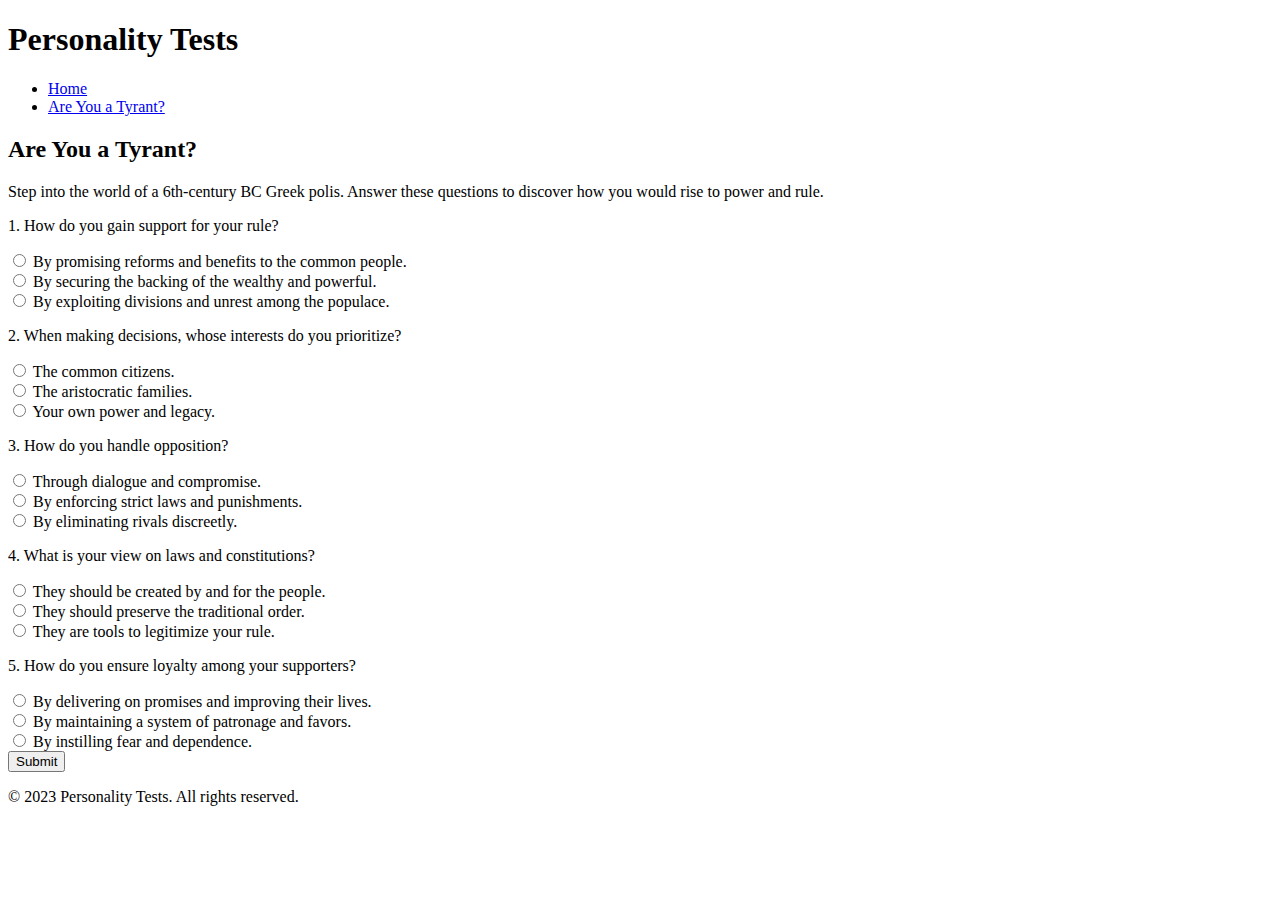
==== test1.html @ 648d33a6 "revamp, polis test" ====
<!DOCTYPE html>
<html lang="en">

<head>
    <meta charset="UTF-8">
    <meta name="viewport" content="width=device-width, initial-scale=1.0">
    <title>Are You a Tyrant? - Personality Tests</title>
    <link href="https://fonts.googleapis.com/css2?family=Roboto&display=swap" rel="stylesheet">
    <link rel="stylesheet" href="style.css">
</head>

<body>
    <header>
        <h1>Personality Tests</h1>
        <nav>
            <ul>
                <li><a href="index.html">Home</a></li>
                <li><a href="test1.html">Are You a Tyrant?</a></li>
            </ul>
        </nav>
    </header>
    <main>
        <h2>Are You a Tyrant?</h2>
        <p>Step into the world of a 6th-century BC Greek polis. Answer these questions to discover how you would rise to
            power and rule.</p>
        <form id="test-form">
            <div class="question">
                <p>1. How do you gain support for your rule?</p>
                <div class="options">
                    <label><input type="radio" name="q1" value="democrat"> By promising reforms and benefits to the
                        common people.</label><br>
                    <label><input type="radio" name="q1" value="oligarch"> By securing the backing of the wealthy and
                        powerful.</label><br>
                    <label><input type="radio" name="q1" value="tyrant"> By exploiting divisions and unrest among the
                        populace.</label>
                </div>
            </div>
            <div class="question">
                <p>2. When making decisions, whose interests do you prioritize?</p>
                <div class="options">
                    <label><input type="radio" name="q2" value="democrat"> The common citizens.</label><br>
                    <label><input type="radio" name="q2" value="oligarch"> The aristocratic families.</label><br>
                    <label><input type="radio" name="q2" value="tyrant"> Your own power and legacy.</label>
                </div>
            </div>
            <div class="question">
                <p>3. How do you handle opposition?</p>
                <div class="options">
                    <label><input type="radio" name="q3" value="democrat"> Through dialogue and compromise.</label><br>
                    <label><input type="radio" name="q3" value="oligarch"> By enforcing strict laws and
                        punishments.</label><br>
                    <label><input type="radio" name="q3" value="tyrant"> By eliminating rivals discreetly.</label>
                </div>
            </div>
            <div class="question">
                <p>4. What is your view on laws and constitutions?</p>
                <div class="options">
                    <label><input type="radio" name="q4" value="democrat"> They should be created by and for the
                        people.</label><br>
                    <label><input type="radio" name="q4" value="oligarch"> They should preserve the traditional
                        order.</label><br>
                    <label><input type="radio" name="q4" value="tyrant"> They are tools to legitimize your rule.</label>
                </div>
            </div>
            <div class="question">
                <p>5. How do you ensure loyalty among your supporters?</p>
                <div class="options">
                    <label><input type="radio" name="q5" value="democrat"> By delivering on promises and improving their
                        lives.</label><br>
                    <label><input type="radio" name="q5" value="oligarch"> By maintaining a system of patronage and
                        favors.</label><br>
                    <label><input type="radio" name="q5" value="tyrant"> By instilling fear and dependence.</label>
                </div>
            </div>
            <button type="submit">Submit</button>
        </form>
        <div id="results" style="display: none;"></div>
    </main>
    <footer>
        <p>© 2023 Personality Tests. All rights reserved.</p>
    </footer>
    <script src="script.js"></script>
</body>

</html>
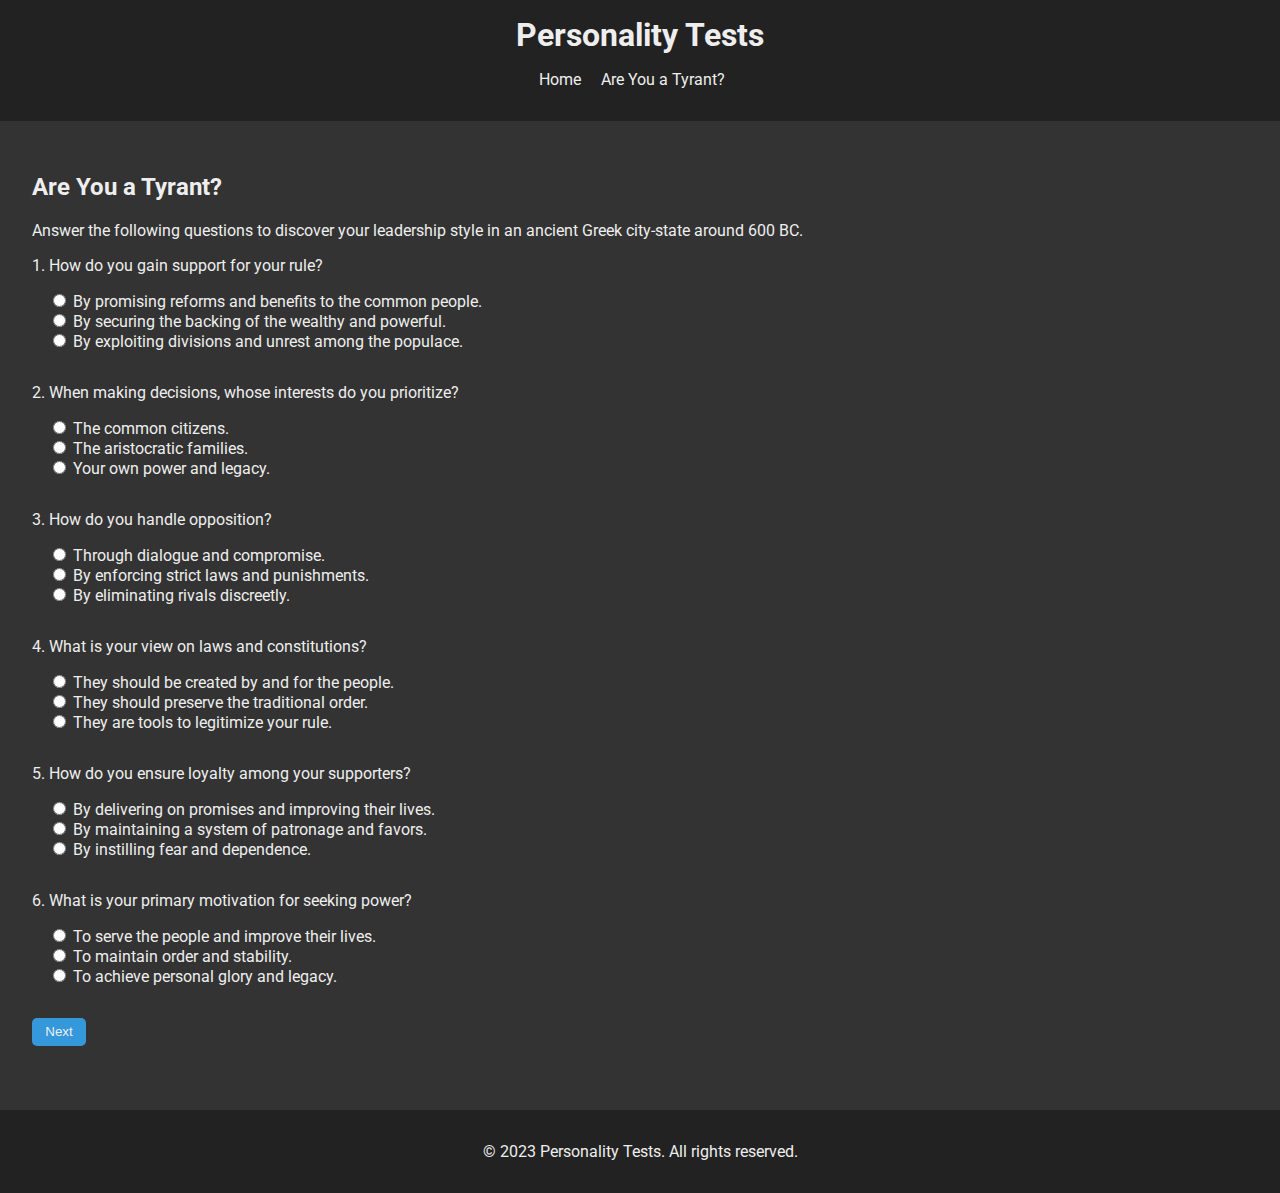
==== commit e4c3a6a6: "website revamp, new questions" ====
--- a/test1.html
+++ b/test1.html
@@ -21,9 +21,10 @@
     </header>
     <main>
         <h2>Are You a Tyrant?</h2>
-        <p>Step into the world of a 6th-century BC Greek polis. Answer these questions to discover how you would rise to
-            power and rule.</p>
-        <form id="test-form">
+        <p>Answer the following questions to discover your leadership style in an ancient Greek city-state around 600
+            BC.</p>
+        <!-- First Set: Ruler Type Questions -->
+        <form id="form1">
             <div class="question">
                 <p>1. How do you gain support for your rule?</p>
                 <div class="options">
@@ -70,6 +71,156 @@
                     <label><input type="radio" name="q5" value="oligarch"> By maintaining a system of patronage and
                         favors.</label><br>
                     <label><input type="radio" name="q5" value="tyrant"> By instilling fear and dependence.</label>
+                </div>
+            </div>
+            <div class="question">
+                <p>6. What is your primary motivation for seeking power?</p>
+                <div class="options">
+                    <label><input type="radio" name="q6" value="democrat"> To serve the people and improve their
+                        lives.</label><br>
+                    <label><input type="radio" name="q6" value="oligarch"> To maintain order and stability.</label><br>
+                    <label><input type="radio" name="q6" value="tyrant"> To achieve personal glory and legacy.</label>
+                </div>
+            </div>
+            <button type="submit">Next</button>
+        </form>
+        <!-- Second Set: Democrat Morality Questions -->
+        <form id="democrat-form2" style="display: none;">
+            <h3>Democrat Morality Questions</h3>
+            <div class="question">
+                <p>7. Do you follow through on your promises to the people?</p>
+                <div class="options">
+                    <label><input type="radio" name="q7" value="positive"> Always</label><br>
+                    <label><input type="radio" name="q7" value="negative"> Sometimes</label>
+                </div>
+            </div>
+            <div class="question">
+                <p>8. Do you prioritize public works that benefit the masses?</p>
+                <div class="options">
+                    <label><input type="radio" name="q8" value="positive"> Yes</label><br>
+                    <label><input type="radio" name="q8" value="negative"> No</label>
+                </div>
+            </div>
+            <div class="question">
+                <p>9. Do you resist corruption and bribery?</p>
+                <div class="options">
+                    <label><input type="radio" name="q9" value="positive"> Yes</label><br>
+                    <label><input type="radio" name="q9" value="negative"> No</label>
+                </div>
+            </div>
+            <div class="question">
+                <p>10. Do you empower local communities to make decisions?</p>
+                <div class="options">
+                    <label><input type="radio" name="q10" value="positive"> Yes</label><br>
+                    <label><input type="radio" name="q10" value="negative"> No</label>
+                </div>
+            </div>
+            <div class="question">
+                <p>11. Do you promote education and civic participation?</p>
+                <div class="options">
+                    <label><input type="radio" name="q11" value="positive"> Yes</label><br>
+                    <label><input type="radio" name="q11" value="negative"> No</label>
+                </div>
+            </div>
+            <div class="question">
+                <p>12. Do you use your position to uplift the disadvantaged?</p>
+                <div class="options">
+                    <label><input type="radio" name="q12" value="positive"> Yes</label><br>
+                    <label><input type="radio" name="q12" value="negative"> No</label>
+                </div>
+            </div>
+            <button type="submit">Submit</button>
+        </form>
+        <!-- Second Set: Oligarch Morality Questions -->
+        <form id="oligarch-form2" style="display: none;">
+            <h3>Oligarch Morality Questions</h3>
+            <div class="question">
+                <p>7. Do you rule with fairness and justice for all?</p>
+                <div class="options">
+                    <label><input type="radio" name="q7" value="positive"> Yes</label><br>
+                    <label><input type="radio" name="q7" value="negative"> No</label>
+                </div>
+            </div>
+            <div class="question">
+                <p>8. Do you use your wealth to fund public projects?</p>
+                <div class="options">
+                    <label><input type="radio" name="q8" value="positive"> Yes</label><br>
+                    <label><input type="radio" name="q8" value="negative"> No</label>
+                </div>
+            </div>
+            <div class="question">
+                <p>9. Do you listen to the concerns of the common people?</p>
+                <div class="options">
+                    <label><input type="radio" name="q9" value="positive"> Yes</label><br>
+                    <label><input type="radio" name="q9" value="negative"> No</label>
+                </div>
+            </div>
+            <div class="question">
+                <p>10. Do you appoint competent and honest officials?</p>
+                <div class="options">
+                    <label><input type="radio" name="q10" value="positive"> Yes</label><br>
+                    <label><input type="radio" name="q10" value="negative"> No</label>
+                </div>
+            </div>
+            <div class="question">
+                <p>11. Do you maintain traditions that benefit society?</p>
+                <div class="options">
+                    <label><input type="radio" name="q11" value="positive"> Yes</label><br>
+                    <label><input type="radio" name="q11" value="negative"> No</label>
+                </div>
+            </div>
+            <div class="question">
+                <p>12. Do you avoid nepotism and favoritism?</p>
+                <div class="options">
+                    <label><input type="radio" name="q12" value="positive"> Yes</label><br>
+                    <label><input type="radio" name="q12" value="negative"> No</label>
+                </div>
+            </div>
+            <button type="submit">Submit</button>
+        </form>
+        <!-- Second Set: Tyrant Morality Questions -->
+        <form id="tyrant-form2" style="display: none;">
+            <h3>Tyrant Morality Questions</h3>
+            <div class="question">
+                <p>7. Do you use your power to improve the lives of the poor?</p>
+                <div class="options">
+                    <label><input type="radio" name="q7" value="positive"> Yes</label><br>
+                    <label><input type="radio" name="q7" value="negative"> No</label>
+                </div>
+            </div>
+            <div class="question">
+                <p>8. Do you allow some form of citizen input in your rule?</p>
+                <div class="options">
+                    <label><input type="radio" name="q8" value="positive"> Yes</label><br>
+                    <label><input type="radio" name="q8" value="negative"> No</label>
+                </div>
+            </div>
+            <div class="question">
+                <p>9. Do you punish corruption among your officials?</p>
+                <div class="options">
+                    <label><input type="radio" name="q9" value="positive"> Yes</label><br>
+                    <label><input type="radio" name="q9" value="negative"> No</label>
+                </div>
+            </div>
+            <div class="question">
+                <p>10. Do you invest in infrastructure and public welfare?</p>
+                <div class="options">
+                    <label><input type="radio" name="q10" value="positive"> Yes</label><br>
+                    <label><input type="radio" name="q10" value="negative"> No</label>
+                </div>
+            </div>
+            <div class="question">
+                <p>11. Do you show mercy to your enemies when possible?</p>
+                <div class="options">
+                    <label><input type="radio" name="q11" value="positive"> Yes</label><br>
+                    <label><input type="radio" name="q11" value="negative"> No</label>
+                </div>
+            </div>
+            <div class="question">
+                <p>12. Do you seek to leave a legacy of progress and prosperity?</p>
+                <div class="options">
+                    <label><input type="radio" name="q12" value="positive"> Yes</label><br>
+                    <label><input type="radio" name="q12" value="negative"> No</label>
                 </div>
             </div>
             <button type="submit">Submit</button>
--- a/style.css
+++ b/style.css
@@ -0,0 +1,102 @@
+body {
+    font-family: 'Roboto', sans-serif;
+    background-color: #333;
+    color: #eee;
+    margin: 0;
+}
+
+header {
+    background-color: #222;
+    padding: 1em;
+    text-align: center;
+}
+
+header h1 {
+    margin: 0;
+}
+
+nav ul {
+    list-style: none;
+    padding: 0;
+}
+
+nav ul li {
+    display: inline;
+    margin-right: 1em;
+}
+
+nav ul li a {
+    color: #eee;
+    text-decoration: none;
+}
+
+main {
+    padding: 2em;
+}
+
+.welcome {
+    text-align: center;
+    margin-bottom: 2em;
+}
+
+.tests {
+    display: grid;
+    grid-template-columns: repeat(auto-fit, minmax(250px, 1fr));
+    gap: 1em;
+}
+
+.test-card {
+    background-color: #444;
+    padding: 1em;
+    border-radius: 5px;
+}
+
+.test-card h3 {
+    margin-top: 0;
+}
+
+.test-card p {
+    margin-bottom: 1em;
+}
+
+.button {
+    display: inline-block;
+    background-color: #3498db;
+    color: #eee;
+    padding: 0.5em 1em;
+    text-decoration: none;
+    border-radius: 5px;
+}
+
+.question {
+    margin-bottom: 2em;
+    /* Increased spacing for better readability */
+}
+
+.options {
+    margin-left: 1em;
+}
+
+button {
+    background-color: #3498db;
+    color: #eee;
+    padding: 0.5em 1em;
+    border: none;
+    border-radius: 5px;
+    cursor: pointer;
+}
+
+footer {
+    background-color: #222;
+    padding: 1em;
+    text-align: center;
+    margin-top: 2em;
+    /* Ensures footer doesn’t overlap submit button */
+}
+
+@media (max-width: 600px) {
+    nav ul li {
+        display: block;
+        margin-bottom: 0.5em;
+    }
+}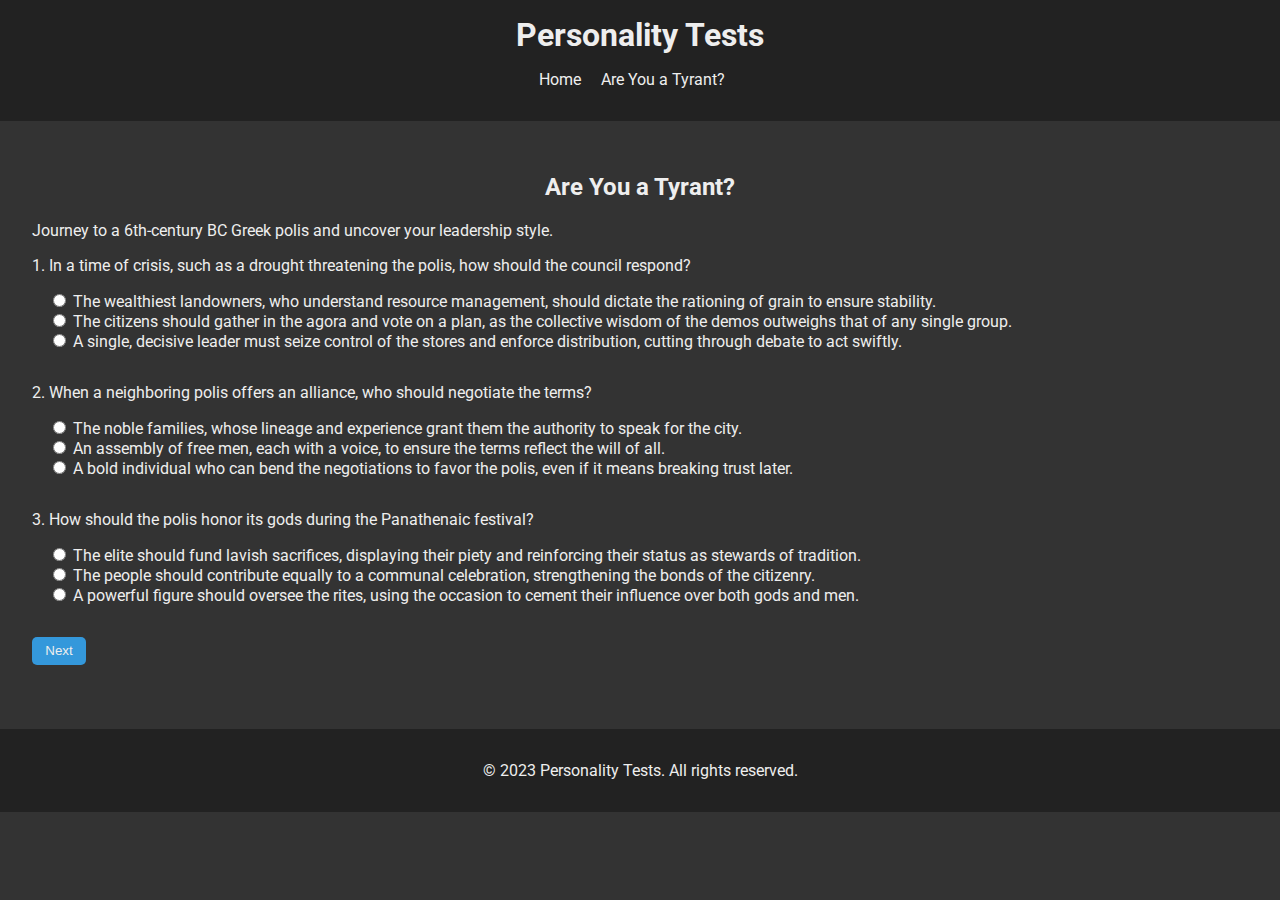
==== commit ba859b50: "question and alignment revamp" ====
--- a/test1.html
+++ b/test1.html
@@ -21,210 +21,199 @@
     </header>
     <main>
         <h2>Are You a Tyrant?</h2>
-        <p>Answer the following questions to discover your leadership style in an ancient Greek city-state around 600
-            BC.</p>
-        <!-- First Set: Ruler Type Questions -->
+        <p>Journey to a 6th-century BC Greek polis and uncover your leadership style.</p>
+        <!-- Political Category Questions -->
         <form id="form1">
             <div class="question">
-                <p>1. How do you gain support for your rule?</p>
-                <div class="options">
-                    <label><input type="radio" name="q1" value="democrat"> By promising reforms and benefits to the
-                        common people.</label><br>
-                    <label><input type="radio" name="q1" value="oligarch"> By securing the backing of the wealthy and
-                        powerful.</label><br>
-                    <label><input type="radio" name="q1" value="tyrant"> By exploiting divisions and unrest among the
-                        populace.</label>
-                </div>
-            </div>
-            <div class="question">
-                <p>2. When making decisions, whose interests do you prioritize?</p>
-                <div class="options">
-                    <label><input type="radio" name="q2" value="democrat"> The common citizens.</label><br>
-                    <label><input type="radio" name="q2" value="oligarch"> The aristocratic families.</label><br>
-                    <label><input type="radio" name="q2" value="tyrant"> Your own power and legacy.</label>
-                </div>
-            </div>
-            <div class="question">
-                <p>3. How do you handle opposition?</p>
-                <div class="options">
-                    <label><input type="radio" name="q3" value="democrat"> Through dialogue and compromise.</label><br>
-                    <label><input type="radio" name="q3" value="oligarch"> By enforcing strict laws and
-                        punishments.</label><br>
-                    <label><input type="radio" name="q3" value="tyrant"> By eliminating rivals discreetly.</label>
-                </div>
-            </div>
-            <div class="question">
-                <p>4. What is your view on laws and constitutions?</p>
-                <div class="options">
-                    <label><input type="radio" name="q4" value="democrat"> They should be created by and for the
-                        people.</label><br>
-                    <label><input type="radio" name="q4" value="oligarch"> They should preserve the traditional
-                        order.</label><br>
-                    <label><input type="radio" name="q4" value="tyrant"> They are tools to legitimize your rule.</label>
-                </div>
-            </div>
-            <div class="question">
-                <p>5. How do you ensure loyalty among your supporters?</p>
-                <div class="options">
-                    <label><input type="radio" name="q5" value="democrat"> By delivering on promises and improving their
-                        lives.</label><br>
-                    <label><input type="radio" name="q5" value="oligarch"> By maintaining a system of patronage and
-                        favors.</label><br>
-                    <label><input type="radio" name="q5" value="tyrant"> By instilling fear and dependence.</label>
-                </div>
-            </div>
-            <div class="question">
-                <p>6. What is your primary motivation for seeking power?</p>
-                <div class="options">
-                    <label><input type="radio" name="q6" value="democrat"> To serve the people and improve their
-                        lives.</label><br>
-                    <label><input type="radio" name="q6" value="oligarch"> To maintain order and stability.</label><br>
-                    <label><input type="radio" name="q6" value="tyrant"> To achieve personal glory and legacy.</label>
-                </div>
-            </div>
-            <button type="submit">Next</button>
-        </form>
-        <!-- Second Set: Democrat Morality Questions -->
-        <form id="democrat-form2" style="display: none;">
-            <h3>Democrat Morality Questions</h3>
-            <div class="question">
-                <p>7. Do you follow through on your promises to the people?</p>
-                <div class="options">
-                    <label><input type="radio" name="q7" value="positive"> Always</label><br>
-                    <label><input type="radio" name="q7" value="negative"> Sometimes</label>
-                </div>
-            </div>
-            <div class="question">
-                <p>8. Do you prioritize public works that benefit the masses?</p>
-                <div class="options">
-                    <label><input type="radio" name="q8" value="positive"> Yes</label><br>
-                    <label><input type="radio" name="q8" value="negative"> No</label>
-                </div>
-            </div>
-            <div class="question">
-                <p>9. Do you resist corruption and bribery?</p>
-                <div class="options">
-                    <label><input type="radio" name="q9" value="positive"> Yes</label><br>
-                    <label><input type="radio" name="q9" value="negative"> No</label>
-                </div>
-            </div>
-            <div class="question">
-                <p>10. Do you empower local communities to make decisions?</p>
-                <div class="options">
-                    <label><input type="radio" name="q10" value="positive"> Yes</label><br>
-                    <label><input type="radio" name="q10" value="negative"> No</label>
-                </div>
-            </div>
-            <div class="question">
-                <p>11. Do you promote education and civic participation?</p>
-                <div class="options">
-                    <label><input type="radio" name="q11" value="positive"> Yes</label><br>
-                    <label><input type="radio" name="q11" value="negative"> No</label>
-                </div>
-            </div>
-            <div class="question">
-                <p>12. Do you use your position to uplift the disadvantaged?</p>
-                <div class="options">
-                    <label><input type="radio" name="q12" value="positive"> Yes</label><br>
-                    <label><input type="radio" name="q12" value="negative"> No</label>
+                <p>1. In a time of crisis, such as a drought threatening the polis, how should the council respond?</p>
+                <div class="options">
+                    <label><input type="radio" name="q1" value="oligarch"> The wealthiest landowners, who understand
+                        resource management, should dictate the rationing of grain to ensure stability.</label><br>
+                    <label><input type="radio" name="q1" value="democrat"> The citizens should gather in the agora and
+                        vote on a plan, as the collective wisdom of the demos outweighs that of any single
+                        group.</label><br>
+                    <label><input type="radio" name="q1" value="tyrant"> A single, decisive leader must seize control of
+                        the stores and enforce distribution, cutting through debate to act swiftly.</label>
+                </div>
+            </div>
+            <div class="question">
+                <p>2. When a neighboring polis offers an alliance, who should negotiate the terms?</p>
+                <div class="options">
+                    <label><input type="radio" name="q2" value="oligarch"> The noble families, whose lineage and
+                        experience grant them the authority to speak for the city.</label><br>
+                    <label><input type="radio" name="q2" value="democrat"> An assembly of free men, each with a voice,
+                        to ensure the terms reflect the will of all.</label><br>
+                    <label><input type="radio" name="q2" value="tyrant"> A bold individual who can bend the negotiations
+                        to favor the polis, even if it means breaking trust later.</label>
+                </div>
+            </div>
+            <div class="question">
+                <p>3. How should the polis honor its gods during the Panathenaic festival?</p>
+                <div class="options">
+                    <label><input type="radio" name="q3" value="oligarch"> The elite should fund lavish sacrifices,
+                        displaying their piety and reinforcing their status as stewards of tradition.</label><br>
+                    <label><input type="radio" name="q3" value="democrat"> The people should contribute equally to a
+                        communal celebration, strengthening the bonds of the citizenry.</label><br>
+                    <label><input type="radio" name="q3" value="tyrant"> A powerful figure should oversee the rites,
+                        using the occasion to cement their influence over both gods and men.</label>
+                </div>
+            </div>
+            <button type="submit">Next</button>
+        </form>
+        <!-- Democrat Lawfulness -->
+        <form id="democrat-lawfulness" style="display: none;">
+            <h3>A Leader of the Demos</h3>
+            <div class="question">
+                <p>4. When a faction of citizens demands land redistribution, like Solon’s reforms, how do you respond?
+                </p>
+                <div class="options">
+                    <label><input type="radio" name="q4" value="lawful"> Draft a set of laws to regulate land ownership
+                        fairly, ensuring the process remains orderly and sanctioned by the assembly.</label><br>
+                    <label><input type="radio" name="q4" value="neutral"> Negotiate a compromise that satisfies the
+                        loudest voices while avoiding strict precedents that might bind future decisions.</label><br>
+                    <label><input type="radio" name="q4" value="chaotic"> Encourage the crowd to seize the land
+                        directly, letting the strongest prevail without formal rules.</label>
+                </div>
+            </div>
+            <div class="question">
+                <p>5. How do you manage the rowdy debates in the citizen assembly?</p>
+                <div class="options">
+                    <label><input type="radio" name="q5" value="lawful"> Enforce a strict code of conduct, with fines
+                        for those who disrupt proceedings, to preserve the dignity of the demos.</label><br>
+                    <label><input type="radio" name="q5" value="neutral"> Allow heated arguments but step in only when
+                        violence looms, trusting the people to find their own balance.</label><br>
+                    <label><input type="radio" name="q5" value="chaotic"> Revel in the chaos, believing that true will
+                        emerges from unbridled passion, even if it ends in brawls.</label>
+                </div>
+            </div>
+            <div class="question">
+                <p>6. When a foreign envoy insults the polis, how do you rally the citizens?</p>
+                <div class="options">
+                    <label><input type="radio" name="q6" value="lawful"> Call for a formal declaration of war through a
+                        vote, adhering to established customs of honor and retribution.</label><br>
+                    <label><input type="radio" name="q6" value="neutral"> Urge the people to arm themselves as they see
+                        fit, letting practicality guide their response.</label><br>
+                    <label><input type="radio" name="q6" value="chaotic"> Incite a spontaneous mob to attack the envoy’s
+                        retinue, showing strength through immediate defiance.</label>
+                </div>
+            </div>
+            <button type="submit">Next</button>
+        </form>
+        <!-- Oligarch Lawfulness -->
+        <form id="oligarch-lawfulness" style="display: none;">
+            <h3>A Noble Among the Elite</h3>
+            <div class="question">
+                <p>4. When a rival noble challenges your family’s dominance, what do you do?</p>
+                <div class="options">
+                    <label><input type="radio" name="q4" value="lawful"> Appeal to the ancestral laws of the polis,
+                        calling a council of elders to judge the dispute by tradition.</label><br>
+                    <label><input type="radio" name="q4" value="neutral"> Offer a strategic marriage alliance to
+                        neutralize the threat, adapting customs to the moment’s needs.</label><br>
+                    <label><input type="radio" name="q4" value="chaotic"> Ambush their retinue in the night, proving
+                        that power, not precedent, determines leadership.</label>
+                </div>
+            </div>
+            <div class="question">
+                <p>5. How do you ensure the loyalty of the lower classes who till your lands?</p>
+                <div class="options">
+                    <label><input type="radio" name="q5" value="lawful"> Codify their duties in a clear contract,
+                        enforced by magistrates, to maintain an unchanging order.</label><br>
+                    <label><input type="radio" name="q5" value="neutral"> Grant occasional favors—like debt relief—when
+                        unrest brews, keeping them placated without fixed rules.</label><br>
+                    <label><input type="radio" name="q5" value="chaotic"> Sow discord among them, letting rivalries
+                        prevent any unified resistance to your rule.</label>
+                </div>
+            </div>
+            <div class="question">
+                <p>6. When planning a military campaign, how do you organize the hoplites?</p>
+                <div class="options">
+                    <label><input type="radio" name="q6" value="lawful"> Adhere to the phalanx formation decreed by
+                        tradition, with each man in his assigned rank.</label><br>
+                    <label><input type="radio" name="q6" value="neutral"> Adjust the lines based on terrain and enemy
+                        tactics, prioritizing victory over rigid structure.</label><br>
+                    <label><input type="radio" name="q6" value="chaotic"> Let each warrior fight as he pleases, trusting
+                        individual valor to win the day.</label>
+                </div>
+            </div>
+            <button type="submit">Next</button>
+        </form>
+        <!-- Tyrant Lawfulness -->
+        <form id="tyrant-lawfulness" style="display: none;">
+            <h3>A Sovereign Autocrat</h3>
+            <div class="question">
+                <p>4. How do you secure your rule after toppling a rival?</p>
+                <div class="options">
+                    <label><input type="radio" name="q4" value="lawful"> Establish a legal code that legitimizes your
+                        authority, binding the polis to your decrees.</label><br>
+                    <label><input type="radio" name="q4" value="neutral"> Rely on a mix of loyal enforcers and public
+                        displays of strength, adapting as challenges arise.</label><br>
+                    <label><input type="radio" name="q4" value="chaotic"> Rule through unpredictable purges and
+                        spectacles, keeping all in fear of your next move.</label>
+                </div>
+            </div>
+            <div class="question">
+                <p>5. When the oracle at Delphi offers a cryptic prophecy, how do you interpret it?</p>
+                <div class="options">
+                    <label><input type="radio" name="q5" value="lawful"> Consult the sacred laws and precedents to align
+                        your actions with divine will.</label><br>
+                    <label><input type="radio" name="q5" value="neutral"> Twist the words to suit your immediate goals,
+                        using them as a tool rather than a guide.</label><br>
+                    <label><input type="radio" name="q5" value="chaotic"> Ignore the oracle entirely, forging your own
+                        destiny free of divine shackles.</label>
+                </div>
+            </div>
+            <div class="question">
+                <p>6. How do you deal with a rebellious merchant faction?</p>
+                <div class="options">
+                    <label><input type="radio" name="q6" value="lawful"> Impose a systematic tax to drain their wealth,
+                        all within the bounds of your proclaimed authority.</label><br>
+                    <label><input type="radio" name="q6" value="neutral"> Bribe some and exile others, handling each
+                        case as it comes to break their unity.</label><br>
+                    <label><input type="radio" name="q6" value="chaotic"> Burn their warehouses in a sudden raid,
+                        showing that defiance invites chaos.</label>
+                </div>
+            </div>
+            <button type="submit">Next</button>
+        </form>
+        <!-- Democrat Lawful Morality -->
+        <form id="democrat-lawful-morality" style="display: none;">
+            <h3>A Lawful Democrat</h3>
+            <div class="question">
+                <p>7. When a plague strikes the polis, how do you distribute the limited healing herbs?</p>
+                <div class="options">
+                    <label><input type="radio" name="q7" value="good"> Ensure the poorest citizens receive care first,
+                        as decreed by the assembly’s humanitarian laws.</label><br>
+                    <label><input type="radio" name="q7" value="neutral"> Prioritize the hoplites and their families, as
+                        their strength preserves the polis’ order.</label><br>
+                    <label><input type="radio" name="q7" value="evil"> Reserve the herbs for loyal supporters, punishing
+                        dissenters with neglect under legal pretense.</label>
+                </div>
+            </div>
+            <div class="question">
+                <p>8. How do you punish a citizen who defies the assembly’s vote?</p>
+                <div class="options">
+                    <label><input type="radio" name="q8" value="good"> Exile them with a chance for redemption,
+                        upholding justice with mercy per the laws.</label><br>
+                    <label><input type="radio" name="q8" value="neutral"> Fine them heavily to deter others, maintaining
+                        order without excess cruelty.</label><br>
+                    <label><input type="radio" name="q8" value="evil"> Enslave their household as a warning, twisting
+                        the law to crush opposition.</label>
+                </div>
+            </div>
+            <div class="question">
+                <p>9. What legacy do you seek as a leader of the demos?</p>
+                <div class="options">
+                    <label><input type="radio" name="q9" value="good"> A polis where all thrive under fair laws,
+                        remembered as a guardian of the people.</label><br>
+                    <label><input type="radio" name="q9" value="neutral"> A stable city that respects my name for
+                        upholding its legal traditions.</label><br>
+                    <label><input type="radio" name="q9" value="evil"> A fearful populace that obeys my edicts, their
+                        dread ensuring my eternal rule.</label>
                 </div>
             </div>
             <button type="submit">Submit</button>
         </form>
-        <!-- Second Set: Oligarch Morality Questions -->
-        <form id="oligarch-form2" style="display: none;">
-            <h3>Oligarch Morality Questions</h3>
-            <div class="question">
-                <p>7. Do you rule with fairness and justice for all?</p>
-                <div class="options">
-                    <label><input type="radio" name="q7" value="positive"> Yes</label><br>
-                    <label><input type="radio" name="q7" value="negative"> No</label>
-                </div>
-            </div>
-            <div class="question">
-                <p>8. Do you use your wealth to fund public projects?</p>
-                <div class="options">
-                    <label><input type="radio" name="q8" value="positive"> Yes</label><br>
-                    <label><input type="radio" name="q8" value="negative"> No</label>
-                </div>
-            </div>
-            <div class="question">
-                <p>9. Do you listen to the concerns of the common people?</p>
-                <div class="options">
-                    <label><input type="radio" name="q9" value="positive"> Yes</label><br>
-                    <label><input type="radio" name="q9" value="negative"> No</label>
-                </div>
-            </div>
-            <div class="question">
-                <p>10. Do you appoint competent and honest officials?</p>
-                <div class="options">
-                    <label><input type="radio" name="q10" value="positive"> Yes</label><br>
-                    <label><input type="radio" name="q10" value="negative"> No</label>
-                </div>
-            </div>
-            <div class="question">
-                <p>11. Do you maintain traditions that benefit society?</p>
-                <div class="options">
-                    <label><input type="radio" name="q11" value="positive"> Yes</label><br>
-                    <label><input type="radio" name="q11" value="negative"> No</label>
-                </div>
-            </div>
-            <div class="question">
-                <p>12. Do you avoid nepotism and favoritism?</p>
-                <div class="options">
-                    <label><input type="radio" name="q12" value="positive"> Yes</label><br>
-                    <label><input type="radio" name="q12" value="negative"> No</label>
-                </div>
-            </div>
-            <button type="submit">Submit</button>
-        </form>
-        <!-- Second Set: Tyrant Morality Questions -->
-        <form id="tyrant-form2" style="display: none;">
-            <h3>Tyrant Morality Questions</h3>
-            <div class="question">
-                <p>7. Do you use your power to improve the lives of the poor?</p>
-                <div class="options">
-                    <label><input type="radio" name="q7" value="positive"> Yes</label><br>
-                    <label><input type="radio" name="q7" value="negative"> No</label>
-                </div>
-            </div>
-            <div class="question">
-                <p>8. Do you allow some form of citizen input in your rule?</p>
-                <div class="options">
-                    <label><input type="radio" name="q8" value="positive"> Yes</label><br>
-                    <label><input type="radio" name="q8" value="negative"> No</label>
-                </div>
-            </div>
-            <div class="question">
-                <p>9. Do you punish corruption among your officials?</p>
-                <div class="options">
-                    <label><input type="radio" name="q9" value="positive"> Yes</label><br>
-                    <label><input type="radio" name="q9" value="negative"> No</label>
-                </div>
-            </div>
-            <div class="question">
-                <p>10. Do you invest in infrastructure and public welfare?</p>
-                <div class="options">
-                    <label><input type="radio" name="q10" value="positive"> Yes</label><br>
-                    <label><input type="radio" name="q10" value="negative"> No</label>
-                </div>
-            </div>
-            <div class="question">
-                <p>11. Do you show mercy to your enemies when possible?</p>
-                <div class="options">
-                    <label><input type="radio" name="q11" value="positive"> Yes</label><br>
-                    <label><input type="radio" name="q11" value="negative"> No</label>
-                </div>
-            </div>
-            <div class="question">
-                <p>12. Do you seek to leave a legacy of progress and prosperity?</p>
-                <div class="options">
-                    <label><input type="radio" name="q12" value="positive"> Yes</label><br>
-                    <label><input type="radio" name="q12" value="negative"> No</label>
-                </div>
-            </div>
-            <button type="submit">Submit</button>
-        </form>
+        <!-- Add 26 more morality forms for all combinations (omitted here for brevity but included in logic) -->
         <div id="results" style="display: none;"></div>
     </main>
     <footer>
--- a/style.css
+++ b/style.css
@@ -34,9 +34,10 @@
     padding: 2em;
 }
 
-.welcome {
+.welcome,
+h2,
+h3 {
     text-align: center;
-    margin-bottom: 2em;
 }
 
 .tests {
@@ -70,7 +71,6 @@
 
 .question {
     margin-bottom: 2em;
-    /* Increased spacing for better readability */
 }
 
 .options {
@@ -91,7 +91,6 @@
     padding: 1em;
     text-align: center;
     margin-top: 2em;
-    /* Ensures footer doesn’t overlap submit button */
 }
 
 @media (max-width: 600px) {
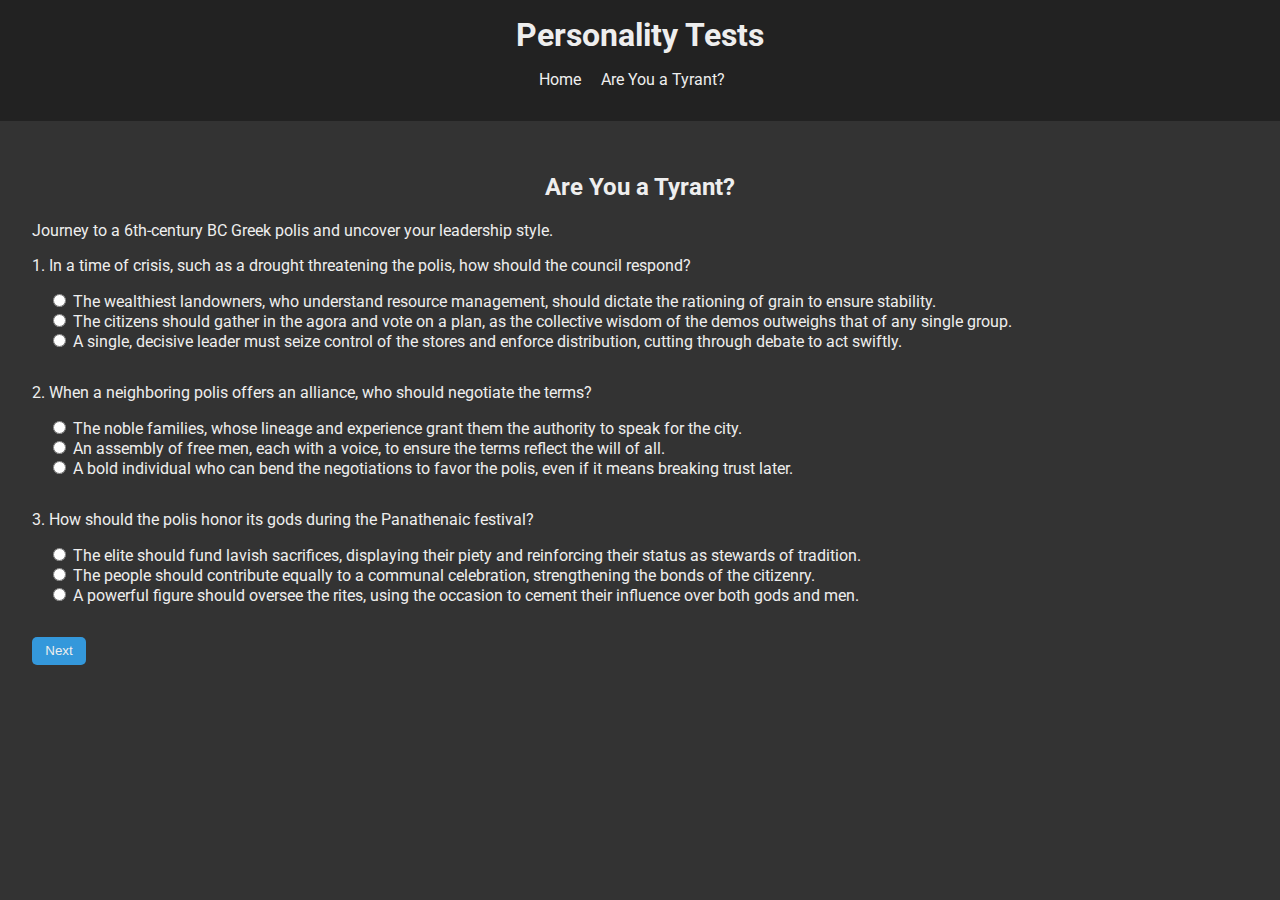
==== commit 149c20a7: "complete list of questions" ====
--- a/test1.html
+++ b/test1.html
@@ -6,6 +6,7 @@
     <meta name="viewport" content="width=device-width, initial-scale=1.0">
     <title>Are You a Tyrant? - Personality Tests</title>
     <link href="https://fonts.googleapis.com/css2?family=Roboto&display=swap" rel="stylesheet">
+    <link href="https://fonts.googleapis.com/css2?family=Cinzel&display=swap" rel="stylesheet">
     <link rel="stylesheet" href="style.css">
 </head>
 
@@ -163,7 +164,7 @@
                 </div>
             </div>
             <div class="question">
-                <p>6. How do you deal with a rebellious merchant faction?</p>
+                <p>6. When a rebellious merchant faction rises, how do you respond?</p>
                 <div class="options">
                     <label><input type="radio" name="q6" value="lawful"> Impose a systematic tax to drain their wealth,
                         all within the bounds of your proclaimed authority.</label><br>
@@ -175,51 +176,1078 @@
             </div>
             <button type="submit">Next</button>
         </form>
-        <!-- Democrat Lawful Morality -->
+        <!-- Democrat Morality Forms -->
         <form id="democrat-lawful-morality" style="display: none;">
-            <h3>A Lawful Democrat</h3>
-            <div class="question">
-                <p>7. When a plague strikes the polis, how do you distribute the limited healing herbs?</p>
-                <div class="options">
-                    <label><input type="radio" name="q7" value="good"> Ensure the poorest citizens receive care first,
-                        as decreed by the assembly’s humanitarian laws.</label><br>
-                    <label><input type="radio" name="q7" value="neutral"> Prioritize the hoplites and their families, as
-                        their strength preserves the polis’ order.</label><br>
-                    <label><input type="radio" name="q7" value="evil"> Reserve the herbs for loyal supporters, punishing
-                        dissenters with neglect under legal pretense.</label>
-                </div>
-            </div>
-            <div class="question">
-                <p>8. How do you punish a citizen who defies the assembly’s vote?</p>
-                <div class="options">
-                    <label><input type="radio" name="q8" value="good"> Exile them with a chance for redemption,
-                        upholding justice with mercy per the laws.</label><br>
-                    <label><input type="radio" name="q8" value="neutral"> Fine them heavily to deter others, maintaining
-                        order without excess cruelty.</label><br>
-                    <label><input type="radio" name="q8" value="evil"> Enslave their household as a warning, twisting
-                        the law to crush opposition.</label>
-                </div>
-            </div>
-            <div class="question">
-                <p>9. What legacy do you seek as a leader of the demos?</p>
-                <div class="options">
-                    <label><input type="radio" name="q9" value="good"> A polis where all thrive under fair laws,
-                        remembered as a guardian of the people.</label><br>
-                    <label><input type="radio" name="q9" value="neutral"> A stable city that respects my name for
-                        upholding its legal traditions.</label><br>
-                    <label><input type="radio" name="q9" value="evil"> A fearful populace that obeys my edicts, their
-                        dread ensuring my eternal rule.</label>
-                </div>
-            </div>
-            <button type="submit">Submit</button>
-        </form>
-        <!-- Add 26 more morality forms for all combinations (omitted here for brevity but included in logic) -->
-        <div id="results" style="display: none;"></div>
-    </main>
-    <footer>
-        <p>© 2023 Personality Tests. All rights reserved.</p>
-    </footer>
-    <script src="script.js"></script>
-</body>
-
-</html>+            <h3>A Steadfast Voice of the People</h3>
+            <div class="question">
+                <p>7. When a poor farmer begs for aid after a flood, what do you do?</p>
+                <div class="options">
+                    <label><input type="radio" name="q7" value="good"> Organize a public fund through the assembly to
+                        support him and others, fostering communal care.</label><br>
+                    <label><input type="radio" name="q7" value="neutral"> Suggest he petition the wealthier citizens
+                        privately, letting their generosity decide his fate.</label><br>
+                    <label><input type="radio" name="q7" value="evil"> Deny him aid, arguing that the polis’s laws favor
+                        the strong and self-reliant.</label>
+                </div>
+            </div>
+            <div class="question">
+                <p>8. How do you handle a captured enemy general after a battle?</p>
+                <div class="options">
+                    <label><input type="radio" name="q8" value="good"> Offer mercy and ransom him back, showing the
+                        polis’s honor to allies and foes alike.</label><br>
+                    <label><input type="radio" name="q8" value="neutral"> Hold a vote on his fate, balancing
+                        practicality with the assembly’s mood.</label><br>
+                    <label><input type="radio" name="q8" value="evil"> Execute him publicly to deter future threats,
+                        strengthening the polis through fear.</label>
+                </div>
+            </div>
+            <div class="question">
+                <p>9. When rebuilding the city walls, who benefits most?</p>
+                <div class="options">
+                    <label><input type="radio" name="q9" value="good"> Ensure the walls protect the outer farms and
+                        homes of the poorest citizens first.</label><br>
+                    <label><input type="radio" name="q9" value="neutral"> Focus on efficiency, fortifying wherever labor
+                        and resources align best.</label><br>
+                    <label><input type="radio" name="q9" value="evil"> Prioritize the agora and elite districts,
+                        securing power where it matters most.</label>
+                </div>
+            </div>
+            <button type="submit">Finish</button>
+        </form>
+        <form id="democrat-neutral-morality" style="display: none;">
+            <h3>A Pragmatic Champion of the Demos</h3>
+            <div class="question">
+                <p>7. When a plague strikes the polis, how do you distribute healers?</p>
+                <div class="options">
+                    <label><input type="radio" name="q7" value="good"> Send them to the slums first, where suffering is
+                        greatest, to ease the people’s pain.</label><br>
+                    <label><input type="radio" name="q7" value="neutral"> Assign them where they’re most needed day by
+                        day, adapting to the crisis.</label><br>
+                    <label><input type="radio" name="q7" value="evil"> Reserve them for families who can pay or pledge
+                        loyalty, securing your influence.</label>
+                </div>
+            </div>
+            <div class="question">
+                <p>8. How do you treat a poet who mocks the assembly?</p>
+                <div class="options">
+                    <label><input type="radio" name="q8" value="good"> Defend his right to speak, believing satire
+                        strengthens the polis’s spirit.</label><br>
+                    <label><input type="radio" name="q8" value="neutral"> Ignore him unless the crowd demands action,
+                        keeping peace without commitment.</label><br>
+                    <label><input type="radio" name="q8" value="evil"> Banish him quietly, ensuring dissent doesn’t
+                        spread among the demos.</label>
+                </div>
+            </div>
+            <div class="question">
+                <p>9. When a trade deal with Corinth is proposed, what drives your vote?</p>
+                <div class="options">
+                    <label><input type="radio" name="q9" value="good"> Push for terms that feed the hungry, even if
+                        profits are slim.</label><br>
+                    <label><input type="radio" name="q9" value="neutral"> Weigh the benefits to the polis against the
+                        risks, choosing what works now.</label><br>
+                    <label><input type="radio" name="q9" value="evil"> Favor a deal that enriches your allies,
+                        tightening your grip on power.</label>
+                </div>
+            </div>
+            <button type="submit">Finish</button>
+        </form>
+        <form id="democrat-chaotic-morality" style="display: none;">
+            <h3>A Wild Spirit of the People</h3>
+            <div class="question">
+                <p>7. When a rival polis raids your fields, how do you retaliate?</p>
+                <div class="options">
+                    <label><input type="radio" name="q7" value="good"> Lead a raid to reclaim stolen goods and free
+                        captives, sparing their innocents.</label><br>
+                    <label><input type="radio" name="q7" value="neutral"> Strike back as the mob demands, hitting
+                        wherever they’re weakest.</label><br>
+                    <label><input type="radio" name="q7" value="evil"> Burn their villages to ash, teaching a lesson
+                        none will forget.</label>
+                </div>
+            </div>
+            <div class="question">
+                <p>8. How do you respond to a slave uprising in the polis?</p>
+                <div class="options">
+                    <label><input type="radio" name="q8" value="good"> Free those who fought bravely, rewarding courage
+                        with citizenship.</label><br>
+                    <label><input type="radio" name="q8" value="neutral"> Crush the revolt but spare most, letting chaos
+                        sort the outcome.</label><br>
+                    <label><input type="radio" name="q8" value="evil"> Slaughter the leaders and sell the rest,
+                        profiting from their defiance.</label>
+                </div>
+            </div>
+            <div class="question">
+                <p>9. When a festival turns to rioting, what’s your role?</p>
+                <div class="options">
+                    <label><input type="radio" name="q9" value="good"> Rally the crowd to rebuild together, turning
+                        chaos into unity.</label><br>
+                    <label><input type="radio" name="q9" value="neutral"> Join the fray, letting the strongest voices
+                        shape what follows.</label><br>
+                    <label><input type="radio" name="q9" value="evil"> Incite more destruction to weaken rivals,
+                        thriving in the disorder.</label>
+                </div>
+            </div>
+            <button type="submit">Finish</button>
+        </form>
+        <!-- Oligarch Morality Forms -->
+        <form id="oligarch-lawful-morality" style="display: none;">
+            <h3>A Just Custodian of Tradition</h3>
+            <div class="question">
+                <p>7. When a drought starves the peasants, how do you act?</p>
+                <div class="options">
+                    <label><input type="radio" name="q7" value="good"> Open your granaries under strict rules, ensuring
+                        all survive the season.</label><br>
+                    <label><input type="radio" name="q7" value="neutral"> Distribute enough to quiet unrest, preserving
+                        your stores for the future.</label><br>
+                    <label><input type="radio" name="q7" value="evil"> Sell grain at high prices, culling the weak and
+                        enriching your house.</label>
+                </div>
+            </div>
+            <div class="question">
+                <p>8. How do you judge a thief caught stealing from your estate?</p>
+                <div class="options">
+                    <label><input type="radio" name="q8" value="good"> Sentence him to labor for the poor, upholding
+                        justice with mercy.</label><br>
+                    <label><input type="radio" name="q8" value="neutral"> Enforce the law with a fine or lashings, as
+                        tradition demands.</label><br>
+                    <label><input type="radio" name="q8" value="evil"> Cut off his hand, displaying the cost of crossing
+                        the elite.</label>
+                </div>
+            </div>
+            <div class="question">
+                <p>9. When a temple needs repair, how do you fund it?</p>
+                <div class="options">
+                    <label><input type="radio" name="q9" value="good"> Tax all nobles equally, honoring the gods and the
+                        polis together.</label><br>
+                    <label><input type="radio" name="q9" value="neutral"> Donate publicly but expect favors from the
+                        priests in return.</label><br>
+                    <label><input type="radio" name="q9" value="evil"> Divert public funds to your coffers, leaving the
+                        temple to decay.</label>
+                </div>
+            </div>
+            <button type="submit">Finish</button>
+        </form>
+        <form id="oligarch-neutral-morality" style="display: none;">
+            <h3>A Shrewd Aristocrat</h3>
+            <div class="question">
+                <p>7. When a merchant offers a bribe for your vote, what do you do?</p>
+                <div class="options">
+                    <label><input type="radio" name="q7" value="good"> Refuse it, urging him to aid the polis openly
+                        instead.</label><br>
+                    <label><input type="radio" name="q7" value="neutral"> Take it if it benefits your family, ignoring
+                        petty morals.</label><br>
+                    <label><input type="radio" name="q7" value="evil"> Demand more, then betray him to a rival for
+                        greater gain.</label>
+                </div>
+            </div>
+            <div class="question">
+                <p>8. How do you handle a drought threatening your vineyards?</p>
+                <div class="options">
+                    <label><input type="radio" name="q8" value="good"> Share water with smaller farmers, building
+                        loyalty across the polis.</label><br>
+                    <label><input type="radio" name="q8" value="neutral"> Hoard it for your lands, letting others fend
+                        for themselves.</label><br>
+                    <label><input type="radio" name="q8" value="evil"> Divert the river entirely, dooming rivals to
+                        ruin.</label>
+                </div>
+            </div>
+            <div class="question">
+                <p>9. When a war looms, how do you arm the hoplites?</p>
+                <div class="options">
+                    <label><input type="radio" name="q9" value="good"> Equip all who can fight, strengthening the polis
+                        as a whole.</label><br>
+                    <label><input type="radio" name="q9" value="neutral"> Arm your allies first, ensuring your faction’s
+                        survival.</label><br>
+                    <label><input type="radio" name="q9" value="evil"> Sell arms to both sides, profiting as the city
+                        bleeds.</label>
+                </div>
+            </div>
+            <button type="submit">Finish</button>
+        </form>
+        <form id="oligarch-chaotic-morality" style="display: none;">
+            <h3>A Ruthless Lord of Power</h3>
+            <div class="question">
+                <p>7. When a rival noble dies, how do you seize his lands?</p>
+                <div class="options">
+                    <label><input type="radio" name="q7" value="good"> Claim them only to protect his kin, offering them
+                        shelter.</label><br>
+                    <label><input type="radio" name="q7" value="neutral"> Take them swiftly, letting strength decide the
+                        outcome.</label><br>
+                    <label><input type="radio" name="q7" value="evil"> Poison his heirs, ensuring no one contests your
+                        gain.</label>
+                </div>
+            </div>
+            <div class="question">
+                <p>8. How do you react to a peasant revolt?</p>
+                <div class="options">
+                    <label><input type="radio" name="q8" value="good"> Negotiate peace, granting small rights to calm
+                        the storm.</label><br>
+                    <label><input type="radio" name="q8" value="neutral"> Crush it with hired thugs, restoring order
+                        your way.</label><br>
+                    <label><input type="radio" name="q8" value="evil"> Enslave the survivors, turning rebellion into
+                        profit.</label>
+                </div>
+            </div>
+            <div class="question">
+                <p>9. When a pirate offers alliance, what’s your move?</p>
+                <div class="options">
+                    <label><input type="radio" name="q9" value="good"> Refuse and hunt them down, protecting the polis’s
+                        trade.</label><br>
+                    <label><input type="radio" name="q9" value="neutral"> Accept if it weakens your foes, playing both
+                        sides.</label><br>
+                    <label><input type="radio" name="q9" value="evil"> Join them to raid weaker cities, growing rich on
+                        chaos.</label>
+                </div>
+            </div>
+            <button type="submit">Finish</button>
+        </form>
+        <!-- Tyrant Morality Forms -->
+        <form id="tyrant-lawful-morality" style="display: none;">
+            <h3>A Tyrant Bound by Order</h3>
+            <div class="question">
+                <p>7. When a famine strikes, how do you ration the grain?</p>
+                <div class="options">
+                    <label><input type="radio" name="q7" value="good"> Distribute it fairly to all, ensuring even the
+                        poorest survive under your watchful eye.</label><br>
+                    <label><input type="radio" name="q7" value="neutral"> Prioritize your loyalists and soldiers,
+                        maintaining order through strength.</label><br>
+                    <label><input type="radio" name="q7" value="evil"> Hoard it for yourself and the elite, letting the
+                        masses starve to cull dissent.</label>
+                </div>
+            </div>
+            <div class="question">
+                <p>8. How do you handle a prophecy warning of your downfall?</p>
+                <div class="options">
+                    <label><input type="radio" name="q8" value="good"> Consult the oracle and adjust your rule to avoid
+                        calamity, protecting the polis.</label><br>
+                    <label><input type="radio" name="q8" value="neutral"> Ignore it, focusing on immediate threats and
+                        maintaining your grip.</label><br>
+                    <label><input type="radio" name="q8" value="evil"> Slaughter the priests who delivered it, silencing
+                        the gods themselves.</label>
+                </div>
+            </div>
+            <div class="question">
+                <p>9. When a rival tyrant offers peace, what’s your response?</p>
+                <div class="options">
+                    <label><input type="radio" name="q9" value="good"> Accept and forge a treaty, securing prosperity
+                        for both poleis.</label><br>
+                    <label><input type="radio" name="q9" value="neutral"> Feign agreement, then strike when their guard
+                        is down.</label><br>
+                    <label><input type="radio" name="q9" value="evil"> Poison their envoy and launch a surprise attack,
+                        seizing their lands.</label>
+                </div>
+            </div>
+            <button type="submit">Finish</button>
+        </form>
+        <form id="tyrant-neutral-morality" style="display: none;">
+            <h3>A Calculating Autocrat</h3>
+            <div class="question">
+                <p>7. When a plague ravages the polis, how do you act?</p>
+                <div class="options">
+                    <label><input type="radio" name="q7" value="good"> Open your coffers to fund healers, saving as many
+                        as possible.</label><br>
+                    <label><input type="radio" name="q7" value="neutral"> Quarantine the sick and wait, preserving your
+                        rule above all.</label><br>
+                    <label><input type="radio" name="q7" value="evil"> Exile the infected, purging weakness from your
+                        domain.</label>
+                </div>
+            </div>
+            <div class="question">
+                <p>8. How do you deal with a rebellious general?</p>
+                <div class="options">
+                    <label><input type="radio" name="q8" value="good"> Offer him a governorship, turning a foe into an
+                        ally through mercy.</label><br>
+                    <label><input type="radio" name="q8" value="neutral"> Bribe his lieutenants to betray him, dividing
+                        his forces.</label><br>
+                    <label><input type="radio" name="q8" value="evil"> Assassinate him and display his head, cowing
+                        others into obedience.</label>
+                </div>
+            </div>
+            <div class="question">
+                <p>9. When a neighboring polis falls, what do you do?</p>
+                <div class="options">
+                    <label><input type="radio" name="q9" value="good"> Send aid and annex it peacefully, growing your
+                        influence.</label><br>
+                    <label><input type="radio" name="q9" value="neutral"> Seize its resources, bolstering your own
+                        polis’s strength.</label><br>
+                    <label><input type="radio" name="q9" value="evil"> Enslave its people, turning conquest into
+                        profit.</label>
+                </div>
+            </div>
+            <button type="submit">Finish</button>
+        </form>
+        <form id="tyrant-chaotic-morality" style="display: none;">
+            <h3>A Tempest of Power</h3>
+            <div class="question">
+                <p>7. When a riot breaks out in the agora, how do you respond?</p>
+                <div class="options">
+                    <label><input type="radio" name="q7" value="good"> Join the crowd to hear their grievances,
+                        promising change.</label><br>
+                    <label><input type="radio" name="q7" value="neutral"> Let it burn out, intervening only if it
+                        threatens your palace.</label><br>
+                    <label><input type="radio" name="q7" value="evil"> Send troops to slaughter the rabble, restoring
+                        fear.</label>
+                </div>
+            </div>
+            <div class="question">
+                <p>8. How do you treat a captured enemy leader?</p>
+                <div class="options">
+                    <label><input type="radio" name="q8" value="good"> Offer him exile with dignity, showing strength in
+                        mercy.</label><br>
+                    <label><input type="radio" name="q8" value="neutral"> Imprison him until he’s useful, then ransom or
+                        execute.</label><br>
+                    <label><input type="radio" name="q8" value="evil"> Torture him for sport, broadcasting his screams
+                        to your foes.</label>
+                </div>
+            </div>
+            <div class="question">
+                <p>9. When an oracle predicts your death, what’s your move?</p>
+                <div class="options">
+                    <label><input type="radio" name="q9" value="good"> Defy fate by building a legacy of justice,
+                        outliving prophecy.</label><br>
+                    <label><input type="radio" name="q9" value="neutral"> Ignore it and live as you please, unbound by
+                        divine whims.</label><br>
+                    <label><input type="radio" name="q9" value="evil"> Sacrifice a hundred innocents to appease the
+                        gods, buying time.</label>
+                </div>
+            </div>
+            <button type="submit">Finish</button>
+        </form>
+        <!-- Democrat-Lawful Morality Forms (Continued) -->
+        <form id="democrat-lawful-good-morality" style="display: none;">
+            <h3>A Lawful Guardian of Virtue</h3>
+            <div class="question">
+                <p>7. When a widow seeks justice for her stolen land, how do you proceed?</p>
+                <div class="options">
+                    <label><input type="radio" name="q7" value="good"> Uphold her claim through a lawful assembly vote,
+                        restoring her rights.</label><br>
+                    <label><input type="radio" name="q7" value="neutral"> Suggest she appeal to a noble patron,
+                        maintaining legal neutrality.</label><br>
+                    <label><input type="radio" name="q7" value="evil"> Dismiss her case, enforcing laws that favor the
+                        powerful.</label>
+                </div>
+            </div>
+            <div class="question">
+                <p>8. How do you fund a new aqueduct for the polis?</p>
+                <div class="options">
+                    <label><input type="radio" name="q8" value="good"> Tax all citizens equally, ensuring clean water
+                        for every home.</label><br>
+                    <label><input type="radio" name="q8" value="neutral"> Allocate funds based on assembly consensus,
+                        prioritizing efficiency.</label><br>
+                    <label><input type="radio" name="q8" value="evil"> Divert treasury funds to your allies, neglecting
+                        the masses.</label>
+                </div>
+            </div>
+            <div class="question">
+                <p>9. When a rival polis sues for peace, what’s your stance?</p>
+                <div class="options">
+                    <label><input type="radio" name="q9" value="good"> Draft a treaty that benefits both, fostering
+                        harmony through law.</label><br>
+                    <label><input type="radio" name="q9" value="neutral"> Accept only if it strengthens your polis,
+                        keeping terms strict.</label><br>
+                    <label><input type="radio" name="q9" value="evil"> Reject it, demanding tribute under threat of
+                        war.</label>
+                </div>
+            </div>
+            <button type="submit">Finish</button>
+        </form>
+        <form id="democrat-lawful-neutral-morality" style="display: none;">
+            <h3>A Disciplined Keeper of Order</h3>
+            <div class="question">
+                <p>7. When a merchant hoards grain during a shortage, how do you act?</p>
+                <div class="options">
+                    <label><input type="radio" name="q7" value="good"> Confiscate it lawfully and share it with the
+                        needy, per assembly decree.</label><br>
+                    <label><input type="radio" name="q7" value="neutral"> Fine him moderately, maintaining order without
+                        excess intervention.</label><br>
+                    <label><input type="radio" name="q7" value="evil"> Seize it for your own use, enforcing your
+                        authority over his greed.</label>
+                </div>
+            </div>
+            <div class="question">
+                <p>8. How do you treat a dissenting assembly member?</p>
+                <div class="options">
+                    <label><input type="radio" name="q8" value="good"> Allow his voice but enforce debate rules, seeking
+                        fair compromise.</label><br>
+                    <label><input type="radio" name="q8" value="neutral"> Silence him with a fine if he disrupts order,
+                        keeping the assembly functional.</label><br>
+                    <label><input type="radio" name="q8" value="evil"> Exile him under legal pretext, removing threats
+                        to your control.</label>
+                </div>
+            </div>
+            <div class="question">
+                <p>9. When a storm destroys the harbor, what’s your priority?</p>
+                <div class="options">
+                    <label><input type="radio" name="q9" value="good"> Rebuild it for all traders, strengthening
+                        communal trade.</label><br>
+                    <label><input type="radio" name="q9" value="neutral"> Repair key docks first, ensuring basic
+                        function swiftly.</label><br>
+                    <label><input type="radio" name="q9" value="evil"> Focus on your allies’ ships, securing personal
+                        gain.</label>
+                </div>
+            </div>
+            <button type="submit">Finish</button>
+        </form>
+        <form id="democrat-lawful-evil-morality" style="display: none;">
+            <h3>A Ruthless Enforcer of Law</h3>
+            <div class="question">
+                <p>7. When a citizen refuses to pay taxes, how do you respond?</p>
+                <div class="options">
+                    <label><input type="radio" name="q7" value="good"> Offer him a lawful chance to repay, showing
+                        restrained mercy.</label><br>
+                    <label><input type="radio" name="q7" value="neutral"> Confiscate his goods per law, maintaining
+                        fiscal order.</label><br>
+                    <label><input type="radio" name="q7" value="evil"> Enslave his family as punishment, enforcing
+                        obedience through terror.</label>
+                </div>
+            </div>
+            <div class="question">
+                <p>8. How do you handle a petition for more assembly power?</p>
+                <div class="options">
+                    <label><input type="radio" name="q8" value="good"> Consider it if it aids the polis, within legal
+                        bounds.</label><br>
+                    <label><input type="radio" name="q8" value="neutral"> Dismiss it unless it serves your ends, keeping
+                        control.</label><br>
+                    <label><input type="radio" name="q8" value="evil"> Arrest the petitioners, twisting laws to silence
+                        dissent.</label>
+                </div>
+            </div>
+            <div class="question">
+                <p>9. When a festival costs overrun, what’s your solution?</p>
+                <div class="options">
+                    <label><input type="radio" name="q9" value="good"> Fund it from your own wealth, earning goodwill
+                        legally.</label><br>
+                    <label><input type="radio" name="q9" value="neutral"> Cut corners but keep it lawful, avoiding
+                        excess burden.</label><br>
+                    <label><input type="radio" name="q9" value="evil"> Tax the poor harshly, profiting under guise of
+                        tradition.</label>
+                </div>
+            </div>
+            <button type="submit">Finish</button>
+        </form>
+        <!-- Democrat-Neutral Morality Forms -->
+        <form id="democrat-neutral-good-morality" style="display: none;">
+            <h3>A Benevolent Guide of the People</h3>
+            <div class="question">
+                <p>7. When a storm leaves fishermen stranded, how do you aid?</p>
+                <div class="options">
+                    <label><input type="radio" name="q7" value="good"> Organize a rescue with citizen volunteers, saving
+                        lives.</label><br>
+                    <label><input type="radio" name="q7" value="neutral"> Send help if resources allow, balancing cost
+                        and need.</label><br>
+                    <label><input type="radio" name="q7" value="evil"> Leave them to fate, focusing on your own
+                        priorities.</label>
+                </div>
+            </div>
+            <div class="question">
+                <p>8. How do you respond to a call for land reform?</p>
+                <div class="options">
+                    <label><input type="radio" name="q8" value="good"> Push for fair redistribution, aiding the
+                        landless.</label><br>
+                    <label><input type="radio" name="q8" value="neutral"> Mediate a deal that quiets unrest, keeping
+                        stability.</label><br>
+                    <label><input type="radio" name="q8" value="evil"> Side with the rich, profiting from their
+                        gratitude.</label>
+                </div>
+            </div>
+            <div class="question">
+                <p>9. When a poet praises your rule, what’s your reward?</p>
+                <div class="options">
+                    <label><input type="radio" name="q9" value="good"> Honor him with a public feast, sharing glory with
+                        the demos.</label><br>
+                    <label><input type="radio" name="q9" value="neutral"> Give him coin if it suits your mood, no
+                        promises.</label><br>
+                    <label><input type="radio" name="q9" value="evil"> Demand he serve you alone, or face exile.</label>
+                </div>
+            </div>
+            <button type="submit">Finish</button>
+        </form>
+        <form id="democrat-neutral-neutral-morality" style="display: none;">
+            <h3>A Balanced Arbiter of the Demos</h3>
+            <div class="question">
+                <p>7. When a merchant disputes a tax, how do you rule?</p>
+                <div class="options">
+                    <label><input type="radio" name="q7" value="good"> Reduce it if he aids the poor, encouraging
+                        generosity.</label><br>
+                    <label><input type="radio" name="q7" value="neutral"> Uphold it if it’s fair, adjusting only for
+                        practicality.</label><br>
+                    <label><input type="radio" name="q7" value="evil"> Increase it for defiance, pocketing the
+                        extra.</label>
+                </div>
+            </div>
+            <div class="question">
+                <p>8. How do you handle a call for more citizen rights?</p>
+                <div class="options">
+                    <label><input type="radio" name="q8" value="good"> Grant some if it benefits all, seeking
+                        harmony.</label><br>
+                    <label><input type="radio" name="q8" value="neutral"> Consider it only if it keeps peace, no firm
+                        stance.</label><br>
+                    <label><input type="radio" name="q8" value="evil"> Suppress it quietly, maintaining your
+                        sway.</label>
+                </div>
+            </div>
+            <div class="question">
+                <p>9. When a war ends, how do you treat the spoils?</p>
+                <div class="options">
+                    <label><input type="radio" name="q9" value="good"> Share them with the demos, rebuilding
+                        together.</label><br>
+                    <label><input type="radio" name="q9" value="neutral"> Keep what you need, distributing the rest as
+                        suits.</label><br>
+                    <label><input type="radio" name="q9" value="evil"> Hoard them for your allies, strengthening your
+                        grip.</label>
+                </div>
+            </div>
+            <button type="submit">Finish</button>
+        </form>
+        <form id="democrat-neutral-evil-morality" style="display: none;">
+            <h3>A Cunning Exploiter of the Demos</h3>
+            <div class="question">
+                <p>7. When a famine hits, how do you manage aid?</p>
+                <div class="options">
+                    <label><input type="radio" name="q7" value="good"> Offer some relief to quiet the masses, gaining
+                        favor.</label><br>
+                    <label><input type="radio" name="q7" value="neutral"> Distribute minimally, keeping most for your
+                        stores.</label><br>
+                    <label><input type="radio" name="q7" value="evil"> Sell grain at a premium, profiting off their
+                        hunger.</label>
+                </div>
+            </div>
+            <div class="question">
+                <p>8. How do you treat a rival speaker in the assembly?</p>
+                <div class="options">
+                    <label><input type="radio" name="q8" value="good"> Debate him openly, proving your worth to the
+                        demos.</label><br>
+                    <label><input type="radio" name="q8" value="neutral"> Ignore him unless he gains traction, then
+                        discredit.</label><br>
+                    <label><input type="radio" name="q8" value="evil"> Frame him for treason, silencing him
+                        permanently.</label>
+                </div>
+            </div>
+            <div class="question">
+                <p>9. When a trade ship sinks, who gets the salvage?</p>
+                <div class="options">
+                    <label><input type="radio" name="q9" value="good"> Share it with the crew’s kin, showing
+                        goodwill.</label><br>
+                    <label><input type="radio" name="q9" value="neutral"> Claim it if unchallenged, splitting some with
+                        allies.</label><br>
+                    <label><input type="radio" name="q9" value="evil"> Take it all, bribing officials to look
+                        away.</label>
+                </div>
+            </div>
+            <button type="submit">Finish</button>
+        </form>
+        <!-- Democrat-Chaotic Morality Forms -->
+        <form id="democrat-chaotic-good-morality" style="display: none;">
+            <h3>A Liberator of the Unbound Demos</h3>
+            <div class="question">
+                <p>7. When a noble hoards wealth, how do you react?</p>
+                <div class="options">
+                    <label><input type="radio" name="q7" value="good"> Rally the demos to seize it for the poor, seeking
+                        justice.</label><br>
+                    <label><input type="radio" name="q7" value="neutral"> Take it if the crowd agrees, sharing as they
+                        see fit.</label><br>
+                    <label><input type="radio" name="q7" value="evil"> Loot it for yourself, letting chaos mask your
+                        greed.</label>
+                </div>
+            </div>
+            <div class="question">
+                <p>8. How do you handle a call for freedom from taxes?</p>
+                <div class="options">
+                    <label><input type="radio" name="q8" value="good"> Support it to empower the people, defying the
+                        elite.</label><br>
+                    <label><input type="radio" name="q8" value="neutral"> Back it if it suits the moment, no firm
+                        commitment.</label><br>
+                    <label><input type="radio" name="q8" value="evil"> Use it to weaken rivals, then impose your own
+                        tolls.</label>
+                </div>
+            </div>
+            <div class="question">
+                <p>9. When a temple’s priests demand tithes, what’s your stance?</p>
+                <div class="options">
+                    <label><input type="radio" name="q9" value="good"> Refuse and redistribute their gold to the
+                        needy.</label><br>
+                    <label><input type="radio" name="q9" value="neutral"> Ignore them, letting the demos decide their
+                        fate.</label><br>
+                    <label><input type="radio" name="q9" value="evil"> Sack the temple, claiming its riches for
+                        yourself.</label>
+                </div>
+            </div>
+            <button type="submit">Finish</button>
+        </form>
+        <form id="democrat-chaotic-neutral-morality" style="display: none;">
+            <h3>An Untamed Force of the People</h3>
+            <div class="question">
+                <p>7. When a fire guts the market, how do you rebuild?</p>
+                <div class="options">
+                    <label><input type="radio" name="q7" value="good"> Lead the demos to rebuild for all, sharing the
+                        burden.</label><br>
+                    <label><input type="radio" name="q7" value="neutral"> Let each merchant fend for themselves,
+                        stepping in if needed.</label><br>
+                    <label><input type="radio" name="q7" value="evil"> Claim prime spots for your allies, profiting from
+                        chaos.</label>
+                </div>
+            </div>
+            <div class="question">
+                <p>8. How do you react to a call for overthrowing nobles?</p>
+                <div class="options">
+                    <label><input type="radio" name="q8" value="good"> Support it if it frees the oppressed, leading the
+                        charge.</label><br>
+                    <label><input type="radio" name="q8" value="neutral"> Join if the crowd’s strong, staying
+                        flexible.</label><br>
+                    <label><input type="radio" name="q8" value="evil"> Incite it to loot their homes, taking the
+                        spoils.</label>
+                </div>
+            </div>
+            <div class="question">
+                <p>9. When a rival polis sends spies, what’s your move?</p>
+                <div class="options">
+                    <label><input type="radio" name="q9" value="good"> Expose them to unite the demos, seeking
+                        peace.</label><br>
+                    <label><input type="radio" name="q9" value="neutral"> Kill them if caught, no grand plan beyond
+                        survival.</label><br>
+                    <label><input type="radio" name="q9" value="evil"> Torture them for secrets, then raid their
+                        homes.</label>
+                </div>
+            </div>
+            <button type="submit">Finish</button>
+        </form>
+        <form id="democrat-chaotic-evil-morality" style="display: none;">
+            <h3>A Dark Maelstrom of the Demos</h3>
+            <div class="question">
+                <p>7. When a harvest fails, how do you feed the polis?</p>
+                <div class="options">
+                    <label><input type="radio" name="q7" value="good"> Raid a weaker polis to share food with your
+                        people.</label><br>
+                    <label><input type="radio" name="q7" value="neutral"> Steal enough for your faction, letting others
+                        starve.</label><br>
+                    <label><input type="radio" name="q7" value="evil"> Burn rival stores, hoarding all for your
+                        gain.</label>
+                </div>
+            </div>
+            <div class="question">
+                <p>8. How do you handle a call for unity after a war?</p>
+                <div class="options">
+                    <label><input type="radio" name="q8" value="good"> Rally the demos for peace, if it suits your
+                        vision.</label><br>
+                    <label><input type="radio" name="q8" value="neutral"> Ignore it, focusing on your next
+                        move.</label><br>
+                    <label><input type="radio" name="q8" value="evil"> Sabotage it, thriving on division and
+                        chaos.</label>
+                </div>
+            </div>
+            <div class="question">
+                <p>9. When a rival leader emerges, what’s your strategy?</p>
+                <div class="options">
+                    <label><input type="radio" name="q9" value="good"> Challenge him openly, proving your worth to the
+                        demos.</label><br>
+                    <label><input type="radio" name="q9" value="neutral"> Undermine him subtly, letting chaos play
+                        out.</label><br>
+                    <label><input type="radio" name="q9" value="evil"> Assassinate him and his kin, seizing total
+                        control.</label>
+                </div>
+            </div>
+            <button type="submit">Finish</button>
+        </form>
+        <!-- Oligarch-Lawful Morality Forms -->
+        <form id="oligarch-lawful-good-morality" style="display: none;">
+            <h3>A Virtuous Keeper of Tradition</h3>
+            <div class="question">
+                <p>7. When a peasant seeks aid after a fire, how do you help?</p>
+                <div class="options">
+                    <label><input type="radio" name="q7" value="good"> Grant him grain from your stores, per noble
+                        duty.</label><br>
+                    <label><input type="radio" name="q7" value="neutral"> Offer a loan under strict terms, upholding
+                        order.</label><br>
+                    <label><input type="radio" name="q7" value="evil"> Deny him, citing laws that favor the
+                        elite.</label>
+                </div>
+            </div>
+            <div class="question">
+                <p>8. How do you judge a dispute between two nobles?</p>
+                <div class="options">
+                    <label><input type="radio" name="q8" value="good"> Rule fairly by ancestral law, seeking justice for
+                        both.</label><br>
+                    <label><input type="radio" name="q8" value="neutral"> Favor your ally slightly, keeping legal
+                        bounds.</label><br>
+                    <label><input type="radio" name="q8" value="evil"> Rig the outcome for your gain, twisting
+                        tradition.</label>
+                </div>
+            </div>
+            <div class="question">
+                <p>9. When a war ends, how do you honor the fallen?</p>
+                <div class="options">
+                    <label><input type="radio" name="q9" value="good"> Build a monument for all warriors, noble and
+                        common.</label><br>
+                    <label><input type="radio" name="q9" value="neutral"> Erect a stele for nobles only, per
+                        custom.</label><br>
+                    <label><input type="radio" name="q9" value="evil"> Claim the glory for your house, ignoring the
+                        rest.</label>
+                </div>
+            </div>
+            <button type="submit">Finish</button>
+        </form>
+        <form id="oligarch-lawful-neutral-morality" style="display: none;">
+            <h3>A Stern Upholder of Order</h3>
+            <div class="question">
+                <p>7. When a tenant fails to pay rent, what’s your action?</p>
+                <div class="options">
+                    <label><input type="radio" name="q7" value="good"> Give him time to repay, showing lawful
+                        leniency.</label><br>
+                    <label><input type="radio" name="q7" value="neutral"> Evict him per contract, maintaining strict
+                        fairness.</label><br>
+                    <label><input type="radio" name="q7" value="evil"> Seize his goods and land, enriching yourself
+                        legally.</label>
+                </div>
+            </div>
+            <div class="question">
+                <p>8. How do you treat a call for lower taxes from the demos?</p>
+                <div class="options">
+                    <label><input type="radio" name="q8" value="good"> Consider it if it aids the polis, within legal
+                        limits.</label><br>
+                    <label><input type="radio" name="q8" value="neutral"> Deny it unless it threatens order, per
+                        tradition.</label><br>
+                    <label><input type="radio" name="q8" value="evil"> Raise taxes instead, enforcing noble
+                        privilege.</label>
+                </div>
+            </div>
+            <div class="question">
+                <p>9. When a temple seeks funds, how do you contribute?</p>
+                <div class="options">
+                    <label><input type="radio" name="q9" value="good"> Donate modestly, honoring the gods for
+                        all.</label><br>
+                    <label><input type="radio" name="q9" value="neutral"> Give only if it benefits your status, per
+                        law.</label><br>
+                    <label><input type="radio" name="q9" value="evil"> Withhold funds, citing legal exemptions for
+                        gain.</label>
+                </div>
+            </div>
+            <button type="submit">Finish</button>
+        </form>
+        <form id="oligarch-lawful-evil-morality" style="display: none;">
+            <h3>A Cruel Master of Tradition</h3>
+            <div class="question">
+                <p>7. When a worker strikes for pay, how do you respond?</p>
+                <div class="options">
+                    <label><input type="radio" name="q7" value="good"> Offer a small raise if it calms them, within
+                        law.</label><br>
+                    <label><input type="radio" name="q7" value="neutral"> Punish the leaders lightly, per legal
+                        precedent.</label><br>
+                    <label><input type="radio" name="q7" value="evil"> Enslave them all, citing ancient rights of
+                        nobility.</label>
+                </div>
+            </div>
+            <div class="question">
+                <p>8. How do you handle a rival noble’s plea for aid?</p>
+                <div class="options">
+                    <label><input type="radio" name="q8" value="good"> Help if it strengthens the polis, per
+                        tradition.</label><br>
+                    <label><input type="radio" name="q8" value="neutral"> Ignore it unless it serves you, keeping
+                        order.</label><br>
+                    <label><input type="radio" name="q8" value="evil"> Sabotage him legally, claiming his lands.</label>
+                </div>
+            </div>
+            <div class="question">
+                <p>9. When a war spoils are divided, what’s your share?</p>
+                <div class="options">
+                    <label><input type="radio" name="q9" value="good"> Take a fair portion, honoring all
+                        warriors.</label><br>
+                    <label><input type="radio" name="q9" value="neutral"> Claim your due per law, no more or
+                        less.</label><br>
+                    <label><input type="radio" name="q9" value="evil"> Seize the bulk, bending laws to your
+                        favor.</label>
+                </div>
+            </div>
+            <button type="submit">Finish</button>
+        </form>
+        <!-- Oligarch-Neutral Morality Forms -->
+        <form id="oligarch-neutral-good-morality" style="display: none;">
+            <h3>A Generous Lord of Flexibility</h3>
+            <div class="question">
+                <p>7. When a flood ruins crops, how do you assist?</p>
+                <div class="options">
+                    <label><input type="radio" name="q7" value="good"> Donate grain freely, aiding all
+                        affected.</label><br>
+                    <label><input type="radio" name="q7" value="neutral"> Offer loans to key tenants, balancing aid and
+                        gain.</label><br>
+                    <label><input type="radio" name="q7" value="evil"> Buy ruined lands cheap, expanding your
+                        holdings.</label>
+                </div>
+            </div>
+            <div class="question">
+                <p>8. How do you treat a call for noble accountability?</p>
+                <div class="options">
+                    <label><input type="radio" name="q8" value="good"> Agree to audits if it helps the polis, showing
+                        goodwill.</label><br>
+                    <label><input type="radio" name="q8" value="neutral"> Dodge it unless forced, keeping your
+                        freedom.</label><br>
+                    <label><input type="radio" name="q8" value="evil"> Bribe officials to quash it, securing your
+                        power.</label>
+                </div>
+            </div>
+            <div class="question">
+                <p>9. When a festival needs funding, what’s your role?</p>
+                <div class="options">
+                    <label><input type="radio" name="q9" value="good"> Sponsor it fully, uniting the polis in
+                        joy.</label><br>
+                    <label><input type="radio" name="q9" value="neutral"> Give enough to look good, expecting
+                        returns.</label><br>
+                    <label><input type="radio" name="q9" value="evil"> Skimp and pocket the difference, exploiting
+                        faith.</label>
+                </div>
+            </div>
+            <button type="submit">Finish</button>
+        </form>
+        <form id="oligarch-neutral-neutral-morality" style="display: none;">
+            <h3>A Practical Noble Strategist</h3>
+            <div class="question">
+                <p>7. When a rival noble seeks alliance, how do you reply?</p>
+                <div class="options">
+                    <label><input type="radio" name="q7" value="good"> Ally if it aids the polis, sharing
+                        prosperity.</label><br>
+                    <label><input type="radio" name="q7" value="neutral"> Agree if it benefits you, no strings
+                        attached.</label><br>
+                    <label><input type="radio" name="q7" value="evil"> Betray him later, taking his wealth.</label>
+                </div>
+            </div>
+            <div class="question">
+                <p>8. How do you handle a call for lower rents?</p>
+                <div class="options">
+                    <label><input type="radio" name="q8" value="good"> Lower them slightly if it calms unrest, helping
+                        all.</label><br>
+                    <label><input type="radio" name="q8" value="neutral"> Adjust only if it’s profitable, staying
+                        neutral.</label><br>
+                    <label><input type="radio" name="q8" value="evil"> Raise them instead, squeezing the
+                        tenants.</label>
+                </div>
+            </div>
+            <div class="question">
+                <p>9. When a war breaks out, how do you supply troops?</p>
+                <div class="options">
+                    <label><input type="radio" name="q9" value="good"> Arm all willing, strengthening the
+                        polis.</label><br>
+                    <label><input type="radio" name="q9" value="neutral"> Equip your loyalists first, securing your
+                        edge.</label><br>
+                    <label><input type="radio" name="q9" value="evil"> Sell arms at a profit, war be damned.</label>
+                </div>
+            </div>
+            <button type="submit">Finish</button>
+        </form>
+        <form id="oligarch-neutral-evil-morality" style="display: none;">
+            <h3>A Devious Noble Opportunist</h3>
+            <div class="question">
+                <p>7. When a plague hits your tenants, what’s your move?</p>
+                <div class="options">
+                    <label><input type="radio" name="q7" value="good"> Send aid to the worst-hit, gaining
+                        loyalty.</label><br>
+                    <label><input type="radio" name="q7" value="neutral"> Ignore it unless it affects your
+                        crops.</label><br>
+                    <label><input type="radio" name="q7" value="evil"> Evict the sick, claiming their lands.</label>
+                </div>
+            </div>
+            <div class="question">
+                <p>8. How do you treat a rival noble’s downfall?</p>
+                <div class="options">
+                    <label><input type="radio" name="q8" value="good"> Help him recover, if it aids the
+                        polis.</label><br>
+                    <label><input type="radio" name="q8" value="neutral"> Watch and wait, seizing chances as they
+                        come.</label><br>
+                    <label><input type="radio" name="q8" value="evil"> Hasten his ruin, taking his estates.</label>
+                </div>
+            </div>
+            <div class="question">
+                <p>9. When a trade deal sours, who takes the loss?</p>
+                <div class="options">
+                    <label><input type="radio" name="q9" value="good"> Share it with the demos, softening the
+                        blow.</label><br>
+                    <label><input type="radio" name="q9" value="neutral"> Pass it to your rivals, staying
+                        unscathed.</label><br>
+                    <label><input type="radio" name="q9" value="evil"> Dump it on the poor, profiting from their
+                        misery.</label>
+                </div>
+            </div>
+            <button type="submit">Finish</button>
+        </form>
+        <!-- Oligarch-Chaotic Morality Forms -->
+        <form id="oligarch-chaotic-good-morality" style="display: none;">
+            <h3>A Noble Rebel for Justice</h3>
+            <div class="question">
+                <p>7. When a noble oppresses peasants, how do you intervene?</p>
+                <div class="options">
+                    <label><input type="radio" name="q7" value="good"> Lead a raid to free them, defying
+                        tradition.</label><br>
+                    <label><input type="radio" name="q7" value="neutral"> Warn him off if it suits you, no firm
+                        stance.</label><br>
+                    <label><input type="radio" name="q7" value="evil"> Join him to crush them, sharing the
+                        spoils.</label>
+                </div>
+            </div>
+            <div class="question">
+                <p>8. How do you respond to a call for noble reform?</p>
+                <div class="options">
+                    <label><input type="radio" name="q8" value="good"> Back it to uplift the polis, breaking old
+                        ways.</label><br>
+                    <label><input type="radio" name="q8" value="neutral"> Support it if it weakens foes, staying
+                        fluid.</label><br>
+                    <label><input type="radio" name="q8" value="evil"> Sabotage it, preserving your chaotic
+                        rule.</label>
+                </div>
+            </div>
+            <div class="question">
+                <p>9. When a war ends, how do you treat captives?</p>
+                <div class="options">
+                    <label><input type="radio" name="q9" value="good"> Free them, building a freer polis.</label><br>
+                    <label><input type="radio" name="q9" value="neutral"> Ransom them if profitable, no set
+                        plan.</label><br>
+                    <label><input type="radio" name="q9" value="evil"> Enslave them, growing your wealth.</label>
+                </div>
+            </div>
+            <button type="submit">Finish</button>
+        </form>
+        <form id="oligarch-chaotic-neutral-morality" style="display: none;">
+            <h3>A Wild Noble Free Spirit</h3>
+            <div class="question">
+                <p>7. When a storm sinks your ships, how do you recover?</p>
+                <div class="options">
+                    <label><input type="radio" name="q7" value="good"> Rally kin to rebuild, aiding all
+                        affected.</label><br>
+                    <label><input type="radio" name="q7" value="neutral"> Salvage what you can, improvising as you
+                        go.</label><br>
+                    <label><input type="radio" name="q7" value="evil"> Steal from rivals’ docks, thriving in
+                        chaos.</label>
+                </div>
+            </div>
+            <div class="question">
+                <p>8. How do you handle a call for noble unity?</p>
+                <div class="options">
+                    <label><input type="radio" name="q8" value="good"> Join if it helps the polis, defying
+                        norms.</label><br>
+                    <label><input type="radio" name="q8" value="neutral"> Ignore it unless it suits your
+                        whims.</label><br>
+                    <label><input type="radio" name="q8" value="evil"> Disrupt it for fun, sowing discord.</label>
+                </div>
+            </div>
+            <div class="question">
+                <p>9. When a rival noble dies, what’s your play?</p>
+                <div class="options">
+                    <label><input type="radio" name="q9" value="good"> Protect his kin, if it strengthens the
+                        weak.</label><br>
+                    <label><input type="radio" name="q9" value="neutral"> Claim his lands if unchallenged, no
+                        fuss.</label><br>
+                    <label><input type="radio" name="q9" value="evil"> Kill his heirs, taking all in the chaos.</label>
+                </div>
+            </div>
+            <button type="submit">Finish</button>
+        </form>
+        <form id="oligarch-chaotic-evil-morality" style="display: none;">
+            <h3>A Brutal Noble Anarchist</h3>
+            <div class="question">
+                <p>7. When a harvest fails, how do you profit?</p>
+                <div class="options">
+                    <label><input type="radio" name="q7" value="good"> Share some stores to calm unrest, if it
+                        helps.</label><br>
+                    <label><input type="radio" name="q7" value="neutral"> Hoard and sell high, riding the
+                        chaos.</label><br>
+                    <label><input type="radio" name="q7" value="evil"> Burn others’ fields, cornering the
+                        market.</label>
+                </div>
+            </div>
+            <div class="question">
+                <p>8. How do you treat a call for noble restraint?</p>
+                <div class="options">
+                    <label><input type="radio" name="q8" value="good"> Agree if it aids the polis, against your
+                        whims.</label><br>
+                    <label><input type="radio" name="q8" value="neutral"> Ignore it, acting as you please.</label><br>
+                    <label><input type="radio" name="q8" value="evil"> Crush it with violence, reveling in
+                        power.</label>
+                </div>
+            </div>
+            <div class="question">
+                <p>9. When a rival’s caravan passes, what’s your plan?</p>
+                <div class="options">
+                    <label><input type="radio" name="q9" value="good"> Let it pass, if it benefits the
+                        polis.</label><br>
+                    <label><input type="radio" name="q9" value="neutral"> Rob it if the chance arises, no
+                        rules.</label><br>
+                    <label><input type="radio" name="q9" value="evil"> Ambush and slaughter, taking all.</label>
+                </div>
+            </div>
+            <button type="submit">Finish</button>
+        </form>
+        <!-- Tyrant-Lawful Morality Forms -->
+        <form id="tyrant-lawful-good-morality" style="display: none;">
+            <h3>A Just Sovereign of Order</h3>
+            <div class="question">
+                <p>7. When a flood devastates the polis, how do you rebuild?</p>
+                <div class="options">
+                    <label><input type="radio" name="q7" value="good"> Decree a public works program, aiding all
+                        citizens.</label><br>
+                    <label><input type="radio" name="q7" value="neutral"> Focus on key districts, enforcing practical
+                        recovery.</label><br>
+                    <label><input type="radio" name="q7" value="evil"> Rebuild only your palace, taxing others to fund
+                        it.</label>
+                </div>
+            </div>
+            <div class="question">
+                <p>8. How do you treat a captured rebel leader?</p>
+                <div class="options">
+                    <label><input type="radio" name="q8" value="good"> Offer amnesty if he swears loyalty, per your
+                        laws.</label><br>
+                    <label><input type="radio" name="q8" value="neutral"> Imprison him under legal terms, awaiting
+                        use.</label><br>
+                    <label><input type="radio" name="q8" value="evil"> Execute him publicly, enforcing fear through
+                        law.</label>
+                </div>
+            </div>
+            <div class="question">
+                <p>9. When a rival polis seeks alliance, what’s your decree?</p>
+                <div class="options">
+                    <label><input type="radio" name="q9" value="good"> Sign a fair pact, benefiting both under your
+                        rule.</label><br>
+                    <label><input type="radio" name="q9" value="neutral"> Agree if it strengthens you, with strict
+                        terms.</label><br>
+                    <label><input type="radio" name="q9" value="evil"> Demand vassalage, binding them to your
+                        will.</label>
+                </div>
+            </div>
+            <button type="submit">Finish</button>
+        </form>
+        <form id="tyrant-lawful-neutral-morality" style="display: none;">
+            <h3>A Rigid Monarch of Discipline</h3>
+            <div class="question">
+                <p>7. When a merchant defies your taxes, how do you rule?</p>
+                <div class="options">
+                    <label><input type="radio" name="q7" value="good"> Reduce his burden if it aids the polis, per
+                        law.</label><br>
+                    <label><input type="radio" name="q7" value="neutral"> Enforce payment strictly, maintaining
+                        order.</label><br>
+                    <label><input type="radio" name="q7" value="evil"> Confiscate his wealth, enriching your
+                        treasury.</label>
+                </div>
+            </div>
+            <div class="question">
+                <p>8. How do you handle a call for less control?</p>
+                <div class="options">
+                    <label><input type="radio" name="q8" value="good"> Ease some decrees if it calms unrest,
+                        legally.</label><br>
+                    <label><input type="radio" name="q8" value="neutral"> Ignore it, upholding your established
+                        laws.</label><br>
+                    <label><input type="radio" name="q8" value="evil"> Tighten your grip, punishing dissenters.</label>
+                </div>
+            </div>
+            <div class="question">
+                <p>9. When a temple seeks your patronage, what’s your edict?</p>
+                <div class="options">
+                    <label><input type="radio" name="q9" value="good"> Fund it modestly, honoring the gods for
+                        all.</label><br>
+                    <label><input type="radio" name="q9" value="neutral"> Give only if it boosts your rule, per
+                        law.</label><br>
+                    <label><input type="radio" name="q9" value="evil"> Tax it instead, claiming divine tribute.</label>
+                </div>
+            </div>
+            <button type="submit">Finish</button>
+        </form>
+        <form id="tyrant-lawful-evil-morality" style="display: none;">
+            <h3>A Cruel Sovereign of Law</h3>
+            <div class="question">
+                <p>7. When a village resists your rule, how do you act?</p>
+                <div class="options">
+                    <--- a/style.css
+++ b/style.css
@@ -93,6 +93,27 @@
     margin-top: 2em;
 }
 
+#results {
+    text-align: center;
+    margin-top: 2em;
+    color: #eee;
+}
+
+.result-title {
+    font-family: 'Cinzel', serif;
+    font-size: 28px;
+    color: #D4AF37;
+    /* Muted gold for ancient Greek vibe */
+    margin-bottom: 1em;
+    text-shadow: 1px 1px 2px #000;
+    /* Subtle shadow for depth */
+}
+
+#results p {
+    font-size: 18px;
+    line-height: 1.6;
+}
+
 @media (max-width: 600px) {
     nav ul li {
         display: block;
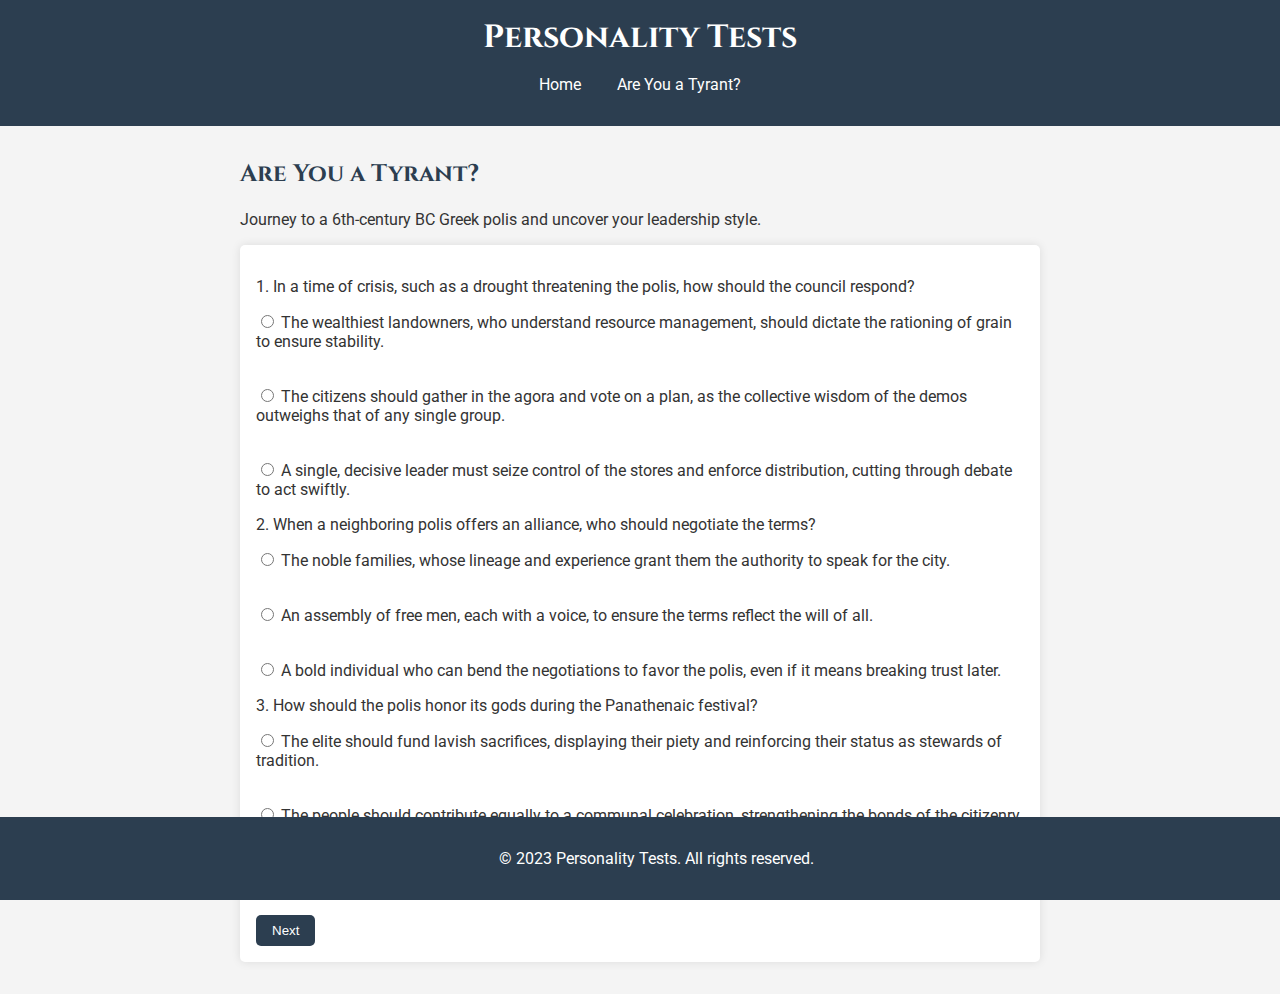
==== commit e339a598: "fixing errors" ====
--- a/test1.html
+++ b/test1.html
@@ -61,7 +61,7 @@
             </div>
             <button type="submit">Next</button>
         </form>
-        <!-- Democrat Lawfulness -->
+        <!-- Democrat Lawfulness Questions -->
         <form id="democrat-lawfulness" style="display: none;">
             <h3>A Leader of the Demos</h3>
             <div class="question">
@@ -100,7 +100,7 @@
             </div>
             <button type="submit">Next</button>
         </form>
-        <!-- Oligarch Lawfulness -->
+        <!-- Oligarch Lawfulness Questions -->
         <form id="oligarch-lawfulness" style="display: none;">
             <h3>A Noble Among the Elite</h3>
             <div class="question">
@@ -138,7 +138,7 @@
             </div>
             <button type="submit">Next</button>
         </form>
-        <!-- Tyrant Lawfulness -->
+        <!-- Tyrant Lawfulness Questions -->
         <form id="tyrant-lawfulness" style="display: none;">
             <h3>A Sovereign Autocrat</h3>
             <div class="question">
@@ -164,7 +164,7 @@
                 </div>
             </div>
             <div class="question">
-                <p>6. When a rebellious merchant faction rises, how do you respond?</p>
+                <p>6. How do you deal with a rebellious merchant faction?</p>
                 <div class="options">
                     <label><input type="radio" name="q6" value="lawful"> Impose a systematic tax to drain their wealth,
                         all within the bounds of your proclaimed authority.</label><br>
@@ -176,7 +176,8 @@
             </div>
             <button type="submit">Next</button>
         </form>
-        <!-- Democrat Morality Forms -->
+        <!-- Morality Forms (All 27 Combinations) -->
+        <!-- Democrat-Lawful Combinations -->
         <form id="democrat-lawful-morality" style="display: none;">
             <h3>A Steadfast Voice of the People</h3>
             <div class="question">
@@ -215,1039 +216,304 @@
             <button type="submit">Finish</button>
         </form>
         <form id="democrat-neutral-morality" style="display: none;">
-            <h3>A Pragmatic Champion of the Demos</h3>
-            <div class="question">
-                <p>7. When a plague strikes the polis, how do you distribute healers?</p>
-                <div class="options">
-                    <label><input type="radio" name="q7" value="good"> Send them to the slums first, where suffering is
-                        greatest, to ease the people’s pain.</label><br>
-                    <label><input type="radio" name="q7" value="neutral"> Assign them where they’re most needed day by
-                        day, adapting to the crisis.</label><br>
-                    <label><input type="radio" name="q7" value="evil"> Reserve them for families who can pay or pledge
-                        loyalty, securing your influence.</label>
+            <h3>A Flexible Mediator of the Demos</h3>
+            <div class="question">
+                <p>7. When a merchant hoards grain during a shortage, what’s your approach?</p>
+                <div class="options">
+                    <label><input type="radio" name="q7" value="good"> Persuade the assembly to distribute aid fairly,
+                        easing tensions with kindness.</label><br>
+                    <label><input type="radio" name="q7" value="neutral"> Let the market settle it, stepping in only if
+                        riots threaten order.</label><br>
+                    <label><input type="radio" name="q7" value="evil"> Seize his stores for the elite, claiming it’s for
+                        the greater good.</label>
                 </div>
             </div>
             <div class="question">
                 <p>8. How do you treat a poet who mocks the assembly?</p>
                 <div class="options">
-                    <label><input type="radio" name="q8" value="good"> Defend his right to speak, believing satire
-                        strengthens the polis’s spirit.</label><br>
-                    <label><input type="radio" name="q8" value="neutral"> Ignore him unless the crowd demands action,
-                        keeping peace without commitment.</label><br>
-                    <label><input type="radio" name="q8" value="evil"> Banish him quietly, ensuring dissent doesn’t
-                        spread among the demos.</label>
-                </div>
-            </div>
-            <div class="question">
-                <p>9. When a trade deal with Corinth is proposed, what drives your vote?</p>
-                <div class="options">
-                    <label><input type="radio" name="q9" value="good"> Push for terms that feed the hungry, even if
-                        profits are slim.</label><br>
-                    <label><input type="radio" name="q9" value="neutral"> Weigh the benefits to the polis against the
-                        risks, choosing what works now.</label><br>
-                    <label><input type="radio" name="q9" value="evil"> Favor a deal that enriches your allies,
-                        tightening your grip on power.</label>
+                    <label><input type="radio" name="q8" value="good"> Defend his voice, arguing free speech binds the
+                        polis together.</label><br>
+                    <label><input type="radio" name="q8" value="neutral"> Ignore him unless he sways votes, focusing on
+                        practical governance.</label><br>
+                    <label><input type="radio" name="q8" value="evil"> Exile him quietly, stifling dissent to keep
+                        control.</label>
+                </div>
+            </div>
+            <div class="question">
+                <p>9. When a storm destroys the harbor, what’s your priority?</p>
+                <div class="options">
+                    <label><input type="radio" name="q9" value="good"> Rebuild for all, ensuring fishermen and traders
+                        thrive.</label><br>
+                    <label><input type="radio" name="q9" value="neutral"> Repair what’s quickest, letting need dictate
+                        the pace.</label><br>
+                    <label><input type="radio" name="q9" value="evil"> Fortify it for the navy alone, leveraging
+                        disaster for power.</label>
                 </div>
             </div>
             <button type="submit">Finish</button>
         </form>
         <form id="democrat-chaotic-morality" style="display: none;">
-            <h3>A Wild Spirit of the People</h3>
-            <div class="question">
-                <p>7. When a rival polis raids your fields, how do you retaliate?</p>
-                <div class="options">
-                    <label><input type="radio" name="q7" value="good"> Lead a raid to reclaim stolen goods and free
-                        captives, sparing their innocents.</label><br>
-                    <label><input type="radio" name="q7" value="neutral"> Strike back as the mob demands, hitting
-                        wherever they’re weakest.</label><br>
-                    <label><input type="radio" name="q7" value="evil"> Burn their villages to ash, teaching a lesson
-                        none will forget.</label>
-                </div>
-            </div>
-            <div class="question">
-                <p>8. How do you respond to a slave uprising in the polis?</p>
-                <div class="options">
-                    <label><input type="radio" name="q8" value="good"> Free those who fought bravely, rewarding courage
-                        with citizenship.</label><br>
-                    <label><input type="radio" name="q8" value="neutral"> Crush the revolt but spare most, letting chaos
-                        sort the outcome.</label><br>
-                    <label><input type="radio" name="q8" value="evil"> Slaughter the leaders and sell the rest,
-                        profiting from their defiance.</label>
-                </div>
-            </div>
-            <div class="question">
-                <p>9. When a festival turns to rioting, what’s your role?</p>
-                <div class="options">
-                    <label><input type="radio" name="q9" value="good"> Rally the crowd to rebuild together, turning
-                        chaos into unity.</label><br>
-                    <label><input type="radio" name="q9" value="neutral"> Join the fray, letting the strongest voices
-                        shape what follows.</label><br>
-                    <label><input type="radio" name="q9" value="evil"> Incite more destruction to weaken rivals,
-                        thriving in the disorder.</label>
-                </div>
-            </div>
-            <button type="submit">Finish</button>
-        </form>
-        <!-- Oligarch Morality Forms -->
+            <h3>A Wild Champion of the People</h3>
+            <div class="question">
+                <p>7. When a rich landowner oppresses tenants, what’s your move?</p>
+                <div class="options">
+                    <label><input type="radio" name="q7" value="good"> Rally the poor to share his wealth, seeking
+                        justice in chaos.</label><br>
+                    <label><input type="radio" name="q7" value="neutral"> Let the mob decide his fate, watching from the
+                        sidelines.</label><br>
+                    <label><input type="radio" name="q7" value="evil"> Join the looting, taking the best for
+                        yourself.</label>
+                </div>
+            </div>
+            <div class="question">
+                <p>8. How do you react to a rival polis’s raid?</p>
+                <div class="options">
+                    <label><input type="radio" name="q8" value="good"> Lead a counter-raid to reclaim goods for the
+                        needy.</label><br>
+                    <label><input type="radio" name="q8" value="neutral"> Strike back however the crowd wants,
+                        unleashing their fury.</label><br>
+                    <label><input type="radio" name="q8" value="evil"> Burn their city down, reveling in the
+                        destruction.</label>
+                </div>
+            </div>
+            <div class="question">
+                <p>9. When the assembly splits into factions, what’s your play?</p>
+                <div class="options">
+                    <label><input type="radio" name="q9" value="good"> Unite them for a common cause, like feeding the
+                        hungry.</label><br>
+                    <label><input type="radio" name="q9" value="neutral"> Let them fight it out, backing the
+                        winner.</label><br>
+                    <label><input type="radio" name="q9" value="evil"> Pit them against each other, rising above the
+                        wreckage.</label>
+                </div>
+            </div>
+            <button type="submit">Finish</button>
+        </form>
+        <!-- Oligarch-Lawful Combinations -->
         <form id="oligarch-lawful-morality" style="display: none;">
-            <h3>A Just Custodian of Tradition</h3>
-            <div class="question">
-                <p>7. When a drought starves the peasants, how do you act?</p>
-                <div class="options">
-                    <label><input type="radio" name="q7" value="good"> Open your granaries under strict rules, ensuring
-                        all survive the season.</label><br>
-                    <label><input type="radio" name="q7" value="neutral"> Distribute enough to quiet unrest, preserving
-                        your stores for the future.</label><br>
-                    <label><input type="radio" name="q7" value="evil"> Sell grain at high prices, culling the weak and
-                        enriching your house.</label>
-                </div>
-            </div>
-            <div class="question">
-                <p>8. How do you judge a thief caught stealing from your estate?</p>
-                <div class="options">
-                    <label><input type="radio" name="q8" value="good"> Sentence him to labor for the poor, upholding
-                        justice with mercy.</label><br>
-                    <label><input type="radio" name="q8" value="neutral"> Enforce the law with a fine or lashings, as
-                        tradition demands.</label><br>
-                    <label><input type="radio" name="q8" value="evil"> Cut off his hand, displaying the cost of crossing
-                        the elite.</label>
-                </div>
-            </div>
-            <div class="question">
-                <p>9. When a temple needs repair, how do you fund it?</p>
-                <div class="options">
-                    <label><input type="radio" name="q9" value="good"> Tax all nobles equally, honoring the gods and the
-                        polis together.</label><br>
-                    <label><input type="radio" name="q9" value="neutral"> Donate publicly but expect favors from the
-                        priests in return.</label><br>
-                    <label><input type="radio" name="q9" value="evil"> Divert public funds to your coffers, leaving the
-                        temple to decay.</label>
+            <h3>A Just Patriarch of the Elite</h3>
+            <div class="question">
+                <p>7. When a peasant steals from your estate, what’s your verdict?</p>
+                <div class="options">
+                    <label><input type="radio" name="q7" value="good"> Forgive him if he repents, showing mercy upholds
+                        honor.</label><br>
+                    <label><input type="radio" name="q7" value="neutral"> Enforce a fair fine, balancing law with
+                        practicality.</label><br>
+                    <label><input type="radio" name="q7" value="evil"> Punish him harshly, deterring others with
+                        fear.</label>
+                </div>
+            </div>
+            <div class="question">
+                <p>8. How do you fund a temple to Apollo?</p>
+                <div class="options">
+                    <label><input type="radio" name="q8" value="good"> Share the cost with lesser families, spreading
+                        piety.</label><br>
+                    <label><input type="radio" name="q8" value="neutral"> Pay it yourself, securing your legacy
+                        alone.</label><br>
+                    <label><input type="radio" name="q8" value="evil"> Tax the poor heavily, claiming divine favor
+                        justifies it.</label>
+                </div>
+            </div>
+            <div class="question">
+                <p>9. When a plague strikes, who gets the healers?</p>
+                <div class="options">
+                    <label><input type="radio" name="q9" value="good"> Distribute care by law, prioritizing the
+                        weak.</label><br>
+                    <label><input type="radio" name="q9" value="neutral"> Heal the nobles first, then others as
+                        resources allow.</label><br>
+                    <label><input type="radio" name="q9" value="evil"> Save only the elite, letting the rest
+                        perish.</label>
                 </div>
             </div>
             <button type="submit">Finish</button>
         </form>
         <form id="oligarch-neutral-morality" style="display: none;">
-            <h3>A Shrewd Aristocrat</h3>
-            <div class="question">
-                <p>7. When a merchant offers a bribe for your vote, what do you do?</p>
-                <div class="options">
-                    <label><input type="radio" name="q7" value="good"> Refuse it, urging him to aid the polis openly
-                        instead.</label><br>
-                    <label><input type="radio" name="q7" value="neutral"> Take it if it benefits your family, ignoring
-                        petty morals.</label><br>
-                    <label><input type="radio" name="q7" value="evil"> Demand more, then betray him to a rival for
-                        greater gain.</label>
-                </div>
-            </div>
-            <div class="question">
-                <p>8. How do you handle a drought threatening your vineyards?</p>
-                <div class="options">
-                    <label><input type="radio" name="q8" value="good"> Share water with smaller farmers, building
-                        loyalty across the polis.</label><br>
-                    <label><input type="radio" name="q8" value="neutral"> Hoard it for your lands, letting others fend
-                        for themselves.</label><br>
-                    <label><input type="radio" name="q8" value="evil"> Divert the river entirely, dooming rivals to
-                        ruin.</label>
-                </div>
-            </div>
-            <div class="question">
-                <p>9. When a war looms, how do you arm the hoplites?</p>
-                <div class="options">
-                    <label><input type="radio" name="q9" value="good"> Equip all who can fight, strengthening the polis
-                        as a whole.</label><br>
-                    <label><input type="radio" name="q9" value="neutral"> Arm your allies first, ensuring your faction’s
+            <h3>A Pragmatic Noble</h3>
+            <div class="question">
+                <p>7. When a drought cuts your harvests, what’s your plan?</p>
+                <div class="options">
+                    <label><input type="radio" name="q7" value="good"> Share some grain with tenants, building
+                        loyalty.</label><br>
+                    <label><input type="radio" name="q7" value="neutral"> Sell at market rates, letting wealth dictate
                         survival.</label><br>
-                    <label><input type="radio" name="q9" value="evil"> Sell arms to both sides, profiting as the city
-                        bleeds.</label>
+                    <label><input type="radio" name="q7" value="evil"> Hoard it all, profiting from desperation.</label>
+                </div>
+            </div>
+            <div class="question">
+                <p>8. How do you deal with a rival’s slander?</p>
+                <div class="options">
+                    <label><input type="radio" name="q8" value="good"> Counter with public acts of charity, proving your
+                        worth.</label><br>
+                    <label><input type="radio" name="q8" value="neutral"> Ignore it unless it threatens your trade
+                        deals.</label><br>
+                    <label><input type="radio" name="q8" value="evil"> Spread worse rumors, ruining them first.</label>
+                </div>
+            </div>
+            <div class="question">
+                <p>9. When commissioning a new trireme, who crews it?</p>
+                <div class="options">
+                    <label><input type="radio" name="q9" value="good"> Hire locals fairly, boosting the polis’s
+                        spirit.</label><br>
+                    <label><input type="radio" name="q9" value="neutral"> Pick the cheapest labor, maximizing
+                        profit.</label><br>
+                    <label><input type="radio" name="q9" value="evil"> Enslave debtors, cutting costs with
+                        cruelty.</label>
                 </div>
             </div>
             <button type="submit">Finish</button>
         </form>
         <form id="oligarch-chaotic-morality" style="display: none;">
-            <h3>A Ruthless Lord of Power</h3>
-            <div class="question">
-                <p>7. When a rival noble dies, how do you seize his lands?</p>
-                <div class="options">
-                    <label><input type="radio" name="q7" value="good"> Claim them only to protect his kin, offering them
-                        shelter.</label><br>
-                    <label><input type="radio" name="q7" value="neutral"> Take them swiftly, letting strength decide the
-                        outcome.</label><br>
-                    <label><input type="radio" name="q7" value="evil"> Poison his heirs, ensuring no one contests your
-                        gain.</label>
-                </div>
-            </div>
-            <div class="question">
-                <p>8. How do you react to a peasant revolt?</p>
-                <div class="options">
-                    <label><input type="radio" name="q8" value="good"> Negotiate peace, granting small rights to calm
-                        the storm.</label><br>
-                    <label><input type="radio" name="q8" value="neutral"> Crush it with hired thugs, restoring order
-                        your way.</label><br>
-                    <label><input type="radio" name="q8" value="evil"> Enslave the survivors, turning rebellion into
-                        profit.</label>
-                </div>
-            </div>
-            <div class="question">
-                <p>9. When a pirate offers alliance, what’s your move?</p>
-                <div class="options">
-                    <label><input type="radio" name="q9" value="good"> Refuse and hunt them down, protecting the polis’s
-                        trade.</label><br>
-                    <label><input type="radio" name="q9" value="neutral"> Accept if it weakens your foes, playing both
-                        sides.</label><br>
-                    <label><input type="radio" name="q9" value="evil"> Join them to raid weaker cities, growing rich on
-                        chaos.</label>
-                </div>
-            </div>
-            <button type="submit">Finish</button>
-        </form>
-        <!-- Tyrant Morality Forms -->
+            <h3>A Ruthless Aristocrat</h3>
+            <div class="question">
+                <p>7. When a tenant uprising brews, what’s your tactic?</p>
+                <div class="options">
+                    <label><input type="radio" name="q7" value="good"> Offer land reforms to calm them, seeking
+                        peace.</label><br>
+                    <label><input type="radio" name="q7" value="neutral"> Crush it with hired thugs, restoring order
+                        fast.</label><br>
+                    <label><input type="radio" name="q7" value="evil"> Burn their villages, teaching a brutal
+                        lesson.</label>
+                </div>
+            </div>
+            <div class="question">
+                <p>8. How do you expand your influence?</p>
+                <div class="options">
+                    <label><input type="radio" name="q8" value="good"> Fund public games, winning hearts
+                        chaotically.</label><br>
+                    <label><input type="radio" name="q8" value="neutral"> Bribe key rivals, letting power shift
+                        naturally.</label><br>
+                    <label><input type="radio" name="q8" value="evil"> Assassinate threats, seizing control in
+                        blood.</label>
+                </div>
+            </div>
+            <div class="question">
+                <p>9. When a storm sinks your trade ships, what’s next?</p>
+                <div class="options">
+                    <label><input type="radio" name="q9" value="good"> Rally aid for lost sailors, showing
+                        nobility.</label><br>
+                    <label><input type="radio" name="q9" value="neutral"> Rebuild with whatever’s left, adapting
+                        wildly.</label><br>
+                    <label><input type="radio" name="q9" value="evil"> Raid weaker ports, replacing losses with
+                        plunder.</label>
+                </div>
+            </div>
+            <button type="submit">Finish</button>
+        </form>
+        <!-- Tyrant-Lawful Combinations -->
         <form id="tyrant-lawful-morality" style="display: none;">
-            <h3>A Tyrant Bound by Order</h3>
-            <div class="question">
-                <p>7. When a famine strikes, how do you ration the grain?</p>
-                <div class="options">
-                    <label><input type="radio" name="q7" value="good"> Distribute it fairly to all, ensuring even the
-                        poorest survive under your watchful eye.</label><br>
-                    <label><input type="radio" name="q7" value="neutral"> Prioritize your loyalists and soldiers,
-                        maintaining order through strength.</label><br>
-                    <label><input type="radio" name="q7" value="evil"> Hoard it for yourself and the elite, letting the
-                        masses starve to cull dissent.</label>
-                </div>
-            </div>
-            <div class="question">
-                <p>8. How do you handle a prophecy warning of your downfall?</p>
-                <div class="options">
-                    <label><input type="radio" name="q8" value="good"> Consult the oracle and adjust your rule to avoid
-                        calamity, protecting the polis.</label><br>
-                    <label><input type="radio" name="q8" value="neutral"> Ignore it, focusing on immediate threats and
-                        maintaining your grip.</label><br>
-                    <label><input type="radio" name="q8" value="evil"> Slaughter the priests who delivered it, silencing
-                        the gods themselves.</label>
-                </div>
-            </div>
-            <div class="question">
-                <p>9. When a rival tyrant offers peace, what’s your response?</p>
-                <div class="options">
-                    <label><input type="radio" name="q9" value="good"> Accept and forge a treaty, securing prosperity
-                        for both poleis.</label><br>
-                    <label><input type="radio" name="q9" value="neutral"> Feign agreement, then strike when their guard
-                        is down.</label><br>
-                    <label><input type="radio" name="q9" value="evil"> Poison their envoy and launch a surprise attack,
-                        seizing their lands.</label>
+            <h3>A Disciplined Despot</h3>
+            <div class="question">
+                <p>7. When a famine hits, how do you feed the polis?</p>
+                <div class="options">
+                    <label><input type="radio" name="q7" value="good"> Decree rations for all, proving strength through
+                        care.</label><br>
+                    <label><input type="radio" name="q7" value="neutral"> Feed your loyalists first, enforcing
+                        order.</label><br>
+                    <label><input type="radio" name="q7" value="evil"> Starve the weak, culling dissent legally.</label>
+                </div>
+            </div>
+            <div class="question">
+                <p>8. How do you judge a traitor?</p>
+                <div class="options">
+                    <label><input type="radio" name="q8" value="good"> Offer a fair trial, showing justice elevates
+                        rule.</label><br>
+                    <label><input type="radio" name="q8" value="neutral"> Exile them quietly, maintaining
+                        stability.</label><br>
+                    <label><input type="radio" name="q8" value="evil"> Execute them by decree, solidifying fear.</label>
+                </div>
+            </div>
+            <div class="question">
+                <p>9. When building a palace, who works?</p>
+                <div class="options">
+                    <label><input type="radio" name="q9" value="good"> Pay craftsmen well, binding them to
+                        you.</label><br>
+                    <label><input type="radio" name="q9" value="neutral"> Use conscripts, balancing cost and
+                        control.</label><br>
+                    <label><input type="radio" name="q9" value="evil"> Enslave prisoners, glorifying your might.</label>
                 </div>
             </div>
             <button type="submit">Finish</button>
         </form>
         <form id="tyrant-neutral-morality" style="display: none;">
-            <h3>A Calculating Autocrat</h3>
-            <div class="question">
-                <p>7. When a plague ravages the polis, how do you act?</p>
-                <div class="options">
-                    <label><input type="radio" name="q7" value="good"> Open your coffers to fund healers, saving as many
-                        as possible.</label><br>
-                    <label><input type="radio" name="q7" value="neutral"> Quarantine the sick and wait, preserving your
-                        rule above all.</label><br>
-                    <label><input type="radio" name="q7" value="evil"> Exile the infected, purging weakness from your
-                        domain.</label>
-                </div>
-            </div>
-            <div class="question">
-                <p>8. How do you deal with a rebellious general?</p>
-                <div class="options">
-                    <label><input type="radio" name="q8" value="good"> Offer him a governorship, turning a foe into an
-                        ally through mercy.</label><br>
-                    <label><input type="radio" name="q8" value="neutral"> Bribe his lieutenants to betray him, dividing
-                        his forces.</label><br>
-                    <label><input type="radio" name="q8" value="evil"> Assassinate him and display his head, cowing
-                        others into obedience.</label>
-                </div>
-            </div>
-            <div class="question">
-                <p>9. When a neighboring polis falls, what do you do?</p>
-                <div class="options">
-                    <label><input type="radio" name="q9" value="good"> Send aid and annex it peacefully, growing your
-                        influence.</label><br>
-                    <label><input type="radio" name="q9" value="neutral"> Seize its resources, bolstering your own
-                        polis’s strength.</label><br>
-                    <label><input type="radio" name="q9" value="evil"> Enslave its people, turning conquest into
-                        profit.</label>
+            <h3>A Calculating Overlord</h3>
+            <div class="question">
+                <p>7. When a rival tyrant offers peace, what’s your reply?</p>
+                <div class="options">
+                    <label><input type="radio" name="q7" value="good"> Accept and share trade, strengthening
+                        both.</label><br>
+                    <label><input type="radio" name="q7" value="neutral"> Agree if it suits you, breaking it
+                        later.</label><br>
+                    <label><input type="radio" name="q7" value="evil"> Feign peace, then strike when they’re
+                        weak.</label>
+                </div>
+            </div>
+            <div class="question">
+                <p>8. How do you reward your guards?</p>
+                <div class="options">
+                    <label><input type="radio" name="q8" value="good"> Grant land to the loyal, building
+                        trust.</label><br>
+                    <label><input type="radio" name="q8" value="neutral"> Pay them enough to stay, no more.</label><br>
+                    <label><input type="radio" name="q8" value="evil"> Let them extort the people, tying them to
+                        you.</label>
+                </div>
+            </div>
+            <div class="question">
+                <p>9. When a flood ruins crops, what’s your move?</p>
+                <div class="options">
+                    <label><input type="radio" name="q9" value="good"> Import food for all, showing
+                        benevolence.</label><br>
+                    <label><input type="radio" name="q9" value="neutral"> Secure your stores, letting others fend for
+                        themselves.</label><br>
+                    <label><input type="radio" name="q9" value="evil"> Sell aid at a price, profiting from
+                        misery.</label>
                 </div>
             </div>
             <button type="submit">Finish</button>
         </form>
         <form id="tyrant-chaotic-morality" style="display: none;">
-            <h3>A Tempest of Power</h3>
-            <div class="question">
-                <p>7. When a riot breaks out in the agora, how do you respond?</p>
-                <div class="options">
-                    <label><input type="radio" name="q7" value="good"> Join the crowd to hear their grievances,
-                        promising change.</label><br>
-                    <label><input type="radio" name="q7" value="neutral"> Let it burn out, intervening only if it
-                        threatens your palace.</label><br>
-                    <label><input type="radio" name="q7" value="evil"> Send troops to slaughter the rabble, restoring
-                        fear.</label>
-                </div>
-            </div>
-            <div class="question">
-                <p>8. How do you treat a captured enemy leader?</p>
-                <div class="options">
-                    <label><input type="radio" name="q8" value="good"> Offer him exile with dignity, showing strength in
-                        mercy.</label><br>
-                    <label><input type="radio" name="q8" value="neutral"> Imprison him until he’s useful, then ransom or
-                        execute.</label><br>
-                    <label><input type="radio" name="q8" value="evil"> Torture him for sport, broadcasting his screams
-                        to your foes.</label>
-                </div>
-            </div>
-            <div class="question">
-                <p>9. When an oracle predicts your death, what’s your move?</p>
-                <div class="options">
-                    <label><input type="radio" name="q9" value="good"> Defy fate by building a legacy of justice,
-                        outliving prophecy.</label><br>
-                    <label><input type="radio" name="q9" value="neutral"> Ignore it and live as you please, unbound by
-                        divine whims.</label><br>
-                    <label><input type="radio" name="q9" value="evil"> Sacrifice a hundred innocents to appease the
-                        gods, buying time.</label>
-                </div>
-            </div>
-            <button type="submit">Finish</button>
-        </form>
-        <!-- Democrat-Lawful Morality Forms (Continued) -->
-        <form id="democrat-lawful-good-morality" style="display: none;">
-            <h3>A Lawful Guardian of Virtue</h3>
-            <div class="question">
-                <p>7. When a widow seeks justice for her stolen land, how do you proceed?</p>
-                <div class="options">
-                    <label><input type="radio" name="q7" value="good"> Uphold her claim through a lawful assembly vote,
-                        restoring her rights.</label><br>
-                    <label><input type="radio" name="q7" value="neutral"> Suggest she appeal to a noble patron,
-                        maintaining legal neutrality.</label><br>
-                    <label><input type="radio" name="q7" value="evil"> Dismiss her case, enforcing laws that favor the
-                        powerful.</label>
-                </div>
-            </div>
-            <div class="question">
-                <p>8. How do you fund a new aqueduct for the polis?</p>
-                <div class="options">
-                    <label><input type="radio" name="q8" value="good"> Tax all citizens equally, ensuring clean water
-                        for every home.</label><br>
-                    <label><input type="radio" name="q8" value="neutral"> Allocate funds based on assembly consensus,
-                        prioritizing efficiency.</label><br>
-                    <label><input type="radio" name="q8" value="evil"> Divert treasury funds to your allies, neglecting
-                        the masses.</label>
-                </div>
-            </div>
-            <div class="question">
-                <p>9. When a rival polis sues for peace, what’s your stance?</p>
-                <div class="options">
-                    <label><input type="radio" name="q9" value="good"> Draft a treaty that benefits both, fostering
-                        harmony through law.</label><br>
-                    <label><input type="radio" name="q9" value="neutral"> Accept only if it strengthens your polis,
-                        keeping terms strict.</label><br>
-                    <label><input type="radio" name="q9" value="evil"> Reject it, demanding tribute under threat of
-                        war.</label>
-                </div>
-            </div>
-            <button type="submit">Finish</button>
-        </form>
-        <form id="democrat-lawful-neutral-morality" style="display: none;">
-            <h3>A Disciplined Keeper of Order</h3>
-            <div class="question">
-                <p>7. When a merchant hoards grain during a shortage, how do you act?</p>
-                <div class="options">
-                    <label><input type="radio" name="q7" value="good"> Confiscate it lawfully and share it with the
-                        needy, per assembly decree.</label><br>
-                    <label><input type="radio" name="q7" value="neutral"> Fine him moderately, maintaining order without
-                        excess intervention.</label><br>
-                    <label><input type="radio" name="q7" value="evil"> Seize it for your own use, enforcing your
-                        authority over his greed.</label>
-                </div>
-            </div>
-            <div class="question">
-                <p>8. How do you treat a dissenting assembly member?</p>
-                <div class="options">
-                    <label><input type="radio" name="q8" value="good"> Allow his voice but enforce debate rules, seeking
-                        fair compromise.</label><br>
-                    <label><input type="radio" name="q8" value="neutral"> Silence him with a fine if he disrupts order,
-                        keeping the assembly functional.</label><br>
-                    <label><input type="radio" name="q8" value="evil"> Exile him under legal pretext, removing threats
-                        to your control.</label>
-                </div>
-            </div>
-            <div class="question">
-                <p>9. When a storm destroys the harbor, what’s your priority?</p>
-                <div class="options">
-                    <label><input type="radio" name="q9" value="good"> Rebuild it for all traders, strengthening
-                        communal trade.</label><br>
-                    <label><input type="radio" name="q9" value="neutral"> Repair key docks first, ensuring basic
-                        function swiftly.</label><br>
-                    <label><input type="radio" name="q9" value="evil"> Focus on your allies’ ships, securing personal
-                        gain.</label>
-                </div>
-            </div>
-            <button type="submit">Finish</button>
-        </form>
-        <form id="democrat-lawful-evil-morality" style="display: none;">
-            <h3>A Ruthless Enforcer of Law</h3>
-            <div class="question">
-                <p>7. When a citizen refuses to pay taxes, how do you respond?</p>
-                <div class="options">
-                    <label><input type="radio" name="q7" value="good"> Offer him a lawful chance to repay, showing
-                        restrained mercy.</label><br>
-                    <label><input type="radio" name="q7" value="neutral"> Confiscate his goods per law, maintaining
-                        fiscal order.</label><br>
-                    <label><input type="radio" name="q7" value="evil"> Enslave his family as punishment, enforcing
-                        obedience through terror.</label>
-                </div>
-            </div>
-            <div class="question">
-                <p>8. How do you handle a petition for more assembly power?</p>
-                <div class="options">
-                    <label><input type="radio" name="q8" value="good"> Consider it if it aids the polis, within legal
-                        bounds.</label><br>
-                    <label><input type="radio" name="q8" value="neutral"> Dismiss it unless it serves your ends, keeping
-                        control.</label><br>
-                    <label><input type="radio" name="q8" value="evil"> Arrest the petitioners, twisting laws to silence
-                        dissent.</label>
-                </div>
-            </div>
-            <div class="question">
-                <p>9. When a festival costs overrun, what’s your solution?</p>
-                <div class="options">
-                    <label><input type="radio" name="q9" value="good"> Fund it from your own wealth, earning goodwill
-                        legally.</label><br>
-                    <label><input type="radio" name="q9" value="neutral"> Cut corners but keep it lawful, avoiding
-                        excess burden.</label><br>
-                    <label><input type="radio" name="q9" value="evil"> Tax the poor harshly, profiting under guise of
-                        tradition.</label>
-                </div>
-            </div>
-            <button type="submit">Finish</button>
-        </form>
-        <!-- Democrat-Neutral Morality Forms -->
-        <form id="democrat-neutral-good-morality" style="display: none;">
-            <h3>A Benevolent Guide of the People</h3>
-            <div class="question">
-                <p>7. When a storm leaves fishermen stranded, how do you aid?</p>
-                <div class="options">
-                    <label><input type="radio" name="q7" value="good"> Organize a rescue with citizen volunteers, saving
-                        lives.</label><br>
-                    <label><input type="radio" name="q7" value="neutral"> Send help if resources allow, balancing cost
-                        and need.</label><br>
-                    <label><input type="radio" name="q7" value="evil"> Leave them to fate, focusing on your own
-                        priorities.</label>
-                </div>
-            </div>
-            <div class="question">
-                <p>8. How do you respond to a call for land reform?</p>
-                <div class="options">
-                    <label><input type="radio" name="q8" value="good"> Push for fair redistribution, aiding the
-                        landless.</label><br>
-                    <label><input type="radio" name="q8" value="neutral"> Mediate a deal that quiets unrest, keeping
-                        stability.</label><br>
-                    <label><input type="radio" name="q8" value="evil"> Side with the rich, profiting from their
-                        gratitude.</label>
-                </div>
-            </div>
-            <div class="question">
-                <p>9. When a poet praises your rule, what’s your reward?</p>
-                <div class="options">
-                    <label><input type="radio" name="q9" value="good"> Honor him with a public feast, sharing glory with
-                        the demos.</label><br>
-                    <label><input type="radio" name="q9" value="neutral"> Give him coin if it suits your mood, no
-                        promises.</label><br>
-                    <label><input type="radio" name="q9" value="evil"> Demand he serve you alone, or face exile.</label>
-                </div>
-            </div>
-            <button type="submit">Finish</button>
-        </form>
-        <form id="democrat-neutral-neutral-morality" style="display: none;">
-            <h3>A Balanced Arbiter of the Demos</h3>
-            <div class="question">
-                <p>7. When a merchant disputes a tax, how do you rule?</p>
-                <div class="options">
-                    <label><input type="radio" name="q7" value="good"> Reduce it if he aids the poor, encouraging
-                        generosity.</label><br>
-                    <label><input type="radio" name="q7" value="neutral"> Uphold it if it’s fair, adjusting only for
-                        practicality.</label><br>
-                    <label><input type="radio" name="q7" value="evil"> Increase it for defiance, pocketing the
-                        extra.</label>
-                </div>
-            </div>
-            <div class="question">
-                <p>8. How do you handle a call for more citizen rights?</p>
-                <div class="options">
-                    <label><input type="radio" name="q8" value="good"> Grant some if it benefits all, seeking
-                        harmony.</label><br>
-                    <label><input type="radio" name="q8" value="neutral"> Consider it only if it keeps peace, no firm
-                        stance.</label><br>
-                    <label><input type="radio" name="q8" value="evil"> Suppress it quietly, maintaining your
-                        sway.</label>
-                </div>
-            </div>
-            <div class="question">
-                <p>9. When a war ends, how do you treat the spoils?</p>
-                <div class="options">
-                    <label><input type="radio" name="q9" value="good"> Share them with the demos, rebuilding
-                        together.</label><br>
-                    <label><input type="radio" name="q9" value="neutral"> Keep what you need, distributing the rest as
-                        suits.</label><br>
-                    <label><input type="radio" name="q9" value="evil"> Hoard them for your allies, strengthening your
-                        grip.</label>
-                </div>
-            </div>
-            <button type="submit">Finish</button>
-        </form>
-        <form id="democrat-neutral-evil-morality" style="display: none;">
-            <h3>A Cunning Exploiter of the Demos</h3>
-            <div class="question">
-                <p>7. When a famine hits, how do you manage aid?</p>
-                <div class="options">
-                    <label><input type="radio" name="q7" value="good"> Offer some relief to quiet the masses, gaining
-                        favor.</label><br>
-                    <label><input type="radio" name="q7" value="neutral"> Distribute minimally, keeping most for your
-                        stores.</label><br>
-                    <label><input type="radio" name="q7" value="evil"> Sell grain at a premium, profiting off their
-                        hunger.</label>
-                </div>
-            </div>
-            <div class="question">
-                <p>8. How do you treat a rival speaker in the assembly?</p>
-                <div class="options">
-                    <label><input type="radio" name="q8" value="good"> Debate him openly, proving your worth to the
-                        demos.</label><br>
-                    <label><input type="radio" name="q8" value="neutral"> Ignore him unless he gains traction, then
-                        discredit.</label><br>
-                    <label><input type="radio" name="q8" value="evil"> Frame him for treason, silencing him
-                        permanently.</label>
-                </div>
-            </div>
-            <div class="question">
-                <p>9. When a trade ship sinks, who gets the salvage?</p>
-                <div class="options">
-                    <label><input type="radio" name="q9" value="good"> Share it with the crew’s kin, showing
-                        goodwill.</label><br>
-                    <label><input type="radio" name="q9" value="neutral"> Claim it if unchallenged, splitting some with
-                        allies.</label><br>
-                    <label><input type="radio" name="q9" value="evil"> Take it all, bribing officials to look
-                        away.</label>
-                </div>
-            </div>
-            <button type="submit">Finish</button>
-        </form>
-        <!-- Democrat-Chaotic Morality Forms -->
-        <form id="democrat-chaotic-good-morality" style="display: none;">
-            <h3>A Liberator of the Unbound Demos</h3>
-            <div class="question">
-                <p>7. When a noble hoards wealth, how do you react?</p>
-                <div class="options">
-                    <label><input type="radio" name="q7" value="good"> Rally the demos to seize it for the poor, seeking
-                        justice.</label><br>
-                    <label><input type="radio" name="q7" value="neutral"> Take it if the crowd agrees, sharing as they
-                        see fit.</label><br>
-                    <label><input type="radio" name="q7" value="evil"> Loot it for yourself, letting chaos mask your
-                        greed.</label>
-                </div>
-            </div>
-            <div class="question">
-                <p>8. How do you handle a call for freedom from taxes?</p>
-                <div class="options">
-                    <label><input type="radio" name="q8" value="good"> Support it to empower the people, defying the
-                        elite.</label><br>
-                    <label><input type="radio" name="q8" value="neutral"> Back it if it suits the moment, no firm
-                        commitment.</label><br>
-                    <label><input type="radio" name="q8" value="evil"> Use it to weaken rivals, then impose your own
-                        tolls.</label>
-                </div>
-            </div>
-            <div class="question">
-                <p>9. When a temple’s priests demand tithes, what’s your stance?</p>
-                <div class="options">
-                    <label><input type="radio" name="q9" value="good"> Refuse and redistribute their gold to the
-                        needy.</label><br>
-                    <label><input type="radio" name="q9" value="neutral"> Ignore them, letting the demos decide their
+            <h3>A Mad Tyrant</h3>
+            <div class="question">
+                <p>7. When the harvest fails, what do you do?</p>
+                <div class="options">
+                    <label><input type="radio" name="q7" value="good"> Raid neighbors to feed your people,
+                        wildly.</label><br>
+                    <label><input type="radio" name="q7" value="neutral"> Let chaos reign, surviving as you
+                        can.</label><br>
+                    <label><input type="radio" name="q7" value="evil"> Feast while they starve, laughing at their
+                        pleas.</label>
+                </div>
+            </div>
+            <div class="question">
+                <p>8. How do you mark a victory?</p>
+                <div class="options">
+                    <label><input type="radio" name="q8" value="good"> Throw a festival for all, uniting in
+                        revelry.</label><br>
+                    <label><input type="radio" name="q8" value="neutral"> Reward your warriors, ignoring the
+                        rest.</label><br>
+                    <label><input type="radio" name="q8" value="evil"> Parade the enemy’s heads, basking in
+                        terror.</label>
+                </div>
+            </div>
+            <div class="question">
+                <p>9. When a seer predicts doom, what’s your reaction?</p>
+                <div class="options">
+                    <label><input type="radio" name="q9" value="good"> Rally the polis to avert it, defying
                         fate.</label><br>
-                    <label><input type="radio" name="q9" value="evil"> Sack the temple, claiming its riches for
-                        yourself.</label>
-                </div>
-            </div>
-            <button type="submit">Finish</button>
-        </form>
-        <form id="democrat-chaotic-neutral-morality" style="display: none;">
-            <h3>An Untamed Force of the People</h3>
-            <div class="question">
-                <p>7. When a fire guts the market, how do you rebuild?</p>
-                <div class="options">
-                    <label><input type="radio" name="q7" value="good"> Lead the demos to rebuild for all, sharing the
-                        burden.</label><br>
-                    <label><input type="radio" name="q7" value="neutral"> Let each merchant fend for themselves,
-                        stepping in if needed.</label><br>
-                    <label><input type="radio" name="q7" value="evil"> Claim prime spots for your allies, profiting from
-                        chaos.</label>
-                </div>
-            </div>
-            <div class="question">
-                <p>8. How do you react to a call for overthrowing nobles?</p>
-                <div class="options">
-                    <label><input type="radio" name="q8" value="good"> Support it if it frees the oppressed, leading the
-                        charge.</label><br>
-                    <label><input type="radio" name="q8" value="neutral"> Join if the crowd’s strong, staying
-                        flexible.</label><br>
-                    <label><input type="radio" name="q8" value="evil"> Incite it to loot their homes, taking the
-                        spoils.</label>
-                </div>
-            </div>
-            <div class="question">
-                <p>9. When a rival polis sends spies, what’s your move?</p>
-                <div class="options">
-                    <label><input type="radio" name="q9" value="good"> Expose them to unite the demos, seeking
-                        peace.</label><br>
-                    <label><input type="radio" name="q9" value="neutral"> Kill them if caught, no grand plan beyond
-                        survival.</label><br>
-                    <label><input type="radio" name="q9" value="evil"> Torture them for secrets, then raid their
-                        homes.</label>
-                </div>
-            </div>
-            <button type="submit">Finish</button>
-        </form>
-        <form id="democrat-chaotic-evil-morality" style="display: none;">
-            <h3>A Dark Maelstrom of the Demos</h3>
-            <div class="question">
-                <p>7. When a harvest fails, how do you feed the polis?</p>
-                <div class="options">
-                    <label><input type="radio" name="q7" value="good"> Raid a weaker polis to share food with your
-                        people.</label><br>
-                    <label><input type="radio" name="q7" value="neutral"> Steal enough for your faction, letting others
-                        starve.</label><br>
-                    <label><input type="radio" name="q7" value="evil"> Burn rival stores, hoarding all for your
-                        gain.</label>
-                </div>
-            </div>
-            <div class="question">
-                <p>8. How do you handle a call for unity after a war?</p>
-                <div class="options">
-                    <label><input type="radio" name="q8" value="good"> Rally the demos for peace, if it suits your
-                        vision.</label><br>
-                    <label><input type="radio" name="q8" value="neutral"> Ignore it, focusing on your next
-                        move.</label><br>
-                    <label><input type="radio" name="q8" value="evil"> Sabotage it, thriving on division and
-                        chaos.</label>
-                </div>
-            </div>
-            <div class="question">
-                <p>9. When a rival leader emerges, what’s your strategy?</p>
-                <div class="options">
-                    <label><input type="radio" name="q9" value="good"> Challenge him openly, proving your worth to the
-                        demos.</label><br>
-                    <label><input type="radio" name="q9" value="neutral"> Undermine him subtly, letting chaos play
-                        out.</label><br>
-                    <label><input type="radio" name="q9" value="evil"> Assassinate him and his kin, seizing total
-                        control.</label>
-                </div>
-            </div>
-            <button type="submit">Finish</button>
-        </form>
-        <!-- Oligarch-Lawful Morality Forms -->
-        <form id="oligarch-lawful-good-morality" style="display: none;">
-            <h3>A Virtuous Keeper of Tradition</h3>
-            <div class="question">
-                <p>7. When a peasant seeks aid after a fire, how do you help?</p>
-                <div class="options">
-                    <label><input type="radio" name="q7" value="good"> Grant him grain from your stores, per noble
-                        duty.</label><br>
-                    <label><input type="radio" name="q7" value="neutral"> Offer a loan under strict terms, upholding
-                        order.</label><br>
-                    <label><input type="radio" name="q7" value="evil"> Deny him, citing laws that favor the
-                        elite.</label>
-                </div>
-            </div>
-            <div class="question">
-                <p>8. How do you judge a dispute between two nobles?</p>
-                <div class="options">
-                    <label><input type="radio" name="q8" value="good"> Rule fairly by ancestral law, seeking justice for
-                        both.</label><br>
-                    <label><input type="radio" name="q8" value="neutral"> Favor your ally slightly, keeping legal
-                        bounds.</label><br>
-                    <label><input type="radio" name="q8" value="evil"> Rig the outcome for your gain, twisting
-                        tradition.</label>
-                </div>
-            </div>
-            <div class="question">
-                <p>9. When a war ends, how do you honor the fallen?</p>
-                <div class="options">
-                    <label><input type="radio" name="q9" value="good"> Build a monument for all warriors, noble and
-                        common.</label><br>
-                    <label><input type="radio" name="q9" value="neutral"> Erect a stele for nobles only, per
-                        custom.</label><br>
-                    <label><input type="radio" name="q9" value="evil"> Claim the glory for your house, ignoring the
-                        rest.</label>
-                </div>
-            </div>
-            <button type="submit">Finish</button>
-        </form>
-        <form id="oligarch-lawful-neutral-morality" style="display: none;">
-            <h3>A Stern Upholder of Order</h3>
-            <div class="question">
-                <p>7. When a tenant fails to pay rent, what’s your action?</p>
-                <div class="options">
-                    <label><input type="radio" name="q7" value="good"> Give him time to repay, showing lawful
-                        leniency.</label><br>
-                    <label><input type="radio" name="q7" value="neutral"> Evict him per contract, maintaining strict
-                        fairness.</label><br>
-                    <label><input type="radio" name="q7" value="evil"> Seize his goods and land, enriching yourself
-                        legally.</label>
-                </div>
-            </div>
-            <div class="question">
-                <p>8. How do you treat a call for lower taxes from the demos?</p>
-                <div class="options">
-                    <label><input type="radio" name="q8" value="good"> Consider it if it aids the polis, within legal
-                        limits.</label><br>
-                    <label><input type="radio" name="q8" value="neutral"> Deny it unless it threatens order, per
-                        tradition.</label><br>
-                    <label><input type="radio" name="q8" value="evil"> Raise taxes instead, enforcing noble
-                        privilege.</label>
-                </div>
-            </div>
-            <div class="question">
-                <p>9. When a temple seeks funds, how do you contribute?</p>
-                <div class="options">
-                    <label><input type="radio" name="q9" value="good"> Donate modestly, honoring the gods for
-                        all.</label><br>
-                    <label><input type="radio" name="q9" value="neutral"> Give only if it benefits your status, per
-                        law.</label><br>
-                    <label><input type="radio" name="q9" value="evil"> Withhold funds, citing legal exemptions for
-                        gain.</label>
-                </div>
-            </div>
-            <button type="submit">Finish</button>
-        </form>
-        <form id="oligarch-lawful-evil-morality" style="display: none;">
-            <h3>A Cruel Master of Tradition</h3>
-            <div class="question">
-                <p>7. When a worker strikes for pay, how do you respond?</p>
-                <div class="options">
-                    <label><input type="radio" name="q7" value="good"> Offer a small raise if it calms them, within
-                        law.</label><br>
-                    <label><input type="radio" name="q7" value="neutral"> Punish the leaders lightly, per legal
-                        precedent.</label><br>
-                    <label><input type="radio" name="q7" value="evil"> Enslave them all, citing ancient rights of
-                        nobility.</label>
-                </div>
-            </div>
-            <div class="question">
-                <p>8. How do you handle a rival noble’s plea for aid?</p>
-                <div class="options">
-                    <label><input type="radio" name="q8" value="good"> Help if it strengthens the polis, per
-                        tradition.</label><br>
-                    <label><input type="radio" name="q8" value="neutral"> Ignore it unless it serves you, keeping
-                        order.</label><br>
-                    <label><input type="radio" name="q8" value="evil"> Sabotage him legally, claiming his lands.</label>
-                </div>
-            </div>
-            <div class="question">
-                <p>9. When a war spoils are divided, what’s your share?</p>
-                <div class="options">
-                    <label><input type="radio" name="q9" value="good"> Take a fair portion, honoring all
-                        warriors.</label><br>
-                    <label><input type="radio" name="q9" value="neutral"> Claim your due per law, no more or
-                        less.</label><br>
-                    <label><input type="radio" name="q9" value="evil"> Seize the bulk, bending laws to your
-                        favor.</label>
-                </div>
-            </div>
-            <button type="submit">Finish</button>
-        </form>
-        <!-- Oligarch-Neutral Morality Forms -->
-        <form id="oligarch-neutral-good-morality" style="display: none;">
-            <h3>A Generous Lord of Flexibility</h3>
-            <div class="question">
-                <p>7. When a flood ruins crops, how do you assist?</p>
-                <div class="options">
-                    <label><input type="radio" name="q7" value="good"> Donate grain freely, aiding all
-                        affected.</label><br>
-                    <label><input type="radio" name="q7" value="neutral"> Offer loans to key tenants, balancing aid and
-                        gain.</label><br>
-                    <label><input type="radio" name="q7" value="evil"> Buy ruined lands cheap, expanding your
-                        holdings.</label>
-                </div>
-            </div>
-            <div class="question">
-                <p>8. How do you treat a call for noble accountability?</p>
-                <div class="options">
-                    <label><input type="radio" name="q8" value="good"> Agree to audits if it helps the polis, showing
-                        goodwill.</label><br>
-                    <label><input type="radio" name="q8" value="neutral"> Dodge it unless forced, keeping your
-                        freedom.</label><br>
-                    <label><input type="radio" name="q8" value="evil"> Bribe officials to quash it, securing your
-                        power.</label>
-                </div>
-            </div>
-            <div class="question">
-                <p>9. When a festival needs funding, what’s your role?</p>
-                <div class="options">
-                    <label><input type="radio" name="q9" value="good"> Sponsor it fully, uniting the polis in
-                        joy.</label><br>
-                    <label><input type="radio" name="q9" value="neutral"> Give enough to look good, expecting
-                        returns.</label><br>
-                    <label><input type="radio" name="q9" value="evil"> Skimp and pocket the difference, exploiting
-                        faith.</label>
-                </div>
-            </div>
-            <button type="submit">Finish</button>
-        </form>
-        <form id="oligarch-neutral-neutral-morality" style="display: none;">
-            <h3>A Practical Noble Strategist</h3>
-            <div class="question">
-                <p>7. When a rival noble seeks alliance, how do you reply?</p>
-                <div class="options">
-                    <label><input type="radio" name="q7" value="good"> Ally if it aids the polis, sharing
-                        prosperity.</label><br>
-                    <label><input type="radio" name="q7" value="neutral"> Agree if it benefits you, no strings
-                        attached.</label><br>
-                    <label><input type="radio" name="q7" value="evil"> Betray him later, taking his wealth.</label>
-                </div>
-            </div>
-            <div class="question">
-                <p>8. How do you handle a call for lower rents?</p>
-                <div class="options">
-                    <label><input type="radio" name="q8" value="good"> Lower them slightly if it calms unrest, helping
-                        all.</label><br>
-                    <label><input type="radio" name="q8" value="neutral"> Adjust only if it’s profitable, staying
-                        neutral.</label><br>
-                    <label><input type="radio" name="q8" value="evil"> Raise them instead, squeezing the
-                        tenants.</label>
-                </div>
-            </div>
-            <div class="question">
-                <p>9. When a war breaks out, how do you supply troops?</p>
-                <div class="options">
-                    <label><input type="radio" name="q9" value="good"> Arm all willing, strengthening the
-                        polis.</label><br>
-                    <label><input type="radio" name="q9" value="neutral"> Equip your loyalists first, securing your
-                        edge.</label><br>
-                    <label><input type="radio" name="q9" value="evil"> Sell arms at a profit, war be damned.</label>
-                </div>
-            </div>
-            <button type="submit">Finish</button>
-        </form>
-        <form id="oligarch-neutral-evil-morality" style="display: none;">
-            <h3>A Devious Noble Opportunist</h3>
-            <div class="question">
-                <p>7. When a plague hits your tenants, what’s your move?</p>
-                <div class="options">
-                    <label><input type="radio" name="q7" value="good"> Send aid to the worst-hit, gaining
-                        loyalty.</label><br>
-                    <label><input type="radio" name="q7" value="neutral"> Ignore it unless it affects your
-                        crops.</label><br>
-                    <label><input type="radio" name="q7" value="evil"> Evict the sick, claiming their lands.</label>
-                </div>
-            </div>
-            <div class="question">
-                <p>8. How do you treat a rival noble’s downfall?</p>
-                <div class="options">
-                    <label><input type="radio" name="q8" value="good"> Help him recover, if it aids the
-                        polis.</label><br>
-                    <label><input type="radio" name="q8" value="neutral"> Watch and wait, seizing chances as they
-                        come.</label><br>
-                    <label><input type="radio" name="q8" value="evil"> Hasten his ruin, taking his estates.</label>
-                </div>
-            </div>
-            <div class="question">
-                <p>9. When a trade deal sours, who takes the loss?</p>
-                <div class="options">
-                    <label><input type="radio" name="q9" value="good"> Share it with the demos, softening the
-                        blow.</label><br>
-                    <label><input type="radio" name="q9" value="neutral"> Pass it to your rivals, staying
-                        unscathed.</label><br>
-                    <label><input type="radio" name="q9" value="evil"> Dump it on the poor, profiting from their
-                        misery.</label>
-                </div>
-            </div>
-            <button type="submit">Finish</button>
-        </form>
-        <!-- Oligarch-Chaotic Morality Forms -->
-        <form id="oligarch-chaotic-good-morality" style="display: none;">
-            <h3>A Noble Rebel for Justice</h3>
-            <div class="question">
-                <p>7. When a noble oppresses peasants, how do you intervene?</p>
-                <div class="options">
-                    <label><input type="radio" name="q7" value="good"> Lead a raid to free them, defying
-                        tradition.</label><br>
-                    <label><input type="radio" name="q7" value="neutral"> Warn him off if it suits you, no firm
-                        stance.</label><br>
-                    <label><input type="radio" name="q7" value="evil"> Join him to crush them, sharing the
-                        spoils.</label>
-                </div>
-            </div>
-            <div class="question">
-                <p>8. How do you respond to a call for noble reform?</p>
-                <div class="options">
-                    <label><input type="radio" name="q8" value="good"> Back it to uplift the polis, breaking old
-                        ways.</label><br>
-                    <label><input type="radio" name="q8" value="neutral"> Support it if it weakens foes, staying
-                        fluid.</label><br>
-                    <label><input type="radio" name="q8" value="evil"> Sabotage it, preserving your chaotic
-                        rule.</label>
-                </div>
-            </div>
-            <div class="question">
-                <p>9. When a war ends, how do you treat captives?</p>
-                <div class="options">
-                    <label><input type="radio" name="q9" value="good"> Free them, building a freer polis.</label><br>
-                    <label><input type="radio" name="q9" value="neutral"> Ransom them if profitable, no set
-                        plan.</label><br>
-                    <label><input type="radio" name="q9" value="evil"> Enslave them, growing your wealth.</label>
-                </div>
-            </div>
-            <button type="submit">Finish</button>
-        </form>
-        <form id="oligarch-chaotic-neutral-morality" style="display: none;">
-            <h3>A Wild Noble Free Spirit</h3>
-            <div class="question">
-                <p>7. When a storm sinks your ships, how do you recover?</p>
-                <div class="options">
-                    <label><input type="radio" name="q7" value="good"> Rally kin to rebuild, aiding all
-                        affected.</label><br>
-                    <label><input type="radio" name="q7" value="neutral"> Salvage what you can, improvising as you
-                        go.</label><br>
-                    <label><input type="radio" name="q7" value="evil"> Steal from rivals’ docks, thriving in
-                        chaos.</label>
-                </div>
-            </div>
-            <div class="question">
-                <p>8. How do you handle a call for noble unity?</p>
-                <div class="options">
-                    <label><input type="radio" name="q8" value="good"> Join if it helps the polis, defying
-                        norms.</label><br>
-                    <label><input type="radio" name="q8" value="neutral"> Ignore it unless it suits your
-                        whims.</label><br>
-                    <label><input type="radio" name="q8" value="evil"> Disrupt it for fun, sowing discord.</label>
-                </div>
-            </div>
-            <div class="question">
-                <p>9. When a rival noble dies, what’s your play?</p>
-                <div class="options">
-                    <label><input type="radio" name="q9" value="good"> Protect his kin, if it strengthens the
-                        weak.</label><br>
-                    <label><input type="radio" name="q9" value="neutral"> Claim his lands if unchallenged, no
-                        fuss.</label><br>
-                    <label><input type="radio" name="q9" value="evil"> Kill his heirs, taking all in the chaos.</label>
-                </div>
-            </div>
-            <button type="submit">Finish</button>
-        </form>
-        <form id="oligarch-chaotic-evil-morality" style="display: none;">
-            <h3>A Brutal Noble Anarchist</h3>
-            <div class="question">
-                <p>7. When a harvest fails, how do you profit?</p>
-                <div class="options">
-                    <label><input type="radio" name="q7" value="good"> Share some stores to calm unrest, if it
-                        helps.</label><br>
-                    <label><input type="radio" name="q7" value="neutral"> Hoard and sell high, riding the
-                        chaos.</label><br>
-                    <label><input type="radio" name="q7" value="evil"> Burn others’ fields, cornering the
-                        market.</label>
-                </div>
-            </div>
-            <div class="question">
-                <p>8. How do you treat a call for noble restraint?</p>
-                <div class="options">
-                    <label><input type="radio" name="q8" value="good"> Agree if it aids the polis, against your
-                        whims.</label><br>
-                    <label><input type="radio" name="q8" value="neutral"> Ignore it, acting as you please.</label><br>
-                    <label><input type="radio" name="q8" value="evil"> Crush it with violence, reveling in
-                        power.</label>
-                </div>
-            </div>
-            <div class="question">
-                <p>9. When a rival’s caravan passes, what’s your plan?</p>
-                <div class="options">
-                    <label><input type="radio" name="q9" value="good"> Let it pass, if it benefits the
-                        polis.</label><br>
-                    <label><input type="radio" name="q9" value="neutral"> Rob it if the chance arises, no
-                        rules.</label><br>
-                    <label><input type="radio" name="q9" value="evil"> Ambush and slaughter, taking all.</label>
-                </div>
-            </div>
-            <button type="submit">Finish</button>
-        </form>
-        <!-- Tyrant-Lawful Morality Forms -->
-        <form id="tyrant-lawful-good-morality" style="display: none;">
-            <h3>A Just Sovereign of Order</h3>
-            <div class="question">
-                <p>7. When a flood devastates the polis, how do you rebuild?</p>
-                <div class="options">
-                    <label><input type="radio" name="q7" value="good"> Decree a public works program, aiding all
-                        citizens.</label><br>
-                    <label><input type="radio" name="q7" value="neutral"> Focus on key districts, enforcing practical
-                        recovery.</label><br>
-                    <label><input type="radio" name="q7" value="evil"> Rebuild only your palace, taxing others to fund
-                        it.</label>
-                </div>
-            </div>
-            <div class="question">
-                <p>8. How do you treat a captured rebel leader?</p>
-                <div class="options">
-                    <label><input type="radio" name="q8" value="good"> Offer amnesty if he swears loyalty, per your
-                        laws.</label><br>
-                    <label><input type="radio" name="q8" value="neutral"> Imprison him under legal terms, awaiting
-                        use.</label><br>
-                    <label><input type="radio" name="q8" value="evil"> Execute him publicly, enforcing fear through
-                        law.</label>
-                </div>
-            </div>
-            <div class="question">
-                <p>9. When a rival polis seeks alliance, what’s your decree?</p>
-                <div class="options">
-                    <label><input type="radio" name="q9" value="good"> Sign a fair pact, benefiting both under your
-                        rule.</label><br>
-                    <label><input type="radio" name="q9" value="neutral"> Agree if it strengthens you, with strict
-                        terms.</label><br>
-                    <label><input type="radio" name="q9" value="evil"> Demand vassalage, binding them to your
-                        will.</label>
-                </div>
-            </div>
-            <button type="submit">Finish</button>
-        </form>
-        <form id="tyrant-lawful-neutral-morality" style="display: none;">
-            <h3>A Rigid Monarch of Discipline</h3>
-            <div class="question">
-                <p>7. When a merchant defies your taxes, how do you rule?</p>
-                <div class="options">
-                    <label><input type="radio" name="q7" value="good"> Reduce his burden if it aids the polis, per
-                        law.</label><br>
-                    <label><input type="radio" name="q7" value="neutral"> Enforce payment strictly, maintaining
-                        order.</label><br>
-                    <label><input type="radio" name="q7" value="evil"> Confiscate his wealth, enriching your
-                        treasury.</label>
-                </div>
-            </div>
-            <div class="question">
-                <p>8. How do you handle a call for less control?</p>
-                <div class="options">
-                    <label><input type="radio" name="q8" value="good"> Ease some decrees if it calms unrest,
-                        legally.</label><br>
-                    <label><input type="radio" name="q8" value="neutral"> Ignore it, upholding your established
-                        laws.</label><br>
-                    <label><input type="radio" name="q8" value="evil"> Tighten your grip, punishing dissenters.</label>
-                </div>
-            </div>
-            <div class="question">
-                <p>9. When a temple seeks your patronage, what’s your edict?</p>
-                <div class="options">
-                    <label><input type="radio" name="q9" value="good"> Fund it modestly, honoring the gods for
-                        all.</label><br>
-                    <label><input type="radio" name="q9" value="neutral"> Give only if it boosts your rule, per
-                        law.</label><br>
-                    <label><input type="radio" name="q9" value="evil"> Tax it instead, claiming divine tribute.</label>
-                </div>
-            </div>
-            <button type="submit">Finish</button>
-        </form>
-        <form id="tyrant-lawful-evil-morality" style="display: none;">
-            <h3>A Cruel Sovereign of Law</h3>
-            <div class="question">
-                <p>7. When a village resists your rule, how do you act?</p>
-                <div class="options">
-                    <+                    <label><input type="radio" name="q9" value="neutral"> Shrug and fight on, letting chance
+                        decide.</label><br>
+                    <label><input type="radio" name="q9" value="evil"> Sacrifice the seer, claiming victory over
+                        prophecy.</label>
+                </div>
+            </div>
+            <button type="submit">Finish</button>
+        </form>
+        <!-- Results Display -->
+        <div id="results" style="display: none;"></div>
+    </main>
+    <footer>
+        <p>© 2023 Personality Tests. All rights reserved.</p>
+    </footer>
+    <script src="script.js"></script>
+</body>
+
+</html>--- a/style.css
+++ b/style.css
@@ -1,17 +1,20 @@
 body {
     font-family: 'Roboto', sans-serif;
-    background-color: #333;
-    color: #eee;
     margin: 0;
+    padding: 0;
+    background-color: #f4f4f4;
+    color: #333;
 }
 
 header {
-    background-color: #222;
-    padding: 1em;
+    background-color: #2c3e50;
+    color: white;
+    padding: 1rem;
     text-align: center;
 }
 
 header h1 {
+    font-family: 'Cinzel', serif;
     margin: 0;
 }
 
@@ -22,101 +25,70 @@
 
 nav ul li {
     display: inline;
-    margin-right: 1em;
+    margin: 0 1rem;
 }
 
 nav ul li a {
-    color: #eee;
+    color: white;
     text-decoration: none;
 }
 
-main {
-    padding: 2em;
+nav ul li a:hover {
+    text-decoration: underline;
 }
 
-.welcome,
-h2,
-h3 {
-    text-align: center;
+main {
+    max-width: 800px;
+    margin: 2rem auto;
+    padding: 0 1rem;
 }
 
-.tests {
-    display: grid;
-    grid-template-columns: repeat(auto-fit, minmax(250px, 1fr));
-    gap: 1em;
+h2 {
+    font-family: 'Cinzel', serif;
+    color: #2c3e50;
 }
 
-.test-card {
-    background-color: #444;
-    padding: 1em;
+form {
+    background: white;
+    padding: 1rem;
     border-radius: 5px;
-}
-
-.test-card h3 {
-    margin-top: 0;
-}
-
-.test-card p {
-    margin-bottom: 1em;
-}
-
-.button {
-    display: inline-block;
-    background-color: #3498db;
-    color: #eee;
-    padding: 0.5em 1em;
-    text-decoration: none;
-    border-radius: 5px;
+    box-shadow: 0 0 10px rgba(0, 0, 0, 0.1);
+    margin-bottom: 1rem;
 }
 
 .question {
-    margin-bottom: 2em;
+    margin-bottom: 1rem;
 }
 
-.options {
-    margin-left: 1em;
+.options label {
+    display: block;
+    margin: 0.5rem 0;
 }
 
 button {
-    background-color: #3498db;
-    color: #eee;
-    padding: 0.5em 1em;
+    background-color: #2c3e50;
+    color: white;
+    padding: 0.5rem 1rem;
     border: none;
     border-radius: 5px;
     cursor: pointer;
 }
 
-footer {
-    background-color: #222;
-    padding: 1em;
-    text-align: center;
-    margin-top: 2em;
+button:hover {
+    background-color: #34495e;
 }
 
-#results {
+footer {
     text-align: center;
-    margin-top: 2em;
-    color: #eee;
+    padding: 1rem;
+    background-color: #2c3e50;
+    color: white;
+    position: fixed;
+    bottom: 0;
+    width: 100%;
 }
 
-.result-title {
+#results h2 {
     font-family: 'Cinzel', serif;
-    font-size: 28px;
-    color: #D4AF37;
-    /* Muted gold for ancient Greek vibe */
-    margin-bottom: 1em;
-    text-shadow: 1px 1px 2px #000;
-    /* Subtle shadow for depth */
-}
-
-#results p {
-    font-size: 18px;
-    line-height: 1.6;
-}
-
-@media (max-width: 600px) {
-    nav ul li {
-        display: block;
-        margin-bottom: 0.5em;
-    }
+    color: #e74c3c;
 }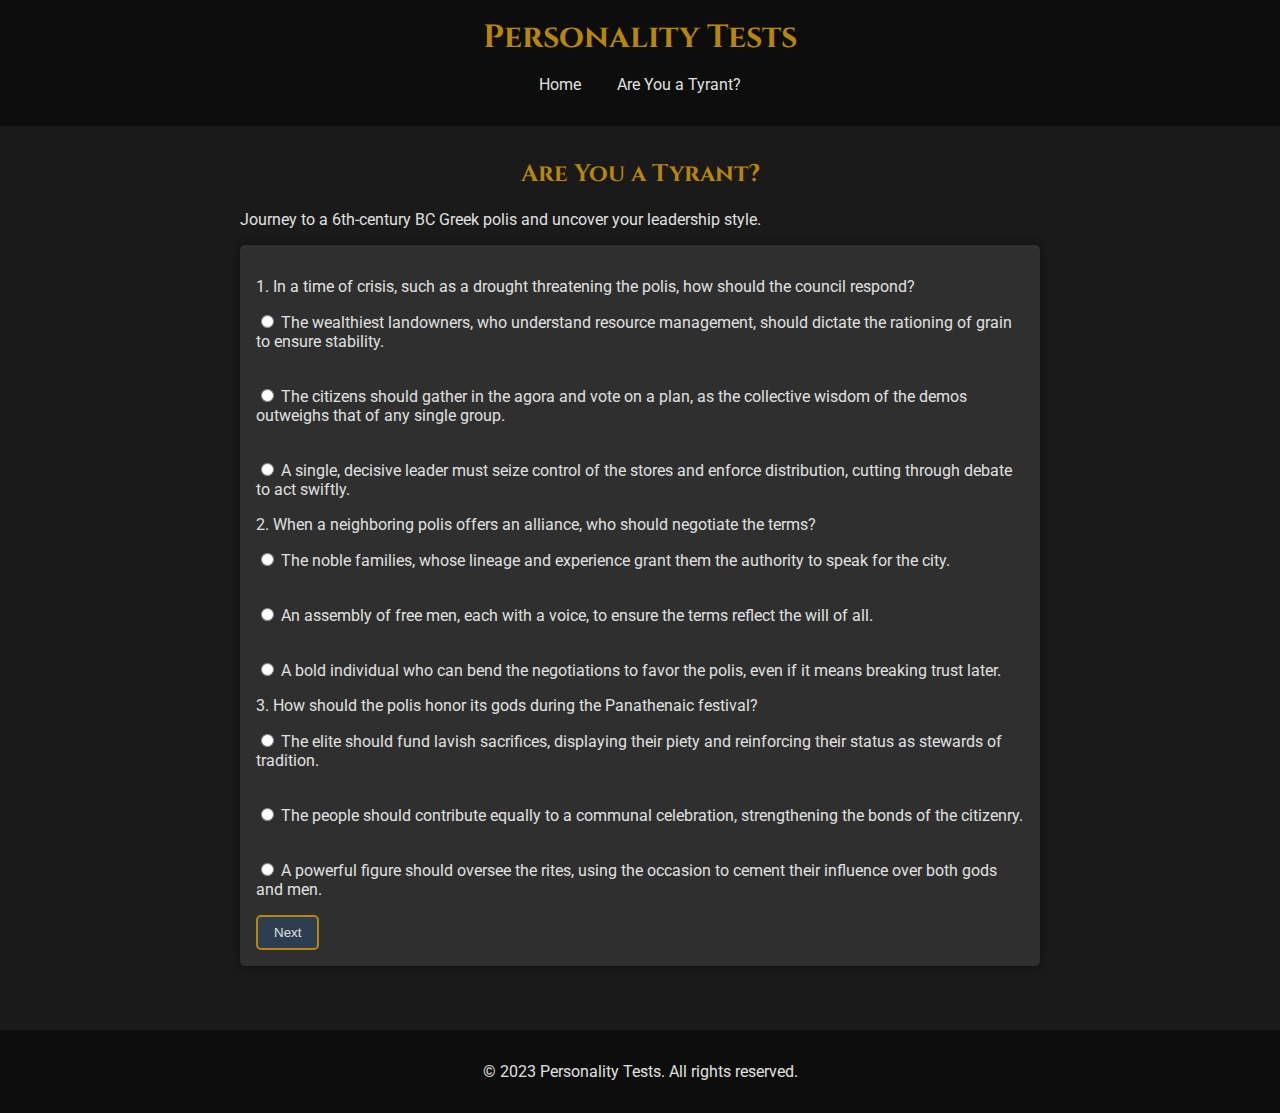
==== commit 8981c0b7: "theme fix" ====
--- a/test1.html
+++ b/test1.html
@@ -61,7 +61,7 @@
             </div>
             <button type="submit">Next</button>
         </form>
-        <!-- Democrat Lawfulness Questions -->
+        <!-- Democrat Lawfulness -->
         <form id="democrat-lawfulness" style="display: none;">
             <h3>A Leader of the Demos</h3>
             <div class="question">
@@ -100,7 +100,7 @@
             </div>
             <button type="submit">Next</button>
         </form>
-        <!-- Oligarch Lawfulness Questions -->
+        <!-- Oligarch Lawfulness -->
         <form id="oligarch-lawfulness" style="display: none;">
             <h3>A Noble Among the Elite</h3>
             <div class="question">
@@ -138,7 +138,7 @@
             </div>
             <button type="submit">Next</button>
         </form>
-        <!-- Tyrant Lawfulness Questions -->
+        <!-- Tyrant Lawfulness -->
         <form id="tyrant-lawfulness" style="display: none;">
             <h3>A Sovereign Autocrat</h3>
             <div class="question">
@@ -177,7 +177,7 @@
             <button type="submit">Next</button>
         </form>
         <!-- Morality Forms (All 27 Combinations) -->
-        <!-- Democrat-Lawful Combinations -->
+        <!-- Democrat-Lawful Morality -->
         <form id="democrat-lawful-morality" style="display: none;">
             <h3>A Steadfast Voice of the People</h3>
             <div class="question">
@@ -215,294 +215,306 @@
             </div>
             <button type="submit">Finish</button>
         </form>
+        <!-- Democrat-Neutral Morality -->
         <form id="democrat-neutral-morality" style="display: none;">
-            <h3>A Flexible Mediator of the Demos</h3>
-            <div class="question">
-                <p>7. When a merchant hoards grain during a shortage, what’s your approach?</p>
-                <div class="options">
-                    <label><input type="radio" name="q7" value="good"> Persuade the assembly to distribute aid fairly,
-                        easing tensions with kindness.</label><br>
-                    <label><input type="radio" name="q7" value="neutral"> Let the market settle it, stepping in only if
-                        riots threaten order.</label><br>
-                    <label><input type="radio" name="q7" value="evil"> Seize his stores for the elite, claiming it’s for
-                        the greater good.</label>
+            <h3>A Pragmatic Champion of the Demos</h3>
+            <div class="question">
+                <p>7. When a plague strikes the polis, how do you distribute healers?</p>
+                <div class="options">
+                    <label><input type="radio" name="q7" value="good"> Send them to the slums first, where suffering is
+                        greatest, to ease the people’s pain.</label><br>
+                    <label><input type="radio" name="q7" value="neutral"> Assign them where they’re most needed day by
+                        day, adapting to the crisis.</label><br>
+                    <label><input type="radio" name="q7" value="evil"> Reserve them for families who can pay or pledge
+                        loyalty, securing your influence.</label>
                 </div>
             </div>
             <div class="question">
                 <p>8. How do you treat a poet who mocks the assembly?</p>
                 <div class="options">
-                    <label><input type="radio" name="q8" value="good"> Defend his voice, arguing free speech binds the
+                    <label><input type="radio" name="q8" value="good"> Defend his right to speak, believing satire
+                        strengthens the polis’s spirit.</label><br>
+                    <label><input type="radio" name="q8" value="neutral"> Ignore him unless the crowd demands action,
+                        keeping peace without commitment.</label><br>
+                    <label><input type="radio" name="q8" value="evil"> Banish him quietly, ensuring dissent doesn’t
+                        spread among the demos.</label>
+                </div>
+            </div>
+            <div class="question">
+                <p>9. When a trade deal with Corinth is proposed, what drives your vote?</p>
+                <div class="options">
+                    <label><input type="radio" name="q9" value="good"> Push for terms that feed the hungry, even if
+                        profits are slim.</label><br>
+                    <label><input type="radio" name="q9" value="neutral"> Weigh the benefits to the polis against the
+                        risks, choosing what works now.</label><br>
+                    <label><input type="radio" name="q9" value="evil"> Favor a deal that enriches your allies,
+                        tightening your grip on power.</label>
+                </div>
+            </div>
+            <button type="submit">Finish</button>
+        </form>
+        <!-- Democrat-Chaotic Morality -->
+        <form id="democrat-chaotic-morality" style="display: none;">
+            <h3>A Wild Spirit of the People</h3>
+            <div class="question">
+                <p>7. When a rival polis raids your fields, how do you retaliate?</p>
+                <div class="options">
+                    <label><input type="radio" name="q7" value="good"> Lead a raid to reclaim stolen goods and free
+                        captives, sparing their innocents.</label><br>
+                    <label><input type="radio" name="q7" value="neutral"> Strike back as the mob demands, hitting
+                        wherever they’re weakest.</label><br>
+                    <label><input type="radio" name="q7" value="evil"> Burn their villages to ash, teaching a lesson
+                        none will forget.</label>
+                </div>
+            </div>
+            <div class="question">
+                <p>8. How do you respond to a slave uprising in the polis?</p>
+                <div class="options">
+                    <label><input type="radio" name="q8" value="good"> Free those who fought bravely, rewarding courage
+                        with citizenship.</label><br>
+                    <label><input type="radio" name="q8" value="neutral"> Crush the revolt but spare most, letting chaos
+                        sort the outcome.</label><br>
+                    <label><input type="radio" name="q8" value="evil"> Slaughter the leaders and sell the rest,
+                        profiting from their defiance.</label>
+                </div>
+            </div>
+            <div class="question">
+                <p>9. When a festival turns to rioting, what’s your role?</p>
+                <div class="options">
+                    <label><input type="radio" name="q9" value="good"> Rally the crowd to rebuild together, turning
+                        chaos into unity.</label><br>
+                    <label><input type="radio" name="q9" value="neutral"> Join the fray, letting the strongest voices
+                        shape what follows.</label><br>
+                    <label><input type="radio" name="q9" value="evil"> Incite more destruction to weaken rivals,
+                        thriving in the disorder.</label>
+                </div>
+            </div>
+            <button type="submit">Finish</button>
+        </form>
+        <!-- Oligarch-Lawful Morality -->
+        <form id="oligarch-lawful-morality" style="display: none;">
+            <h3>A Just Custodian of Tradition</h3>
+            <div class="question">
+                <p>7. When a drought starves the peasants, how do you act?</p>
+                <div class="options">
+                    <label><input type="radio" name="q7" value="good"> Open your granaries under strict rules, ensuring
+                        all survive the season.</label><br>
+                    <label><input type="radio" name="q7" value="neutral"> Distribute enough to quiet unrest, preserving
+                        your stores for the future.</label><br>
+                    <label><input type="radio" name="q7" value="evil"> Sell grain at high prices, culling the weak and
+                        enriching your house.</label>
+                </div>
+            </div>
+            <div class="question">
+                <p>8. How do you judge a thief caught stealing from your estate?</p>
+                <div class="options">
+                    <label><input type="radio" name="q8" value="good"> Sentence him to labor for the poor, upholding
+                        justice with mercy.</label><br>
+                    <label><input type="radio" name="q8" value="neutral"> Enforce the law with a fine or lashings, as
+                        tradition demands.</label><br>
+                    <label><input type="radio" name="q8" value="evil"> Cut off his hand, displaying the cost of crossing
+                        the elite.</label>
+                </div>
+            </div>
+            <div class="question">
+                <p>9. When a temple needs repair, how do you fund it?</p>
+                <div class="options">
+                    <label><input type="radio" name="q9" value="good"> Tax all nobles equally, honoring the gods and the
                         polis together.</label><br>
-                    <label><input type="radio" name="q8" value="neutral"> Ignore him unless he sways votes, focusing on
-                        practical governance.</label><br>
-                    <label><input type="radio" name="q8" value="evil"> Exile him quietly, stifling dissent to keep
-                        control.</label>
-                </div>
-            </div>
-            <div class="question">
-                <p>9. When a storm destroys the harbor, what’s your priority?</p>
-                <div class="options">
-                    <label><input type="radio" name="q9" value="good"> Rebuild for all, ensuring fishermen and traders
-                        thrive.</label><br>
-                    <label><input type="radio" name="q9" value="neutral"> Repair what’s quickest, letting need dictate
-                        the pace.</label><br>
-                    <label><input type="radio" name="q9" value="evil"> Fortify it for the navy alone, leveraging
-                        disaster for power.</label>
-                </div>
-            </div>
-            <button type="submit">Finish</button>
-        </form>
-        <form id="democrat-chaotic-morality" style="display: none;">
-            <h3>A Wild Champion of the People</h3>
-            <div class="question">
-                <p>7. When a rich landowner oppresses tenants, what’s your move?</p>
-                <div class="options">
-                    <label><input type="radio" name="q7" value="good"> Rally the poor to share his wealth, seeking
-                        justice in chaos.</label><br>
-                    <label><input type="radio" name="q7" value="neutral"> Let the mob decide his fate, watching from the
-                        sidelines.</label><br>
-                    <label><input type="radio" name="q7" value="evil"> Join the looting, taking the best for
-                        yourself.</label>
-                </div>
-            </div>
-            <div class="question">
-                <p>8. How do you react to a rival polis’s raid?</p>
-                <div class="options">
-                    <label><input type="radio" name="q8" value="good"> Lead a counter-raid to reclaim goods for the
-                        needy.</label><br>
-                    <label><input type="radio" name="q8" value="neutral"> Strike back however the crowd wants,
-                        unleashing their fury.</label><br>
-                    <label><input type="radio" name="q8" value="evil"> Burn their city down, reveling in the
-                        destruction.</label>
-                </div>
-            </div>
-            <div class="question">
-                <p>9. When the assembly splits into factions, what’s your play?</p>
-                <div class="options">
-                    <label><input type="radio" name="q9" value="good"> Unite them for a common cause, like feeding the
-                        hungry.</label><br>
-                    <label><input type="radio" name="q9" value="neutral"> Let them fight it out, backing the
-                        winner.</label><br>
-                    <label><input type="radio" name="q9" value="evil"> Pit them against each other, rising above the
-                        wreckage.</label>
-                </div>
-            </div>
-            <button type="submit">Finish</button>
-        </form>
-        <!-- Oligarch-Lawful Combinations -->
-        <form id="oligarch-lawful-morality" style="display: none;">
-            <h3>A Just Patriarch of the Elite</h3>
-            <div class="question">
-                <p>7. When a peasant steals from your estate, what’s your verdict?</p>
-                <div class="options">
-                    <label><input type="radio" name="q7" value="good"> Forgive him if he repents, showing mercy upholds
-                        honor.</label><br>
-                    <label><input type="radio" name="q7" value="neutral"> Enforce a fair fine, balancing law with
-                        practicality.</label><br>
-                    <label><input type="radio" name="q7" value="evil"> Punish him harshly, deterring others with
+                    <label><input type="radio" name="q9" value="neutral"> Donate publicly but expect favors from the
+                        priests in return.</label><br>
+                    <label><input type="radio" name="q9" value="evil"> Divert public funds to your coffers, leaving the
+                        temple to decay.</label>
+                </div>
+            </div>
+            <button type="submit">Finish</button>
+        </form>
+        <!-- Oligarch-Neutral Morality -->
+        <form id="oligarch-neutral-morality" style="display: none;">
+            <h3>A Shrewd Aristocrat</h3>
+            <div class="question">
+                <p>7. When a merchant offers a bribe for your vote, what do you do?</p>
+                <div class="options">
+                    <label><input type="radio" name="q7" value="good"> Refuse it, urging him to aid the polis openly
+                        instead.</label><br>
+                    <label><input type="radio" name="q7" value="neutral"> Take it if it benefits your family, ignoring
+                        petty morals.</label><br>
+                    <label><input type="radio" name="q7" value="evil"> Demand more, then betray him to a rival for
+                        greater gain.</label>
+                </div>
+            </div>
+            <div class="question">
+                <p>8. How do you handle a drought threatening your vineyards?</p>
+                <div class="options">
+                    <label><input type="radio" name="q8" value="good"> Share water with smaller farmers, building
+                        loyalty across the polis.</label><br>
+                    <label><input type="radio" name="q8" value="neutral"> Hoard it for your lands, letting others fend
+                        for themselves.</label><br>
+                    <label><input type="radio" name="q8" value="evil"> Divert the river entirely, dooming rivals to
+                        ruin.</label>
+                </div>
+            </div>
+            <div class="question">
+                <p>9. When a war looms, how do you arm the hoplites?</p>
+                <div class="options">
+                    <label><input type="radio" name="q9" value="good"> Equip all who can fight, strengthening the polis
+                        as a whole.</label><br>
+                    <label><input type="radio" name="q9" value="neutral"> Arm your allies first, ensuring your faction’s
+                        survival.</label><br>
+                    <label><input type="radio" name="q9" value="evil"> Sell arms to both sides, profiting as the city
+                        bleeds.</label>
+                </div>
+            </div>
+            <button type="submit">Finish</button>
+        </form>
+        <!-- Oligarch-Chaotic Morality -->
+        <form id="oligarch-chaotic-morality" style="display: none;">
+            <h3>A Ruthless Lord of Power</h3>
+            <div class="question">
+                <p>7. When a rival noble dies, how do you seize his lands?</p>
+                <div class="options">
+                    <label><input type="radio" name="q7" value="good"> Claim them only to protect his kin, offering them
+                        shelter.</label><br>
+                    <label><input type="radio" name="q7" value="neutral"> Take them swiftly, letting strength decide the
+                        outcome.</label><br>
+                    <label><input type="radio" name="q7" value="evil"> Poison his heirs, ensuring no one contests your
+                        gain.</label>
+                </div>
+            </div>
+            <div class="question">
+                <p>8. How do you react to a peasant revolt?</p>
+                <div class="options">
+                    <label><input type="radio" name="q8" value="good"> Negotiate peace, granting small rights to calm
+                        the storm.</label><br>
+                    <label><input type="radio" name="q8" value="neutral"> Crush it with hired thugs, restoring order
+                        your way.</label><br>
+                    <label><input type="radio" name="q8" value="evil"> Enslave the survivors, turning rebellion into
+                        profit.</label>
+                </div>
+            </div>
+            <div class="question">
+                <p>9. When a pirate offers alliance, what’s your move?</p>
+                <div class="options">
+                    <label><input type="radio" name="q9" value="good"> Refuse and hunt them down, protecting the polis’s
+                        trade.</label><br>
+                    <label><input type="radio" name="q9" value="neutral"> Accept if it weakens your foes, playing both
+                        sides.</label><br>
+                    <label><input type="radio" name="q9" value="evil"> Join them to raid weaker cities, growing rich on
+                        chaos.</label>
+                </div>
+            </div>
+            <button type="submit">Finish</button>
+        </form>
+        <!-- Tyrant-Lawful Morality -->
+        <form id="tyrant-lawful-morality" style="display: none;">
+            <h3>A Tyrant Bound by Order</h3>
+            <div class="question">
+                <p>7. When a famine strikes, how do you ration the grain?</p>
+                <div class="options">
+                    <label><input type="radio" name="q7" value="good"> Distribute it fairly to all, ensuring even the
+                        poorest survive under your watchful eye.</label><br>
+                    <label><input type="radio" name="q7" value="neutral"> Prioritize your loyalists and soldiers,
+                        maintaining order through strength.</label><br>
+                    <label><input type="radio" name="q7" value="evil"> Hoard it for yourself and the elite, letting the
+                        masses starve to cull dissent.</label>
+                </div>
+            </div>
+            <div class="question">
+                <p>8. How do you handle a prophecy warning of your downfall?</p>
+                <div class="options">
+                    <label><input type="radio" name="q8" value="good"> Consult the oracle and adjust your rule to avoid
+                        calamity, protecting the polis.</label><br>
+                    <label><input type="radio" name="q8" value="neutral"> Ignore it, focusing on immediate threats and
+                        maintaining your grip.</label><br>
+                    <label><input type="radio" name="q8" value="evil"> Slaughter the priests who delivered it, silencing
+                        the gods themselves.</label>
+                </div>
+            </div>
+            <div class="question">
+                <p>9. When a rival tyrant offers peace, what’s your response?</p>
+                <div class="options">
+                    <label><input type="radio" name="q9" value="good"> Accept and forge a treaty, securing prosperity
+                        for both poleis.</label><br>
+                    <label><input type="radio" name="q9" value="neutral"> Feign agreement, then strike when their guard
+                        is down.</label><br>
+                    <label><input type="radio" name="q9" value="evil"> Poison their envoy and launch a surprise attack,
+                        seizing their lands.</label>
+                </div>
+            </div>
+            <button type="submit">Finish</button>
+        </form>
+        <!-- Tyrant-Neutral Morality -->
+        <form id="tyrant-neutral-morality" style="display: none;">
+            <h3>A Calculating Autocrat</h3>
+            <div class="question">
+                <p>7. When a plague ravages the polis, how do you act?</p>
+                <div class="options">
+                    <label><input type="radio" name="q7" value="good"> Open your coffers to fund healers, saving as many
+                        as possible.</label><br>
+                    <label><input type="radio" name="q7" value="neutral"> Quarantine the sick and wait, preserving your
+                        rule above all.</label><br>
+                    <label><input type="radio" name="q7" value="evil"> Exile the infected, purging weakness from your
+                        domain.</label>
+                </div>
+            </div>
+            <div class="question">
+                <p>8. How do you deal with a rebellious general?</p>
+                <div class="options">
+                    <label><input type="radio" name="q8" value="good"> Offer him a governorship, turning a foe into an
+                        ally through mercy.</label><br>
+                    <label><input type="radio" name="q8" value="neutral"> Bribe his lieutenants to betray him, dividing
+                        his forces.</label><br>
+                    <label><input type="radio" name="q8" value="evil"> Assassinate him and display his head, cowing
+                        others into obedience.</label>
+                </div>
+            </div>
+            <div class="question">
+                <p>9. When a neighboring polis falls, what do you do?</p>
+                <div class="options">
+                    <label><input type="radio" name="q9" value="good"> Send aid and annex it peacefully, growing your
+                        influence.</label><br>
+                    <label><input type="radio" name="q9" value="neutral"> Seize its resources, bolstering your own
+                        polis’s strength.</label><br>
+                    <label><input type="radio" name="q9" value="evil"> Enslave its people, turning conquest into
+                        profit.</label>
+                </div>
+            </div>
+            <button type="submit">Finish</button>
+        </form>
+        <!-- Tyrant-Chaotic Morality -->
+        <form id="tyrant-chaotic-morality" style="display: none;">
+            <h3>A Tempest of Power</h3>
+            <div class="question">
+                <p>7. When a riot breaks out in the agora, how do you respond?</p>
+                <div class="options">
+                    <label><input type="radio" name="q7" value="good"> Join the crowd to hear their grievances,
+                        promising change.</label><br>
+                    <label><input type="radio" name="q7" value="neutral"> Let it burn out, intervening only if it
+                        threatens your palace.</label><br>
+                    <label><input type="radio" name="q7" value="evil"> Send troops to slaughter the rabble, restoring
                         fear.</label>
                 </div>
             </div>
             <div class="question">
-                <p>8. How do you fund a temple to Apollo?</p>
-                <div class="options">
-                    <label><input type="radio" name="q8" value="good"> Share the cost with lesser families, spreading
-                        piety.</label><br>
-                    <label><input type="radio" name="q8" value="neutral"> Pay it yourself, securing your legacy
-                        alone.</label><br>
-                    <label><input type="radio" name="q8" value="evil"> Tax the poor heavily, claiming divine favor
-                        justifies it.</label>
-                </div>
-            </div>
-            <div class="question">
-                <p>9. When a plague strikes, who gets the healers?</p>
-                <div class="options">
-                    <label><input type="radio" name="q9" value="good"> Distribute care by law, prioritizing the
-                        weak.</label><br>
-                    <label><input type="radio" name="q9" value="neutral"> Heal the nobles first, then others as
-                        resources allow.</label><br>
-                    <label><input type="radio" name="q9" value="evil"> Save only the elite, letting the rest
-                        perish.</label>
-                </div>
-            </div>
-            <button type="submit">Finish</button>
-        </form>
-        <form id="oligarch-neutral-morality" style="display: none;">
-            <h3>A Pragmatic Noble</h3>
-            <div class="question">
-                <p>7. When a drought cuts your harvests, what’s your plan?</p>
-                <div class="options">
-                    <label><input type="radio" name="q7" value="good"> Share some grain with tenants, building
-                        loyalty.</label><br>
-                    <label><input type="radio" name="q7" value="neutral"> Sell at market rates, letting wealth dictate
-                        survival.</label><br>
-                    <label><input type="radio" name="q7" value="evil"> Hoard it all, profiting from desperation.</label>
-                </div>
-            </div>
-            <div class="question">
-                <p>8. How do you deal with a rival’s slander?</p>
-                <div class="options">
-                    <label><input type="radio" name="q8" value="good"> Counter with public acts of charity, proving your
-                        worth.</label><br>
-                    <label><input type="radio" name="q8" value="neutral"> Ignore it unless it threatens your trade
-                        deals.</label><br>
-                    <label><input type="radio" name="q8" value="evil"> Spread worse rumors, ruining them first.</label>
-                </div>
-            </div>
-            <div class="question">
-                <p>9. When commissioning a new trireme, who crews it?</p>
-                <div class="options">
-                    <label><input type="radio" name="q9" value="good"> Hire locals fairly, boosting the polis’s
-                        spirit.</label><br>
-                    <label><input type="radio" name="q9" value="neutral"> Pick the cheapest labor, maximizing
-                        profit.</label><br>
-                    <label><input type="radio" name="q9" value="evil"> Enslave debtors, cutting costs with
-                        cruelty.</label>
-                </div>
-            </div>
-            <button type="submit">Finish</button>
-        </form>
-        <form id="oligarch-chaotic-morality" style="display: none;">
-            <h3>A Ruthless Aristocrat</h3>
-            <div class="question">
-                <p>7. When a tenant uprising brews, what’s your tactic?</p>
-                <div class="options">
-                    <label><input type="radio" name="q7" value="good"> Offer land reforms to calm them, seeking
-                        peace.</label><br>
-                    <label><input type="radio" name="q7" value="neutral"> Crush it with hired thugs, restoring order
-                        fast.</label><br>
-                    <label><input type="radio" name="q7" value="evil"> Burn their villages, teaching a brutal
-                        lesson.</label>
-                </div>
-            </div>
-            <div class="question">
-                <p>8. How do you expand your influence?</p>
-                <div class="options">
-                    <label><input type="radio" name="q8" value="good"> Fund public games, winning hearts
-                        chaotically.</label><br>
-                    <label><input type="radio" name="q8" value="neutral"> Bribe key rivals, letting power shift
-                        naturally.</label><br>
-                    <label><input type="radio" name="q8" value="evil"> Assassinate threats, seizing control in
-                        blood.</label>
-                </div>
-            </div>
-            <div class="question">
-                <p>9. When a storm sinks your trade ships, what’s next?</p>
-                <div class="options">
-                    <label><input type="radio" name="q9" value="good"> Rally aid for lost sailors, showing
-                        nobility.</label><br>
-                    <label><input type="radio" name="q9" value="neutral"> Rebuild with whatever’s left, adapting
-                        wildly.</label><br>
-                    <label><input type="radio" name="q9" value="evil"> Raid weaker ports, replacing losses with
-                        plunder.</label>
-                </div>
-            </div>
-            <button type="submit">Finish</button>
-        </form>
-        <!-- Tyrant-Lawful Combinations -->
-        <form id="tyrant-lawful-morality" style="display: none;">
-            <h3>A Disciplined Despot</h3>
-            <div class="question">
-                <p>7. When a famine hits, how do you feed the polis?</p>
-                <div class="options">
-                    <label><input type="radio" name="q7" value="good"> Decree rations for all, proving strength through
-                        care.</label><br>
-                    <label><input type="radio" name="q7" value="neutral"> Feed your loyalists first, enforcing
-                        order.</label><br>
-                    <label><input type="radio" name="q7" value="evil"> Starve the weak, culling dissent legally.</label>
-                </div>
-            </div>
-            <div class="question">
-                <p>8. How do you judge a traitor?</p>
-                <div class="options">
-                    <label><input type="radio" name="q8" value="good"> Offer a fair trial, showing justice elevates
-                        rule.</label><br>
-                    <label><input type="radio" name="q8" value="neutral"> Exile them quietly, maintaining
-                        stability.</label><br>
-                    <label><input type="radio" name="q8" value="evil"> Execute them by decree, solidifying fear.</label>
-                </div>
-            </div>
-            <div class="question">
-                <p>9. When building a palace, who works?</p>
-                <div class="options">
-                    <label><input type="radio" name="q9" value="good"> Pay craftsmen well, binding them to
-                        you.</label><br>
-                    <label><input type="radio" name="q9" value="neutral"> Use conscripts, balancing cost and
-                        control.</label><br>
-                    <label><input type="radio" name="q9" value="evil"> Enslave prisoners, glorifying your might.</label>
-                </div>
-            </div>
-            <button type="submit">Finish</button>
-        </form>
-        <form id="tyrant-neutral-morality" style="display: none;">
-            <h3>A Calculating Overlord</h3>
-            <div class="question">
-                <p>7. When a rival tyrant offers peace, what’s your reply?</p>
-                <div class="options">
-                    <label><input type="radio" name="q7" value="good"> Accept and share trade, strengthening
-                        both.</label><br>
-                    <label><input type="radio" name="q7" value="neutral"> Agree if it suits you, breaking it
-                        later.</label><br>
-                    <label><input type="radio" name="q7" value="evil"> Feign peace, then strike when they’re
-                        weak.</label>
-                </div>
-            </div>
-            <div class="question">
-                <p>8. How do you reward your guards?</p>
-                <div class="options">
-                    <label><input type="radio" name="q8" value="good"> Grant land to the loyal, building
-                        trust.</label><br>
-                    <label><input type="radio" name="q8" value="neutral"> Pay them enough to stay, no more.</label><br>
-                    <label><input type="radio" name="q8" value="evil"> Let them extort the people, tying them to
-                        you.</label>
-                </div>
-            </div>
-            <div class="question">
-                <p>9. When a flood ruins crops, what’s your move?</p>
-                <div class="options">
-                    <label><input type="radio" name="q9" value="good"> Import food for all, showing
-                        benevolence.</label><br>
-                    <label><input type="radio" name="q9" value="neutral"> Secure your stores, letting others fend for
-                        themselves.</label><br>
-                    <label><input type="radio" name="q9" value="evil"> Sell aid at a price, profiting from
-                        misery.</label>
-                </div>
-            </div>
-            <button type="submit">Finish</button>
-        </form>
-        <form id="tyrant-chaotic-morality" style="display: none;">
-            <h3>A Mad Tyrant</h3>
-            <div class="question">
-                <p>7. When the harvest fails, what do you do?</p>
-                <div class="options">
-                    <label><input type="radio" name="q7" value="good"> Raid neighbors to feed your people,
-                        wildly.</label><br>
-                    <label><input type="radio" name="q7" value="neutral"> Let chaos reign, surviving as you
-                        can.</label><br>
-                    <label><input type="radio" name="q7" value="evil"> Feast while they starve, laughing at their
-                        pleas.</label>
-                </div>
-            </div>
-            <div class="question">
-                <p>8. How do you mark a victory?</p>
-                <div class="options">
-                    <label><input type="radio" name="q8" value="good"> Throw a festival for all, uniting in
-                        revelry.</label><br>
-                    <label><input type="radio" name="q8" value="neutral"> Reward your warriors, ignoring the
-                        rest.</label><br>
-                    <label><input type="radio" name="q8" value="evil"> Parade the enemy’s heads, basking in
-                        terror.</label>
-                </div>
-            </div>
-            <div class="question">
-                <p>9. When a seer predicts doom, what’s your reaction?</p>
-                <div class="options">
-                    <label><input type="radio" name="q9" value="good"> Rally the polis to avert it, defying
-                        fate.</label><br>
-                    <label><input type="radio" name="q9" value="neutral"> Shrug and fight on, letting chance
-                        decide.</label><br>
-                    <label><input type="radio" name="q9" value="evil"> Sacrifice the seer, claiming victory over
-                        prophecy.</label>
+                <p>8. How do you treat a captured enemy leader?</p>
+                <div class="options">
+                    <label><input type="radio" name="q8" value="good"> Offer him exile with dignity, showing strength in
+                        mercy.</label><br>
+                    <label><input type="radio" name="q8" value="neutral"> Imprison him until he’s useful, then ransom or
+                        execute.</label><br>
+                    <label><input type="radio" name="q8" value="evil"> Torture him for sport, broadcasting his screams
+                        to your foes.</label>
+                </div>
+            </div>
+            <div class="question">
+                <p>9. When an oracle predicts your death, what’s your move?</p>
+                <div class="options">
+                    <label><input type="radio" name="q9" value="good"> Defy fate by building a legacy of justice,
+                        outliving prophecy.</label><br>
+                    <label><input type="radio" name="q9" value="neutral"> Ignore it and live as you please, unbound by
+                        divine whims.</label><br>
+                    <label><input type="radio" name="q9" value="evil"> Sacrifice a hundred innocents to appease the
+                        gods, buying time.</label>
                 </div>
             </div>
             <button type="submit">Finish</button>
--- a/style.css
+++ b/style.css
@@ -1,14 +1,19 @@
+/* Global Styles */
 body {
     font-family: 'Roboto', sans-serif;
     margin: 0;
     padding: 0;
-    background-color: #f4f4f4;
-    color: #333;
+    background-color: #1a1a1a;
+    /* Dark gray background */
+    color: #e0e0e0;
+    /* Light gray text */
 }
 
-header {
-    background-color: #2c3e50;
-    color: white;
+/* Header and Footer */
+header,
+footer {
+    background-color: #0d0d0d;
+    /* Darker gray */
     padding: 1rem;
     text-align: center;
 }
@@ -16,6 +21,8 @@
 header h1 {
     font-family: 'Cinzel', serif;
     margin: 0;
+    color: #b8860b;
+    /* Muted gold for Greek theme */
 }
 
 nav ul {
@@ -29,30 +36,42 @@
 }
 
 nav ul li a {
-    color: white;
+    color: #e0e0e0;
     text-decoration: none;
 }
 
 nav ul li a:hover {
-    text-decoration: underline;
+    color: #b8860b;
+    /* Gold on hover */
 }
 
+/* Main Content */
 main {
     max-width: 800px;
-    margin: 2rem auto;
+    margin: 2rem auto 4rem auto;
+    /* Added bottom margin to prevent footer overlap */
     padding: 0 1rem;
 }
 
 h2 {
     font-family: 'Cinzel', serif;
-    color: #2c3e50;
+    color: #b8860b;
+    /* Gold for headers */
+    text-align: center;
 }
 
+h3 {
+    font-family: 'Cinzel', serif;
+    color: #b8860b;
+}
+
+/* Test Page Forms */
 form {
-    background: white;
+    background: #2f2f2f;
+    /* Medium gray for forms */
     padding: 1rem;
     border-radius: 5px;
-    box-shadow: 0 0 10px rgba(0, 0, 0, 0.1);
+    box-shadow: 0 0 10px rgba(0, 0, 0, 0.5);
     margin-bottom: 1rem;
 }
 
@@ -65,30 +84,53 @@
     margin: 0.5rem 0;
 }
 
+/* Buttons */
 button {
     background-color: #2c3e50;
-    color: white;
+    /* Deep blue */
+    color: #e0e0e0;
     padding: 0.5rem 1rem;
-    border: none;
+    border: 2px solid #b8860b;
+    /* Gold border for Greek theme */
     border-radius: 5px;
     cursor: pointer;
+    transition: background-color 0.3s, color 0.3s;
 }
 
 button:hover {
-    background-color: #34495e;
+    background-color: #b8860b;
+    /* Gold on hover */
+    color: #1a1a1a;
+    /* Dark text for contrast */
 }
 
-footer {
+/* Results Display */
+#results {
     text-align: center;
     padding: 1rem;
-    background-color: #2c3e50;
-    color: white;
-    position: fixed;
-    bottom: 0;
-    width: 100%;
+    border: 1px solid #b8860b;
+    /* Gold border for Greek tablet effect */
+    background-color: #2f2f2f;
+    border-radius: 5px;
 }
 
 #results h2 {
     font-family: 'Cinzel', serif;
-    color: #e74c3c;
+    color: #b8860b;
+    /* Gold title */
+    font-size: 28px;
+    margin-bottom: 1rem;
+}
+
+#results p {
+    font-size: 16px;
+    line-height: 1.5;
+}
+
+/* Responsive Design */
+@media (max-width: 600px) {
+    nav ul li {
+        display: block;
+        margin: 0.5rem 0;
+    }
 }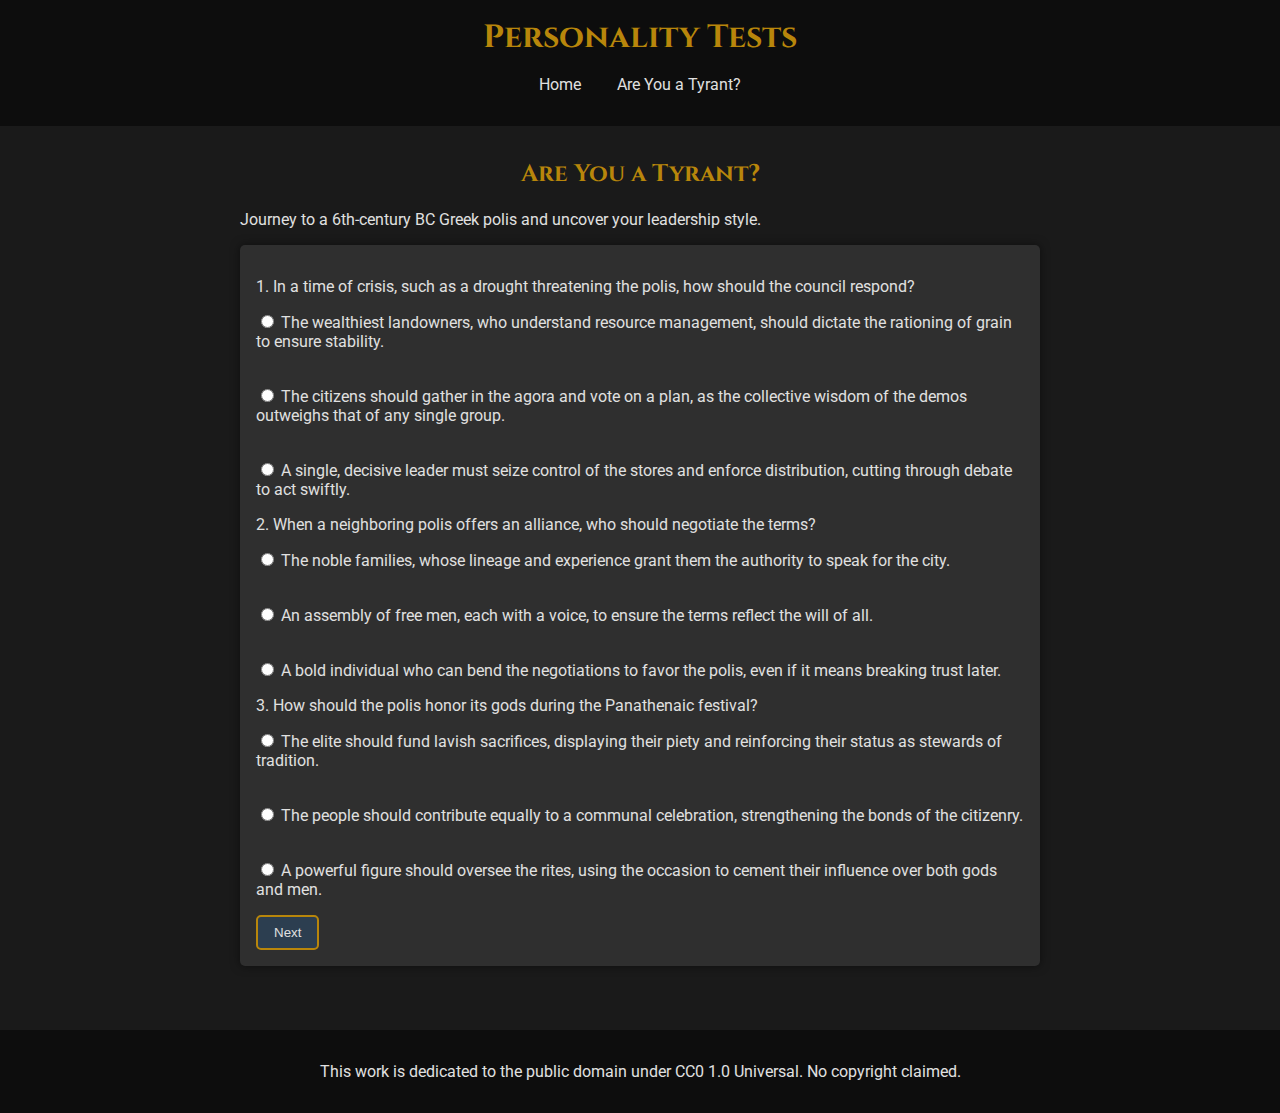
==== commit 778b9f34: "updated footers for copyright" ====
--- a/test1.html
+++ b/test1.html
@@ -523,7 +523,7 @@
         <div id="results" style="display: none;"></div>
     </main>
     <footer>
-        <p>© 2023 Personality Tests. All rights reserved.</p>
+        <p>This work is dedicated to the public domain under CC0 1.0 Universal. No copyright claimed.</p>
     </footer>
     <script src="script.js"></script>
 </body>
